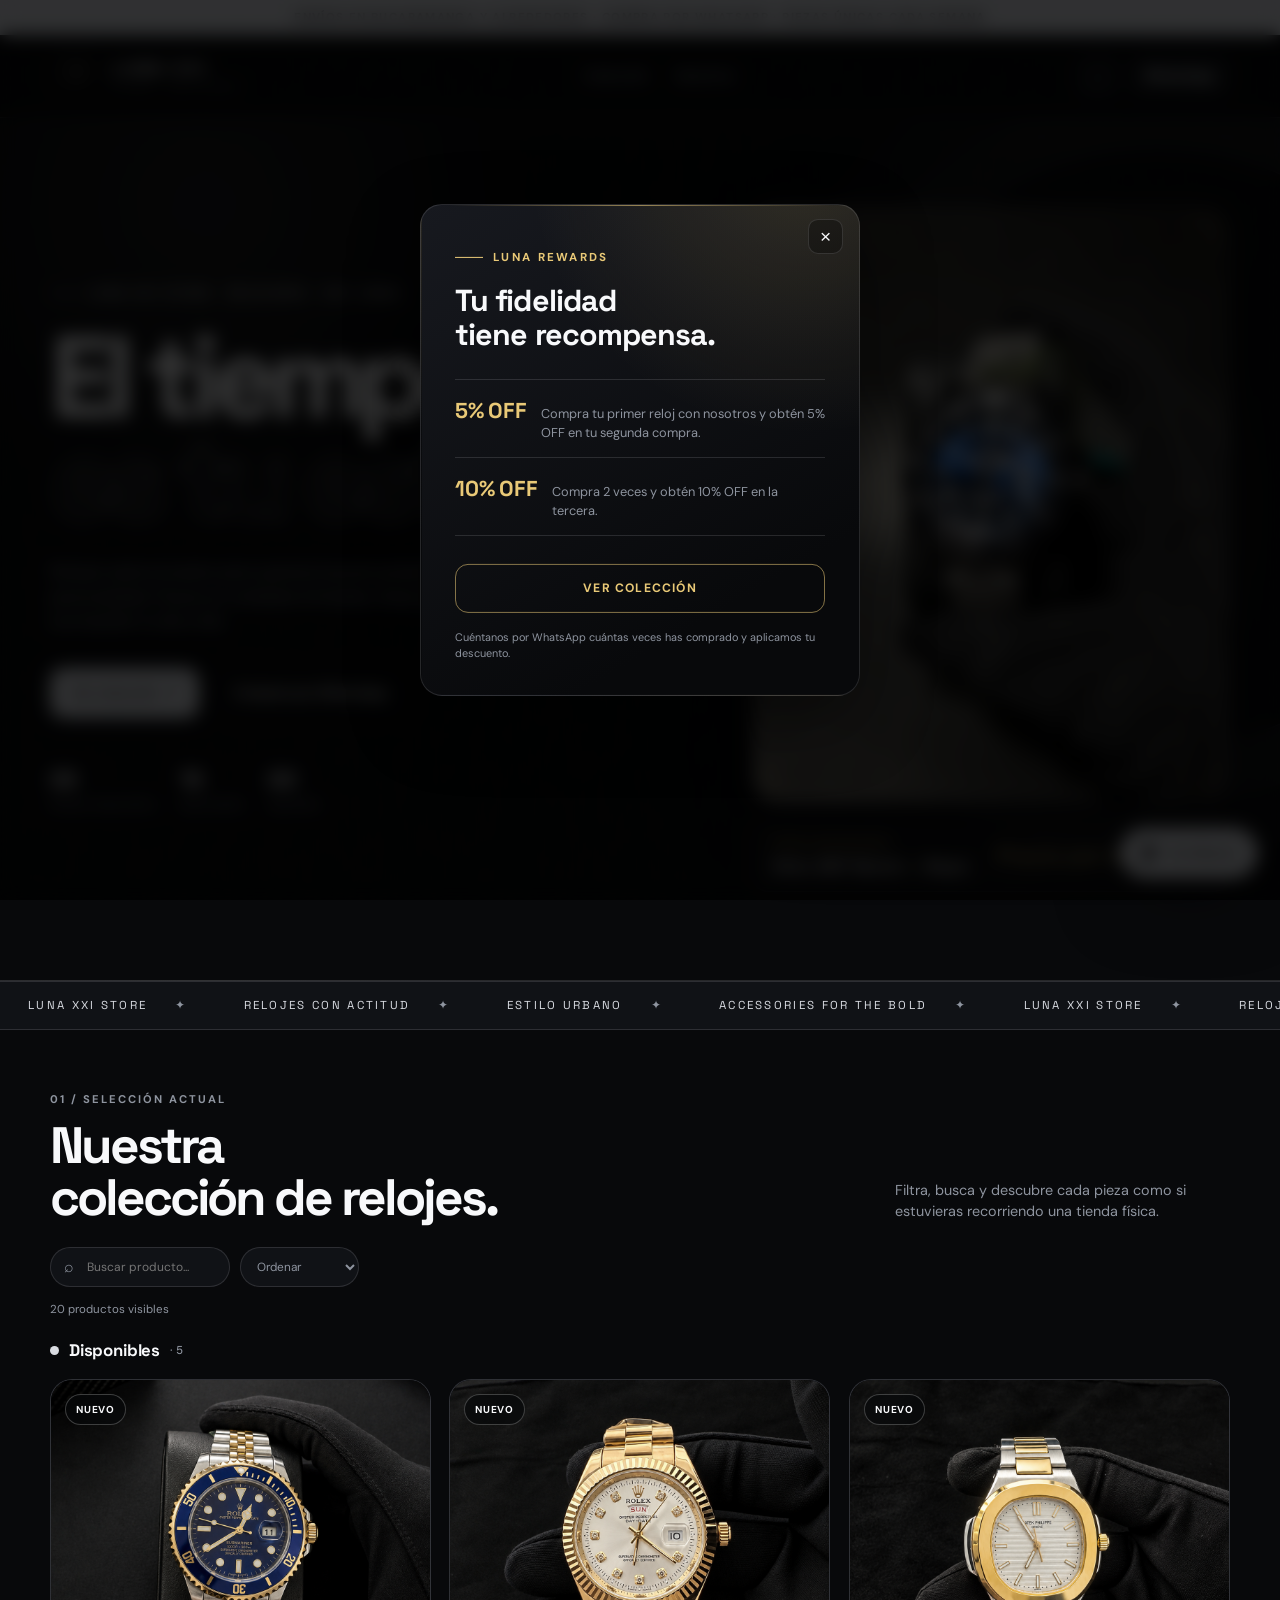
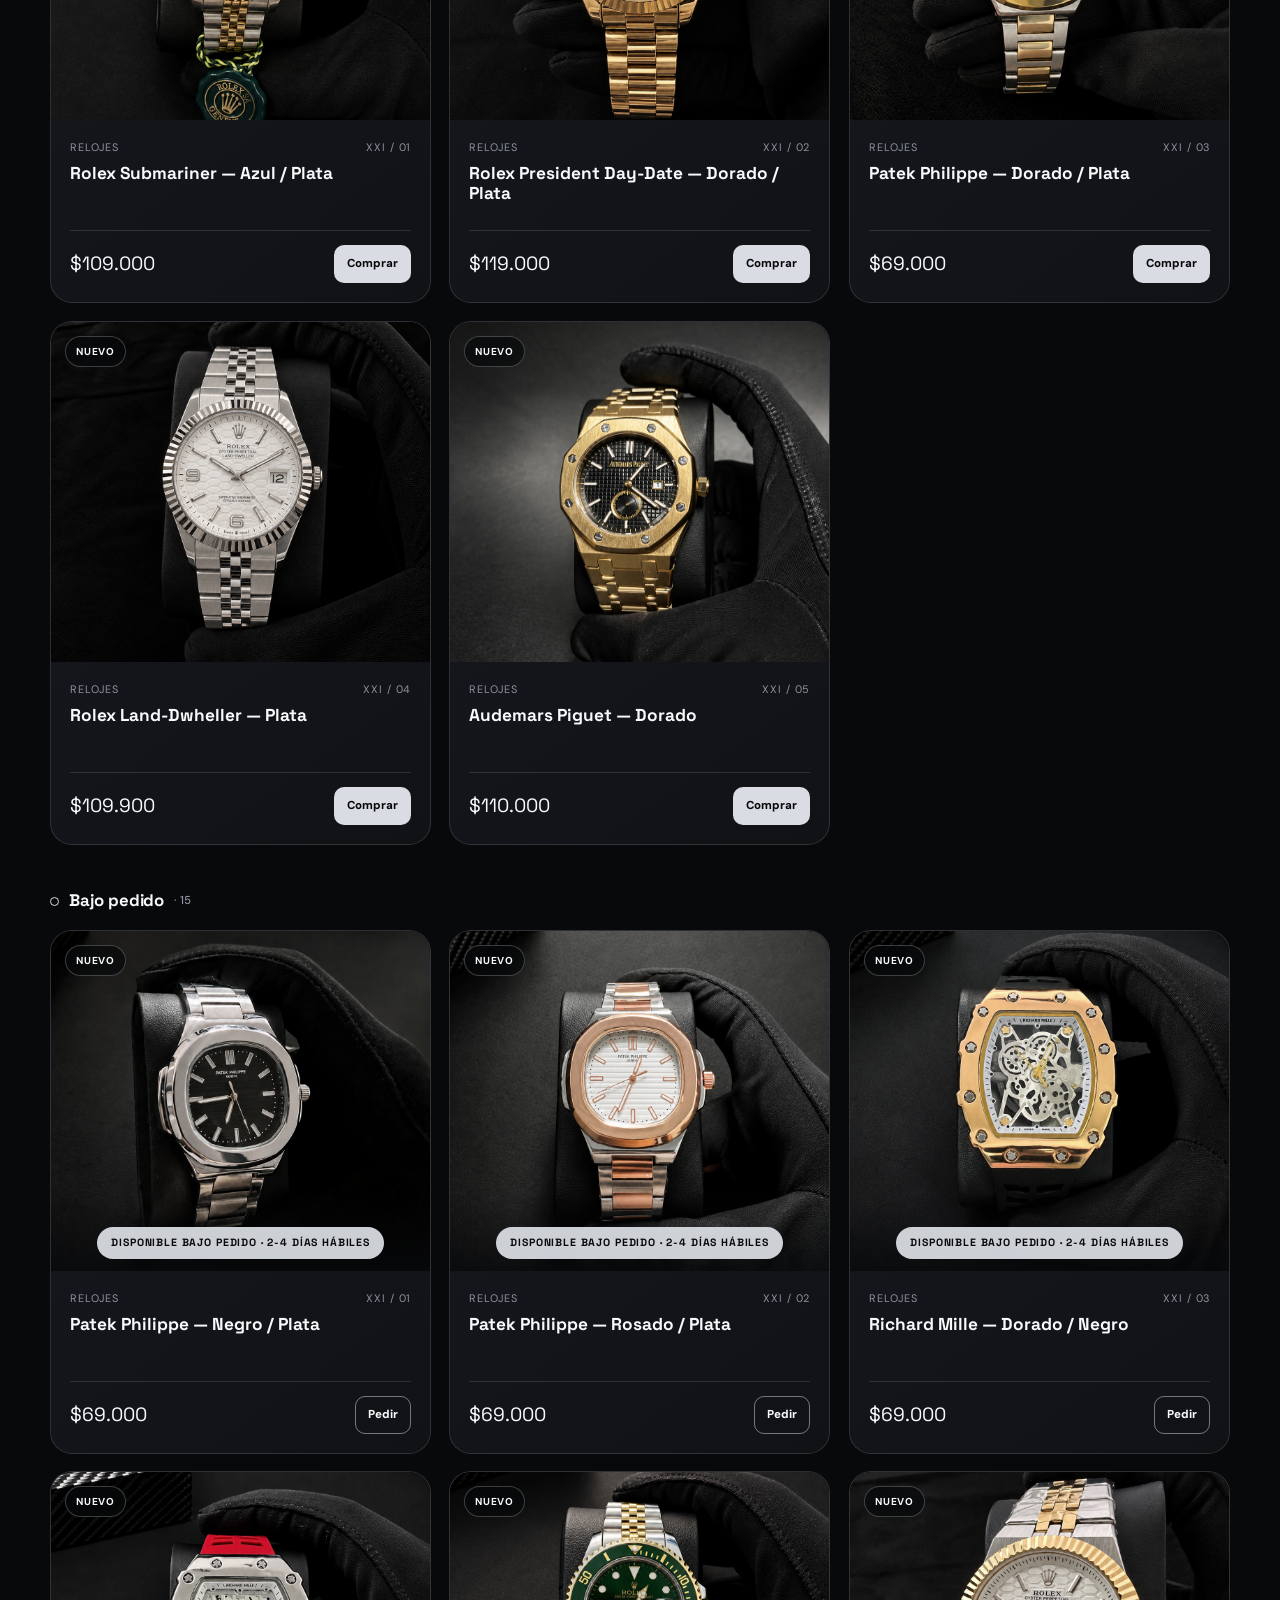
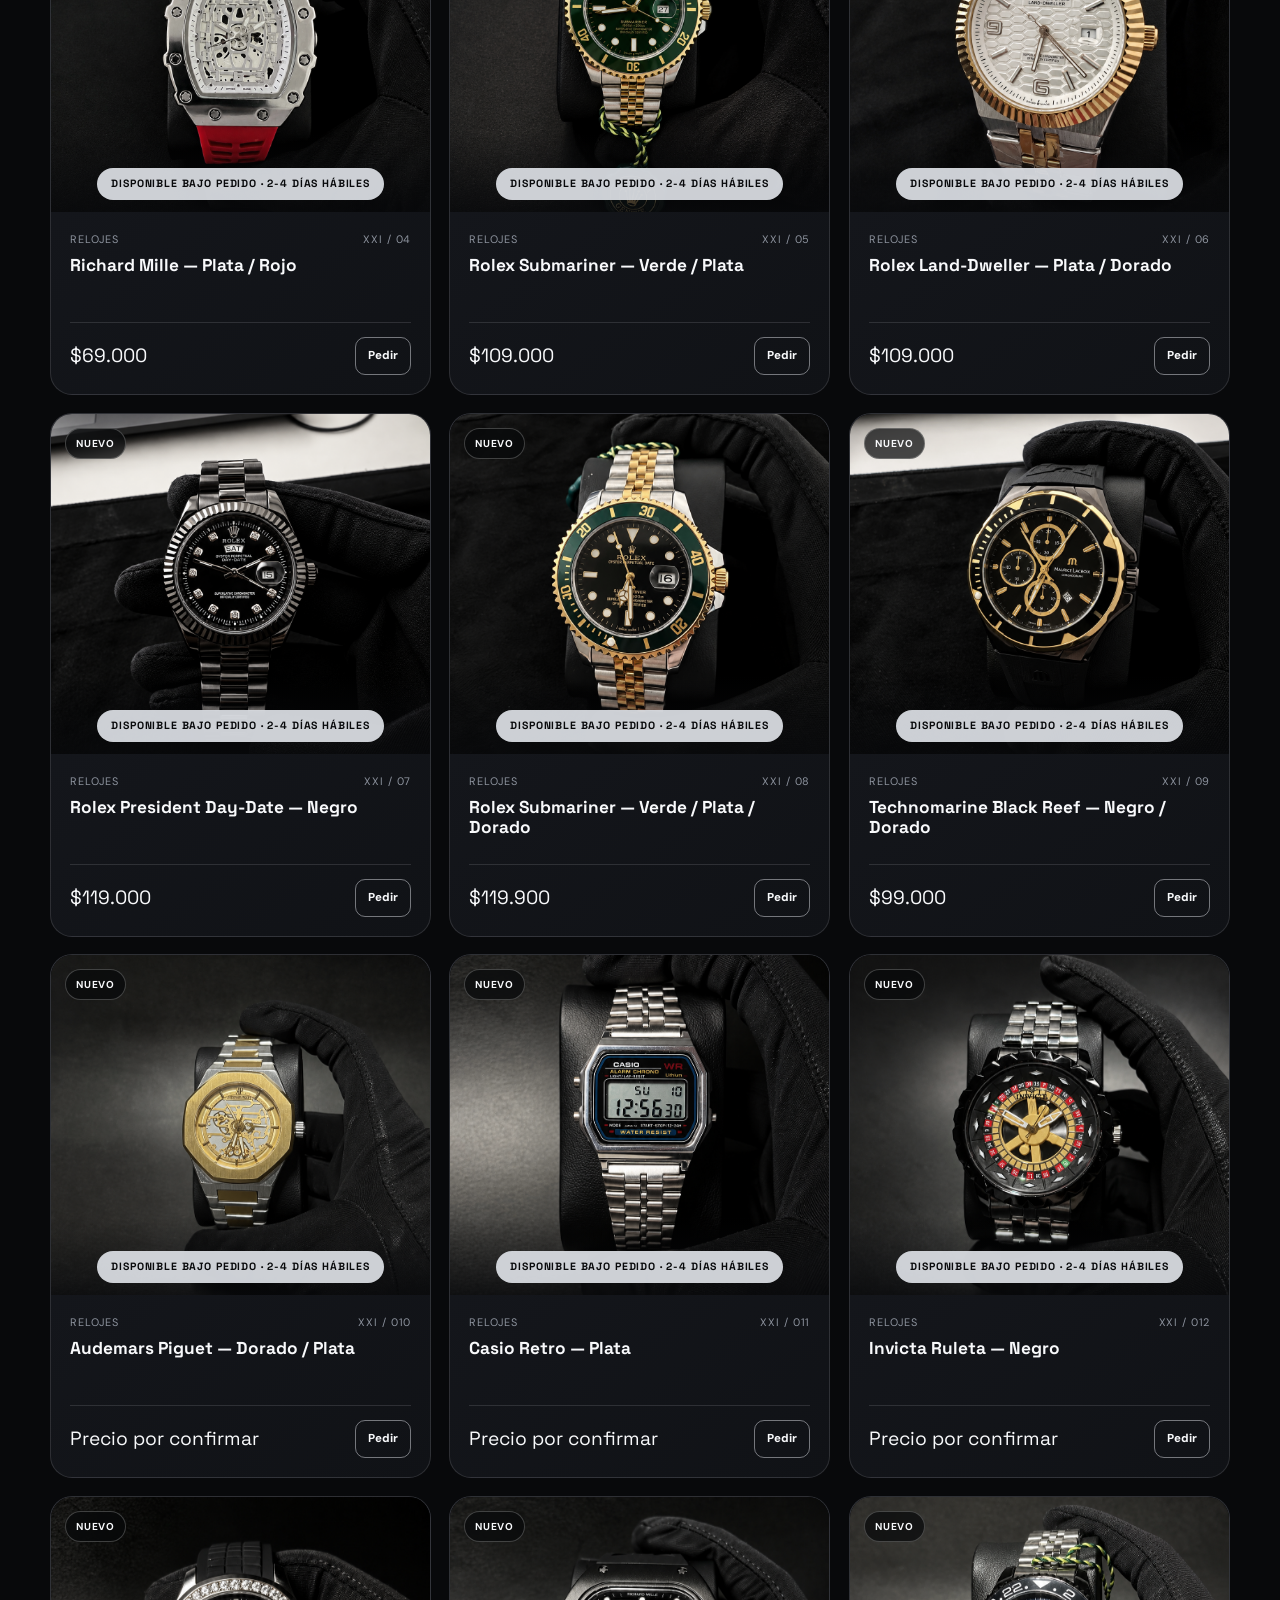
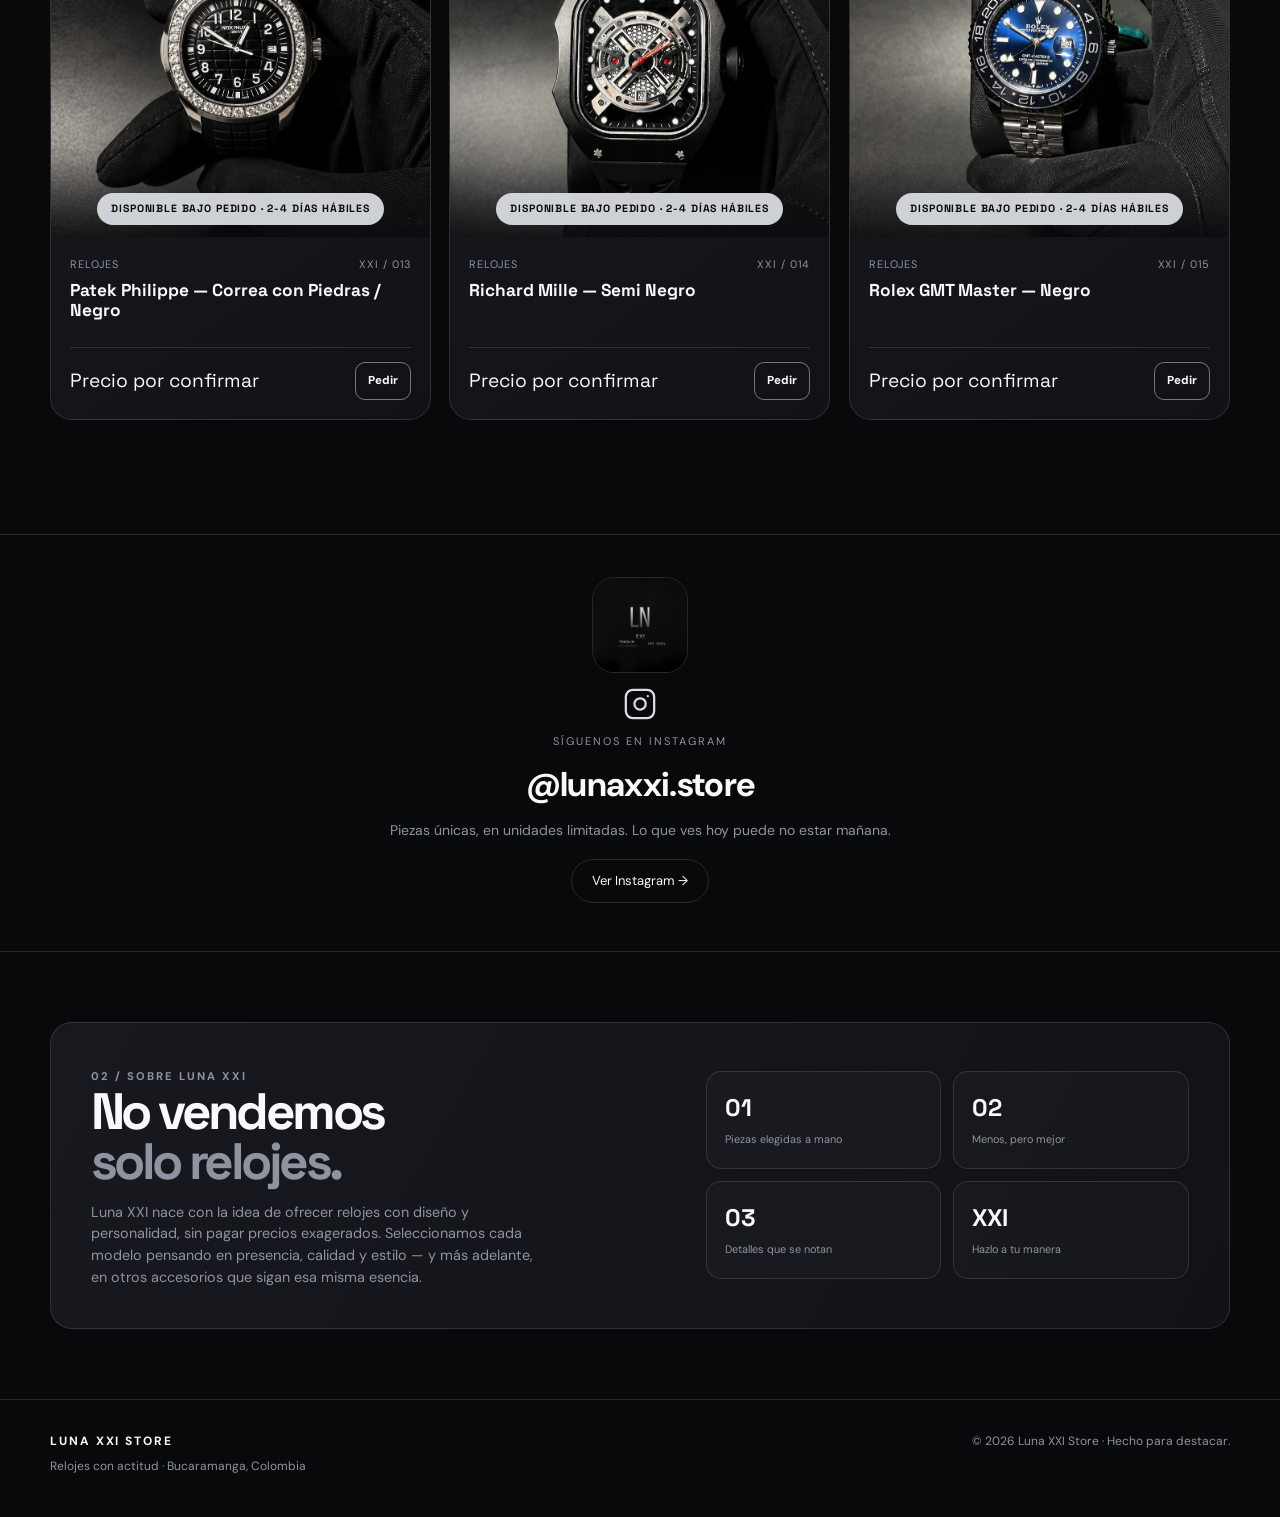
==== index.html @ b3578b9c "Actualizar ficha Audemars Piguet Dorado" ====
<!doctype html>

<html lang="es">
<head>
<!-- Google Tag Manager -->
<script>(function(w,d,s,l,i){w[l]=w[l]||[];w[l].push({'gtm.start':
new Date().getTime(),event:'gtm.js'});var f=d.getElementsByTagName(s)[0],
j=d.createElement(s),dl=l!='dataLayer'?'&l='+l:'';j.async=true;j.src=
'https://www.googletagmanager.com/gtm.js?id='+i+dl;f.parentNode.insertBefore(j,f);
})(window,document,'script','dataLayer','GTM-MZ3N4ZBT');</script>
<!-- End Google Tag Manager -->

<!-- Google Analytics 4 -->
<script async src="https://www.googletagmanager.com/gtag/js?id=G-NTPMEHMZJW"></script>
<script>
window.dataLayer = window.dataLayer || [];
function gtag(){dataLayer.push(arguments);}
gtag('js', new Date());
gtag('config', 'G-NTPMEHMZJW');
</script>
<!-- End Google Analytics 4 -->

<meta charset="UTF-8">
<meta name="viewport" content="width=device-width, initial-scale=1.0">
<meta name="description" content="Luna XXI Store — relojes seleccionados con estilo. Envíos en Bucaramanga y alrededores, compra segura por WhatsApp.">
<title>LUNA XXI STORE | Relojes con actitud</title>

<link rel="canonical" href="https://jomaluna02.github.io/lunastore/">
<link rel="icon" type="image/png" href="assets/luna-xxi-logo.png">
<link rel="apple-touch-icon" href="assets/luna-xxi-logo.png">

<meta property="og:type" content="website">
<meta property="og:site_name" content="Luna XXI Store">
<meta property="og:title" content="LUNA XXI STORE | Relojes con actitud">
<meta property="og:description" content="Relojes seleccionados para quienes buscan presencia, diseño y personalidad. Envíos en Bucaramanga y alrededores · Compra por WhatsApp.">
<meta property="og:image" content="https://jomaluna02.github.io/lunastore/assets/luna-xxi-logo.png">
<meta property="og:url" content="https://jomaluna02.github.io/lunastore/">
<meta property="og:locale" content="es_CO">

<meta name="twitter:card" content="summary_large_image">
<meta name="twitter:title" content="LUNA XXI STORE | Relojes con actitud">
<meta name="twitter:description" content="Relojes seleccionados para quienes buscan presencia, diseño y personalidad.">
<meta name="twitter:image" content="https://jomaluna02.github.io/lunastore/assets/luna-xxi-logo.png">

<style>

@import url('https://fonts.googleapis.com/css2?family=DM+Sans:wght@400;500;600;700&family=Space+Grotesk:wght@400;500;600;700&display=swap');

:root{--ink:#08090b;--surface:#101216;--surface-2:#17191f;--surface-3:#20232a;--silver:#d9dce2;--muted:#8e949f;--line:rgba(217,220,226,.14);--white:#f8f9fb;--accent:#aeb5c2;--accent-strong:#f1f3f6;--shadow:0 24px 70px rgba(0,0,0,.35);--radius:22px}

*{box-sizing:border-box;margin:0;padding:0}

html{scroll-behavior:smooth}

body{background:var(--ink);color:var(--white);font-family:'DM Sans',Arial,sans-serif;line-height:1.5;overflow-x:hidden}

body:before{content:'';position:fixed;inset:0;pointer-events:none;opacity:.035;background-image:url("data:image/svg+xml,%3Csvg viewBox='0 0 180 180' xmlns='http://www.w3.org/2000/svg'%3E%3Cfilter id='n'%3E%3CfeTurbulence type='fractalNoise' baseFrequency='.9' numOctaves='3' stitchTiles='stitch'/%3E%3C/filter%3E%3Crect width='100%25' height='100%25' filter='url(%23n)' opacity='.45'/%3E%3C/svg%3E");z-index:20}

.container{width:min(1180px,calc(100% - 40px));margin:auto}

.announcement{background:var(--silver);color:var(--ink);font-size:.72rem;font-weight:700;letter-spacing:.12em;text-align:center;padding:9px 16px;text-transform:uppercase}

.site-header{position:sticky;top:0;z-index:15;display:flex;align-items:center;justify-content:space-between;gap:20px;padding:15px max(20px,calc((100% - 1180px)/2));background:rgba(8,9,11,.8);border-bottom:1px solid var(--line);backdrop-filter:blur(18px)}

.brand{display:flex;align-items:center;gap:11px;color:var(--white);text-decoration:none;min-width:190px}

.brand img{width:52px;height:52px;object-fit:cover;border:1px solid var(--line);border-radius:14px}

.brand-copy{display:flex;flex-direction:column;line-height:1}

.brand-copy strong{font-family:'Space Grotesk',sans-serif;font-size:1.02rem;letter-spacing:.18em}

.brand-copy span{font-size:.57rem;letter-spacing:.32em;color:var(--muted);margin-top:6px}

.main-nav{display:flex;gap:28px}

.main-nav a{color:var(--muted);font-size:.82rem;font-weight:600;text-decoration:none;transition:.25s}

.main-nav a:hover{color:var(--white)}

.header-actions{display:flex;align-items:center;gap:10px}

.icon-btn,.whatsapp-btn{border:1px solid var(--line);background:var(--surface);color:var(--white);border-radius:12px;width:42px;height:42px;display:grid;place-items:center;cursor:pointer;transition:.25s;text-decoration:none}

.icon-btn:hover,.whatsapp-btn:hover{border-color:var(--silver);transform:translateY(-2px)}

.whatsapp-btn{width:auto;padding:0 14px;font-size:.85rem;font-weight:700}

.menu-btn{display:none}

.hero{position:relative;overflow:hidden;border-bottom:1px solid var(--line);background:radial-gradient(circle at 78% 45%,rgba(174,181,194,.17),transparent 25%),radial-gradient(circle at 16% 10%,rgba(255,255,255,.07),transparent 24%),var(--ink)}

.hero:after{content:'';position:absolute;width:600px;height:600px;right:-180px;top:30px;border:1px solid rgba(217,220,226,.13);border-radius:50%;box-shadow:0 0 0 55px rgba(217,220,226,.025),0 0 0 110px rgba(217,220,226,.018);animation:orbit 18s linear infinite}

.hero-grid{position:relative;z-index:2;width:min(1180px,calc(100% - 40px));margin:auto;padding:88px 0;display:grid;grid-template-columns:1.15fr .85fr;gap:56px;align-items:center}

.hero-content{min-width:0}

.eyebrow{display:flex;align-items:center;gap:10px;color:var(--silver);font-size:.72rem;font-weight:700;letter-spacing:.2em;text-transform:uppercase}

.eyebrow i{display:block;width:28px;height:1px;background:var(--silver)}

h1{font-family:'Space Grotesk',sans-serif;font-size:clamp(3.6rem,9vw,8.3rem);line-height:.88;letter-spacing:-.08em;max-width:790px;margin:25px 0 30px}

h1 em{font-style:normal;color:transparent;-webkit-text-stroke:1px var(--silver)}

.hero-copy{max-width:480px;color:var(--muted);font-size:1.03rem}

.hero-actions{display:flex;align-items:center;gap:14px;margin-top:34px}

.primary-btn,.ghost-btn{display:inline-flex;align-items:center;justify-content:center;gap:10px;padding:14px 20px;border-radius:13px;text-decoration:none;font-size:.82rem;font-weight:700;cursor:pointer;transition:.25s}

.primary-btn{background:var(--silver);color:var(--ink);border:1px solid var(--silver)}

.primary-btn:hover{background:var(--white);transform:translateY(-3px);box-shadow:0 12px 30px rgba(217,220,226,.14)}

.ghost-btn{color:var(--white);border:1px solid var(--line);background:transparent}

.ghost-btn:hover{border-color:var(--silver);transform:translateY(-3px)}

.hero-note{display:flex;flex-wrap:wrap;row-gap:12px;gap:24px;margin-top:46px;color:var(--muted);font-size:.72rem}

.hero-note strong{display:block;color:var(--white);font-size:1.35rem;font-family:'Space Grotesk',sans-serif}

.hero-showcase{position:relative;display:flex;flex-direction:column;gap:16px}

.showcase-frame{position:relative;width:100%;aspect-ratio:4/5;border-radius:26px;overflow:hidden;border:1px solid var(--line);background:linear-gradient(145deg,var(--surface-2),var(--surface));box-shadow:var(--shadow)}

.showcase-frame img{width:100%;height:100%;object-fit:cover;display:block;filter:saturate(.92) contrast(1.04);transition:transform .6s cubic-bezier(.22,1,.36,1)}

.hero-showcase:hover .showcase-frame img{transform:scale(1.045)}

.showcase-corner{position:absolute;width:24px;height:24px;border:1.4px solid rgba(233,201,119,.85);pointer-events:none}

.showcase-corner.tl{top:14px;left:14px;border-right:none;border-bottom:none;border-radius:6px 0 0 0}

.showcase-corner.tr{top:14px;right:14px;border-left:none;border-bottom:none;border-radius:0 6px 0 0}

.showcase-corner.bl{bottom:14px;left:14px;border-right:none;border-top:none;border-radius:0 0 0 6px}

.showcase-corner.br{bottom:14px;right:14px;border-left:none;border-top:none;border-radius:0 0 6px 0}

.showcase-caption{display:flex;align-items:center;justify-content:space-between;gap:14px;padding:16px 20px;border:1px solid var(--line);border-radius:16px;background:rgba(255,255,255,.025)}

.showcase-kicker{display:block;color:#e9c977;font-size:.6rem;font-weight:700;letter-spacing:.2em;text-transform:uppercase;margin-bottom:6px}

.showcase-name{display:block;color:var(--white);font-family:'Space Grotesk',sans-serif;font-size:.92rem;font-weight:600;line-height:1.25}

.showcase-price{flex:0 0 auto;font-family:'Space Grotesk',sans-serif;font-size:1.35rem;color:#e9c977;white-space:nowrap}

.marquee{overflow:hidden;border-bottom:1px solid var(--line);border-top:1px solid var(--line);background:var(--surface)}

.marquee-track{display:flex;width:max-content;animation:marquee 25s linear infinite}

.marquee-track span{display:flex;align-items:center;gap:28px;padding:15px 28px;font-family:'Space Grotesk',sans-serif;font-size:.72rem;letter-spacing:.2em;color:var(--silver);white-space:nowrap}

.marquee-track span:after{content:'✦';color:var(--muted)}

.trust-section{padding:28px 0 8px}

.trust-strip{display:grid;grid-template-columns:repeat(4,1fr);gap:14px}

.trust-item{padding:16px 16px;border:1px solid var(--line);border-radius:16px;background:rgba(255,255,255,.025);display:flex;flex-direction:column;gap:6px}

.trust-item b{font-family:'Space Grotesk',sans-serif;font-size:1.05rem}

.trust-item small{color:var(--muted);font-size:.72rem}

.section{padding:70px 0}

/* Ajuste de separación entre la franja de confianza y la colección */
#coleccion{padding-top:56px}

.section-kicker{color:var(--muted);font-size:.7rem;font-weight:700;letter-spacing:.18em;text-transform:uppercase}

.section-heading{display:flex;align-items:end;justify-content:space-between;gap:25px;margin:10px 0 24px}

.section-title{font-family:'Space Grotesk',sans-serif;font-size:clamp(2rem,4vw,3.8rem);letter-spacing:-.06em;line-height:1}

.section-subtitle{max-width:335px;color:var(--muted);font-size:.9rem}

.filter-row{display:flex;align-items:center;justify-content:space-between;gap:15px;margin-bottom:24px}

.filters{display:flex;gap:8px;overflow:auto;padding-bottom:3px}

.filter-chip{flex:0 0 auto;border:1px solid var(--line);background:transparent;color:var(--muted);border-radius:999px;padding:10px 15px;font-size:.74rem;font-weight:700;cursor:pointer;transition:.2s}

.filter-chip:hover,.filter-chip.active{background:var(--silver);border-color:var(--silver);color:var(--ink)}

.catalog-tools{display:flex;align-items:center;gap:10px}

.search-box{position:relative}

.search-box input{width:180px;border:1px solid var(--line);border-radius:999px;background:var(--surface);color:var(--white);padding:10px 15px 10px 36px;outline:none;font:inherit;font-size:.75rem}

.search-box input:focus{border-color:var(--silver)}

.search-box span{position:absolute;left:14px;top:8px;color:var(--muted)}

select{border:1px solid var(--line);border-radius:999px;background:var(--surface);color:var(--muted);padding:10px 12px;outline:none;font:inherit;font-size:.74rem}

.results-line{color:var(--muted);font-size:.72rem;margin:-10px 0 20px}

.catalog-group{margin-bottom:44px}

.catalog-group:last-child{margin-bottom:0}

.catalog-subheading{display:flex;align-items:center;gap:10px;font-family:'Space Grotesk',sans-serif;font-size:1.05rem;letter-spacing:-.01em;margin-bottom:16px;color:var(--white)}

.status-dot{width:9px;height:9px;border-radius:50%;flex:0 0 auto}

.dot-disponible{background:var(--silver)}

.dot-bajo_pedido{background:transparent;border:1.5px solid var(--silver)}

.dot-agotado{background:var(--muted)}

.catalog-count{color:var(--muted);font-size:.72rem;font-weight:500;font-family:'DM Sans',Arial,sans-serif}

.product-grid{display:grid;grid-template-columns:repeat(3,1fr);gap:18px}

.product-card{position:relative;background:linear-gradient(145deg,var(--surface-2),var(--surface));border:1px solid var(--line);border-radius:var(--radius);overflow:hidden;transition:.35s;animation:rise .55s both}

.product-card:hover{border-color:rgba(217,220,226,.45);transform:translateY(-8px);box-shadow:var(--shadow)}

.product-media{height:340px;position:relative;overflow:hidden;background:#090a0c}

.photo-hint{position:absolute;right:14px;bottom:14px;padding:9px 11px;border:1px solid rgba(255,255,255,.24);border-radius:10px;background:rgba(8,9,11,.78);color:var(--white);font-size:.68rem;font-weight:700;opacity:0;transform:translateY(8px);transition:.25s}

.product-card:hover .photo-hint{opacity:1;transform:translateY(0)}

.product-media img{width:100%;height:100%;object-fit:cover;transition:transform .65s cubic-bezier(.2,.7,.2,1);filter:saturate(.86)}

.product-card:hover .product-media img{transform:scale(1.08)}

.product-badge{position:absolute;top:14px;left:14px;padding:7px 10px;border:1px solid rgba(255,255,255,.22);border-radius:999px;background:rgba(8,9,11,.72);font-size:.63rem;font-weight:700;letter-spacing:.08em;text-transform:uppercase;backdrop-filter:blur(8px)}

.sold-out-overlay{position:absolute;inset:0;z-index:2;display:flex;align-items:center;justify-content:center;background:rgba(8,9,11,.6)}

.sold-out-overlay span{padding:11px 20px;border:1px solid rgba(255,255,255,.35);border-radius:11px;background:rgba(8,9,11,.88);font-family:'Space Grotesk',sans-serif;font-weight:700;font-size:.82rem;letter-spacing:.12em;text-transform:uppercase;color:var(--white)}

.product-card.sold-out .product-media img{filter:grayscale(.5) brightness(.65)}

.preorder-strip{position:absolute;left:0;right:0;bottom:0;z-index:2;padding:34px 12px 12px;display:flex;justify-content:center;background:linear-gradient(0deg,rgba(8,9,11,.85),rgba(8,9,11,0))}

.preorder-strip span{padding:8px 14px;border-radius:999px;background:rgba(217,220,226,.94);color:var(--ink);font-family:'Space Grotesk',sans-serif;font-weight:800;font-size:.66rem;letter-spacing:.08em;text-transform:uppercase;text-align:center}

.buy-btn.is-disabled{background:transparent;color:var(--muted);border-color:var(--line);cursor:not-allowed;pointer-events:none}

.buy-btn.is-preorder{background:transparent;color:var(--white);border-color:rgba(217,220,226,.5)}

.buy-btn.is-preorder:hover{background:rgba(217,220,226,.1)}

.product-info{padding:19px}

.product-meta{display:flex;align-items:center;justify-content:space-between;gap:10px;color:var(--muted);font-size:.68rem;text-transform:uppercase;letter-spacing:.08em}

.product-name{min-height:54px;margin:9px 0 12px;font-family:'Space Grotesk',sans-serif;font-size:1.08rem;line-height:1.12}

.product-bottom{display:flex;align-items:center;justify-content:space-between;gap:10px;border-top:1px solid var(--line);padding-top:14px}

.price{font-family:'Space Grotesk',sans-serif;font-size:1.2rem}

.buy-btn{display:inline-flex;align-items:center;gap:6px;border:1px solid var(--line);border-radius:10px;background:var(--silver);color:var(--ink);padding:9px 12px;font-size:.72rem;font-weight:800;cursor:pointer;transition:.2s;text-decoration:none}

.buy-btn:hover{background:var(--white);transform:scale(1.03)}

.empty-state{grid-column:1/-1;text-align:center;border:1px dashed var(--line);padding:70px 20px;border-radius:var(--radius);color:var(--muted)}

.empty-state strong{display:block;color:var(--white);font-family:'Space Grotesk',sans-serif;font-size:1.5rem;margin-bottom:8px}

.experience{padding:40px;border:1px solid var(--line);border-radius:var(--radius);background:linear-gradient(120deg,var(--surface-2),var(--surface));display:grid;grid-template-columns:1.2fr 1fr;gap:35px;align-items:center}

.experience h2{font-family:'Space Grotesk',sans-serif;font-size:clamp(2rem,4vw,3.4rem);line-height:.98;letter-spacing:-.07em}

.experience h2 span{color:var(--muted)}

.experience p{color:var(--muted);font-size:.9rem;margin-top:15px;max-width:460px}

.experience-points{display:grid;grid-template-columns:repeat(2,1fr);gap:12px}

.experience-point{padding:18px;border:1px solid var(--line);border-radius:15px;background:rgba(255,255,255,.025)}

.experience-point b{display:block;font-family:'Space Grotesk',sans-serif;font-size:1.5rem}

.experience-point small{color:var(--muted);font-size:.68rem}

.footer{border-top:1px solid var(--line);padding:32px 0 42px;color:var(--muted);font-size:.75rem}

.footer-inner{display:flex;justify-content:space-between;gap:20px}

.footer strong{color:var(--white);letter-spacing:.16em}

.modal-backdrop{display:none;position:fixed;inset:0;z-index:30;background:rgba(0,0,0,.72);backdrop-filter:blur(7px)}

.modal-backdrop.open{display:block}

.modal{position:fixed;z-index:31;left:50%;top:50%;width:min(800px,calc(100% - 30px));max-height:90vh;overflow:auto;transform:translate(-50%,-46%) scale(.96);opacity:0;pointer-events:none;border:1px solid var(--line);border-radius:var(--radius);background:var(--surface-2);box-shadow:var(--shadow);transition:.25s}

.modal.open{transform:translate(-50%,-50%) scale(1);opacity:1;pointer-events:auto}

.modal-close{position:absolute;right:16px;top:14px;width:35px;height:35px;border:1px solid var(--line);border-radius:10px;background:rgba(0,0,0,.3);color:var(--white);font-size:1.2rem;cursor:pointer;z-index:2}

.modal-grid{display:grid;grid-template-columns:1fr 1fr}

.modal-image{display:flex;flex-direction:column;background:#090a0c}

.modal-photo-frame{position:relative;flex:1;min-height:380px;overflow:hidden;background:#090a0c}

.modal-photo-frame img{width:100%;height:100%;object-fit:cover;display:block}

.modal-photo-count{position:absolute;top:14px;right:14px;padding:5px 10px;border-radius:999px;background:rgba(8,9,11,.7);border:1px solid rgba(255,255,255,.2);font-size:.68rem;letter-spacing:.06em;backdrop-filter:blur(6px);display:none}

.modal-nav{position:absolute;top:50%;transform:translateY(-50%);width:38px;height:38px;border-radius:50%;background:rgba(8,9,11,.65);border:1px solid rgba(255,255,255,.25);color:var(--white);font-size:1.3rem;line-height:1;display:none;place-items:center;cursor:pointer;backdrop-filter:blur(6px);transition:.2s}

.modal-nav:hover{background:rgba(8,9,11,.88);border-color:var(--silver)}

.modal-nav.prev{left:14px}

.modal-nav.next{right:14px}

.modal-thumbs{display:none;gap:8px;padding:12px;overflow-x:auto;background:var(--surface-2);border-top:1px solid var(--line)}

.modal-thumb{flex:0 0 auto;width:56px;height:56px;border-radius:10px;overflow:hidden;border:1px solid var(--line);cursor:pointer;opacity:.5;transition:.2s;background:#090a0c;padding:0}

.modal-thumb img{width:100%;height:100%;object-fit:cover;display:block}

.modal-thumb.active{opacity:1;border-color:var(--silver)}

.modal-copy{padding:42px 30px}

.modal-copy .product-name{font-size:1.8rem;margin-top:15px}

.modal-copy p{color:var(--muted);font-size:.86rem}

.modal-note{display:none;margin:16px 0 0;padding:12px 14px;border:1px solid rgba(217,220,226,.35);border-radius:12px;background:rgba(217,220,226,.08);font-size:.78rem;color:var(--silver)}

.specs-label{display:block;margin:24px 0 6px;color:var(--muted);font-size:.68rem;font-weight:700;letter-spacing:.14em;text-transform:uppercase}

.specs{list-style:none;margin:0 0 22px}

.specs li{padding:9px 0;border-bottom:1px solid var(--line);color:var(--muted);font-size:.75rem}

.specs li:before{content:'✦';color:var(--silver);margin-right:9px}

.wide-btn{width:100%}

.toast{position:fixed;z-index:50;left:50%;bottom:24px;transform:translate(-50%,20px);padding:12px 17px;border:1px solid var(--line);border-radius:12px;background:var(--surface-3);color:var(--white);font-size:.78rem;opacity:0;pointer-events:none;transition:.3s}

.toast.show{opacity:1;transform:translate(-50%,0)}

.reveal{opacity:1;transform:none;transition:opacity .7s,transform .7s}

.reveal.visible{opacity:1;transform:none}

.whatsapp-float{position:fixed;z-index:40;right:22px;bottom:22px;display:flex;align-items:center;gap:9px;padding:14px 18px;border-radius:999px;background:var(--silver);color:var(--ink);text-decoration:none;font-size:.8rem;font-weight:800;box-shadow:var(--shadow);border:1px solid var(--silver);transition:.25s}

.rewards-backdrop{display:none;position:fixed;inset:0;z-index:60;background:rgba(0,0,0,.78);backdrop-filter:blur(9px)}

.rewards-backdrop.open{display:block}

.rewards-modal{position:fixed;z-index:61;left:50%;top:50%;width:min(440px,calc(100% - 32px));transform:translate(-50%,-46%) scale(.96);opacity:0;pointer-events:none;padding:44px 34px 34px;border-radius:var(--radius);border:1px solid var(--line);background:radial-gradient(circle at 88% -10%,rgba(233,201,119,.15),transparent 42%),linear-gradient(150deg,var(--surface-2),var(--ink) 78%);box-shadow:var(--shadow);text-align:left;transition:.32s cubic-bezier(.22,1,.36,1);overflow:hidden}

.rewards-modal:before{content:'';position:absolute;top:0;left:28px;right:28px;height:1px;background:linear-gradient(90deg,transparent,rgba(233,201,119,.65),transparent)}

.rewards-modal.open{transform:translate(-50%,-50%) scale(1);opacity:1;pointer-events:auto}

.rewards-close{position:absolute;right:16px;top:14px;width:35px;height:35px;border:1px solid var(--line);border-radius:10px;background:rgba(0,0,0,.3);color:var(--white);font-size:1.2rem;line-height:1;cursor:pointer;display:grid;place-items:center;z-index:2;transition:.2s}

.rewards-close:hover{border-color:rgba(233,201,119,.5)}

.rewards-eyebrow{color:#e9c977}

.rewards-eyebrow i{background:#e9c977}

.rewards-title{font-family:'Space Grotesk',sans-serif;font-size:1.9rem;line-height:1.1;letter-spacing:-.03em;color:var(--white);margin:18px 0 28px}

.rewards-tiers{list-style:none;margin:0 0 28px;border-top:1px solid var(--line)}

.rewards-tiers li{display:flex;align-items:baseline;gap:14px;padding:15px 0;border-bottom:1px solid var(--line)}

.rewards-tiers li strong{font-family:'Space Grotesk',sans-serif;font-size:1.35rem;letter-spacing:-.01em;color:#e9c977;flex:0 0 auto;min-width:56px}

.rewards-tiers li span{color:var(--muted);font-size:.8rem;line-height:1.45}

.rewards-cta{display:inline-flex;align-items:center;justify-content:center;gap:8px;width:100%;padding:14px 20px;border-radius:13px;font-size:.76rem;font-weight:700;letter-spacing:.1em;text-transform:uppercase;text-decoration:none;cursor:pointer;transition:.25s;background:transparent;border:1px solid rgba(233,201,119,.55);color:#e9c977}

.rewards-cta:hover{background:rgba(233,201,119,.1);border-color:#e9c977;transform:translateY(-2px)}

.rewards-fine{margin-top:16px;color:var(--muted);font-size:.68rem}

.whatsapp-float:hover{background:var(--white);transform:translateY(-3px)}

.whatsapp-float svg{width:20px;height:20px;flex:0 0 auto}

.whatsapp-float span.wa-label{white-space:nowrap}

.mobile-nav{display:none}

@keyframes orbit{to{transform:rotate(360deg)}}

@keyframes marquee{to{transform:translateX(-50%)}}

@keyframes rise{from{opacity:0;transform:translateY(20px)}to{opacity:1;transform:none}}

@media(max-width:900px){.main-nav{display:none}

.menu-btn{display:grid}

.hero-grid{grid-template-columns:1fr;padding:60px 0 40px;gap:32px}

.hero-showcase{max-width:360px;margin:0 auto;order:2}

.hero-content{order:1;padding-top:0}

.trust-strip{grid-template-columns:1fr 1fr}

.product-grid{grid-template-columns:repeat(2,1fr)}

.experience{grid-template-columns:1fr}

.section-heading{align-items:start;flex-direction:column}

.mobile-nav{display:flex;flex-direction:column;gap:4px;position:fixed;top:0;right:0;height:100%;width:min(280px,78%);z-index:26;background:var(--surface-2);border-left:1px solid var(--line);padding:90px 22px 22px;transform:translateX(100%);transition:.3s}

.mobile-nav.open{transform:translateX(0)}

.mobile-nav a{color:var(--white);text-decoration:none;font-size:1rem;font-weight:600;padding:14px 4px;border-bottom:1px solid var(--line)}

.mobile-nav-backdrop{display:none;position:fixed;inset:0;z-index:25;background:rgba(0,0,0,.6);backdrop-filter:blur(4px)}

.mobile-nav-backdrop.open{display:block}

}

@media(max-width:600px){.container{width:min(100% - 28px,1180px)}

.site-header{padding:12px 14px}

.brand{min-width:auto}

.brand-copy{display:none}

.brand img{width:46px;height:46px}

.hero-grid{width:calc(100% - 28px);padding:44px 0 30px}

h1{font-size:clamp(3.1rem,17vw,5.3rem)}

.hero-copy{font-size:.9rem;max-width:310px}

.hero-actions{flex-wrap:wrap}

.hero-showcase{max-width:270px}

.hero-note{gap:15px}

.hero-note strong{font-size:1.1rem}

.trust-section{padding:22px 0 6px}

.trust-strip{grid-template-columns:1fr 1fr;gap:10px}

.trust-item{padding:12px}

.section{padding:48px 0}

.section-heading{margin-bottom:18px}

.filter-row{align-items:flex-start;flex-direction:column}

.catalog-tools{width:100%}

.search-box{flex:1}

.search-box input{width:100%}

.product-grid{grid-template-columns:1fr;gap:14px}

.product-media{height:330px}

.experience{padding:25px}

.experience-points{grid-template-columns:1fr 1fr}

.footer-inner{flex-direction:column}

.modal-photo-count{left:14px;right:auto}

.modal-grid{grid-template-columns:1fr}

.modal-photo-frame{height:250px;min-height:0}

.modal-copy{padding:25px}

.modal-copy .product-name{font-size:1.45rem}

.whatsapp-float span.wa-label{display:none}

.whatsapp-float{padding:14px;right:16px;bottom:16px}

.rewards-modal{padding:34px 22px 26px}

.rewards-title{font-size:1.4rem}

.rewards-tiers li{padding:12px 0;gap:10px}

.rewards-tiers li strong{font-size:1.1rem;min-width:48px}

}


/* ==================== INSTAGRAM ==================== */
.instagram-section{
  padding:42px 0 48px;
  border-top:1px solid var(--line);
  border-bottom:1px solid var(--line);
  text-align:center;
}
.instagram-content{
  display:flex;
  flex-direction:column;
  align-items:center;
  gap:10px;
}
.instagram-logo{
  width:96px;
  height:96px;
  object-fit:cover;
  border:1px solid var(--line);
  border-radius:22px;
  margin-bottom:4px;
}
.instagram-icon{
  width:34px;
  height:34px;
  color:var(--silver);
  margin-bottom:2px;
}
.instagram-label{
  font-size:11px;
  letter-spacing:.18em;
  color:var(--muted);
}
.instagram-content h2{
  margin:0;
  font-size:clamp(24px,3vw,34px);
  letter-spacing:-.02em;
}
.instagram-content p{
  margin:0 0 8px;
  color:var(--muted);
  font-size:14px;
}
.instagram-button{
  display:inline-flex;
  align-items:center;
  justify-content:center;
  padding:11px 20px;
  border:1px solid var(--line);
  border-radius:999px;
  text-decoration:none;
  color:inherit;
  font-size:13px;
  transition:transform .2s ease, background .2s ease;
}
.instagram-button:hover{
  transform:translateY(-2px);
  background:var(--surface);
}



/* =========================================================
   LUNA XXI — MEJORAS VISUALES / UX
   Integradas directamente en este index.html.
   No modifica productos, rutas de imágenes, Analytics,
   GTM, búsqueda, filtros ni WhatsApp.
   ========================================================= */

/* 2. Entrada del Hero */
.hero-content .eyebrow,
.hero-content h1,
.hero-content .hero-copy,
.hero-content .hero-actions,
.hero-content .hero-note{
  animation:lunaHeroIn .8s cubic-bezier(.22,1,.36,1) both;
}
.hero-content .eyebrow{animation-delay:.04s}
.hero-content h1{animation-delay:.10s}
.hero-content .hero-copy{animation-delay:.18s}
.hero-content .hero-actions{animation-delay:.26s}
.hero-content .hero-note{animation-delay:.34s}

@keyframes lunaHeroIn{
  from{opacity:0;transform:translateY(18px)}
  to{opacity:1;transform:none}
}

/* 3. Hero más dinámico, sin 3D */
.showcase-frame{
  will-change:transform;
  transition:
    transform .45s cubic-bezier(.22,1,.36,1),
    box-shadow .45s ease;
}
.hero-showcase:hover .showcase-frame{
  transform:translateY(-6px);
  box-shadow:0 32px 85px rgba(0,0,0,.48);
}

/* 4. Hover premium de productos */
.product-card{
  will-change:transform;
  transition:
    transform .38s cubic-bezier(.22,1,.36,1),
    border-color .3s ease,
    box-shadow .38s ease;
}
.product-card:hover{
  transform:translateY(-8px);
  border-color:rgba(217,220,226,.42);
  box-shadow:0 28px 70px rgba(0,0,0,.40);
}
.product-media img{
  transition:
    transform .6s cubic-bezier(.22,1,.36,1),
    filter .35s ease;
}
.product-card:hover .product-media img{
  transform:scale(1.055);
  filter:saturate(.94) contrast(1.05);
}
.product-info{
  transition:transform .35s ease;
}
.product-card:hover .product-info{
  transform:translateY(-2px);
}

/* 5. Microinteracciones */
.primary-btn,
.ghost-btn,
.buy-btn,
.whatsapp-float,
.instagram-button,
.icon-btn,
.whatsapp-btn,
.filter-chip,
.quick-btn,
.remove-item{
  transition:
    transform .22s cubic-bezier(.22,1,.36,1),
    background-color .22s ease,
    border-color .22s ease,
    box-shadow .22s ease,
    color .22s ease;
}
.primary-btn:hover,
.buy-btn:hover,
.whatsapp-float:hover,
.instagram-button:hover,
.whatsapp-btn:hover{
  transform:translateY(-2px);
}
.primary-btn:active,
.ghost-btn:active,
.buy-btn:active,
.whatsapp-float:active,
.instagram-button:active,
.icon-btn:active,
.whatsapp-btn:active,
.filter-chip:active{
  transform:scale(.97);
}

/* 6. Búsqueda */
.search-box input{
  transition:
    border-color .25s ease,
    box-shadow .25s ease,
    background-color .25s ease;
}
.search-box input:focus{
  border-color:rgba(217,220,226,.55);
  box-shadow:0 0 0 4px rgba(217,220,226,.055);
}

/* 7. Filtros */
.filter-chip:hover{
  transform:translateY(-1px);
}

/* 8. Menú móvil */
.mobile-nav{
  transition:transform .38s cubic-bezier(.22,1,.36,1);
}
.mobile-nav-backdrop{
  transition:opacity .3s ease;
}

/* 9. Accesibilidad */
@media (prefers-reduced-motion:reduce){
  html{scroll-behavior:auto}

  .reveal,
  .reveal.visible,
  .hero-content .eyebrow,
  .hero-content h1,
  .hero-content .hero-copy,
  .hero-content .hero-actions,
  .hero-content .hero-note,
  .showcase-frame,
  .product-card,
  .product-media img,
  .product-info,
  .primary-btn,
  .ghost-btn,
  .buy-btn,
  .whatsapp-float,
  .instagram-button,
  .icon-btn,
  .whatsapp-btn,
  .filter-chip,
  .quick-btn,
  .remove-item,
  .search-box input,
  .mobile-nav,
  .mobile-nav-backdrop{
    animation:none !important;
    transition:none !important;
    transform:none !important;
    opacity:1 !important;
  }
}

@media (hover:none){
  .product-card:hover{
    transform:none;
    box-shadow:none;
  }
  .product-card:hover .product-media img,
  .product-card:hover .product-info{
    transform:none;
  }
}

</style>
</head>
<body>
<!-- Google Tag Manager (noscript) -->
<noscript><iframe src="https://www.googletagmanager.com/ns.html?id=GTM-MZ3N4ZBT"
height="0" width="0" style="display:none;visibility:hidden"></iframe></noscript>
<!-- End Google Tag Manager (noscript) -->


<!-- =====================================================
     1. BARRA SUPERIOR
     ===================================================== -->
<div class="announcement">Envíos en Bucaramanga y alrededores · Compra por WhatsApp · Piezas únicas cada semana</div>

<!-- =====================================================
     2. ENCABEZADO / MENÚ
     ===================================================== -->
<header class="site-header">
<a class="brand" href="#inicio">
<img src="assets/luna-xxi-logo.png" alt="Logo Luna XXI Store">
<span class="brand-copy">
<strong>LUNA XXI</strong>
<span>STORE · RELOJERÍA</span>
</span>
</a>
<nav class="main-nav">
<a href="#coleccion">Colección</a>
<a href="#nosotros">Nosotros</a>
</nav>
<div class="header-actions">
<button class="icon-btn" id="focus-search" aria-label="Buscar">⌕</button>
<a class="whatsapp-btn" id="header-whatsapp" href="#" target="_blank" rel="noopener">WhatsApp</a>
<button class="icon-btn menu-btn" id="open-menu" aria-label="Abrir menú">☰</button>
</div>
</header>

<!-- Menú móvil (se activa solo en pantallas pequeñas) -->
<div class="mobile-nav-backdrop" id="mobile-nav-backdrop"></div>
<nav class="mobile-nav" id="mobile-nav">
<a href="#coleccion" data-close-menu>Colección</a>
<a href="#nosotros" data-close-menu>Nosotros</a>
</nav>

<!-- =====================================================
     3. INICIO
     ===================================================== -->
<main id="inicio">
<section class="hero">
<div class="hero-grid">
<div class="hero-content">
<p class="eyebrow"><i></i> Luna XXI Store · Relojería · Est. 2024</p>
<h1>El tiempo<br><em>es tu estilo.</em></h1>
<p class="hero-copy">Relojes seleccionados para quienes buscan presencia, diseño y personalidad. Piezas en unidades limitadas, listas para acompañar tu día a día.</p>
<div class="hero-actions">
<a class="primary-btn" href="#coleccion">Ver colección <span>↗</span></a>
<a class="ghost-btn" id="hero-whatsapp" href="#" target="_blank" rel="noopener">Comprar por WhatsApp</a>
</div>
<div class="hero-note">
<div><strong id="hero-count">03</strong>Relojes disponibles</div>
<div><strong id="hero-preorder-count">00</strong>Bajo pedido</div>
<div><strong id="hero-soldout-count">00</strong>Agotados</div>
</div>
</div>
<div class="hero-showcase" id="hero-product">
<div class="showcase-frame">
<img id="hero-product-img" src="" alt="">
<span class="showcase-corner tl"></span>
<span class="showcase-corner tr"></span>
<span class="showcase-corner bl"></span>
<span class="showcase-corner br"></span>
</div>
<div class="showcase-caption">
<div>
<span class="showcase-kicker">Pieza destacada</span>
<span class="showcase-name" id="hero-product-name"></span>
</div>
<span class="showcase-price" id="hero-product-price"></span>
</div>
</div>
</div>
</section>
<div class="marquee">
<div class="marquee-track">
<span>LUNA XXI STORE</span>
<span>RELOJES CON ACTITUD</span>
<span>ESTILO URBANO</span>
<span>ACCESSORIES FOR THE BOLD</span>
<span>LUNA XXI STORE</span>
<span>RELOJES CON ACTITUD</span>
<span>ESTILO URBANO</span>
<span>ACCESSORIES FOR THE BOLD</span>
</div>
</div>

<!-- =====================================================
     4. CATÁLOGO
     ===================================================== -->
<section class="section container reveal" id="coleccion">
<span class="section-kicker">01 / Selección actual</span>
<div class="section-heading">
<h2 class="section-title">Nuestra<br>colección de relojes.</h2>
<p class="section-subtitle">Filtra, busca y descubre cada pieza como si estuvieras recorriendo una tienda física.</p>
</div>
<div class="filter-row">
<div class="filters" id="filters"></div>
<div class="catalog-tools">
<label class="search-box">
<span>⌕</span>
<input id="search" type="search" placeholder="Buscar producto..." aria-label="Buscar producto">
</label>
<select id="sort" aria-label="Ordenar productos">
<option value="">Ordenar</option>
<option value="low">Menor precio</option>
<option value="high">Mayor precio</option>
</select>
</div>
</div>
<p class="results-line" id="results-line"></p>
<div id="catalog-sections">
<div class="catalog-group" id="group-disponible">
<h3 class="catalog-subheading"><span class="status-dot dot-disponible"></span>Disponibles<span class="catalog-count" id="count-disponible"></span></h3>
<div class="product-grid" id="grid-disponible"></div>
</div>
<div class="catalog-group" id="group-bajo_pedido">
<h3 class="catalog-subheading"><span class="status-dot dot-bajo_pedido"></span>Bajo pedido<span class="catalog-count" id="count-bajo_pedido"></span></h3>
<div class="product-grid" id="grid-bajo_pedido"></div>
</div>
<div class="catalog-group" id="group-agotado">
<h3 class="catalog-subheading"><span class="status-dot dot-agotado"></span>Agotados<span class="catalog-count" id="count-agotado"></span></h3>
<div class="product-grid" id="grid-agotado"></div>
</div>
</div>
<div class="empty-state" id="empty-state" style="display:none"><strong>No encontramos esa pieza.</strong>Prueba con otro nombre o vuelve a ver toda la colección.</div>
</section>

<!-- =====================================================
     5. LA MARCA
     ===================================================== -->

<!-- ==================== INSTAGRAM ==================== -->
<section class="instagram-section" aria-label="Instagram Luna XXI">
  <div class="container instagram-content">
    <img class="instagram-logo" src="assets/luna-xxi-logo.png" alt="Logo Luna XXI Store">
    <svg class="instagram-icon" viewBox="0 0 24 24" fill="none" stroke="currentColor" stroke-width="1.6" stroke-linecap="round" stroke-linejoin="round" aria-hidden="true"><rect x="2" y="2" width="20" height="20" rx="5" ry="5"></rect><path d="M16 11.37A4 4 0 1 1 12.63 8 4 4 0 0 1 16 11.37z"></path><line x1="17.5" y1="6.5" x2="17.51" y2="6.5"></line></svg>
    <span class="instagram-label">SÍGUENOS EN INSTAGRAM</span>
    <h2>@lunaxxi.store</h2>
    <p>Piezas únicas, en unidades limitadas. Lo que ves hoy puede no estar mañana.</p>
    <a class="instagram-button" href="https://www.instagram.com/lunaxxi.store/" target="_blank" rel="noopener noreferrer">
      Ver Instagram →
    </a>
  </div>
</section>

<section class="section container reveal" id="nosotros">
<div class="experience">
<div>
<span class="section-kicker">02 / Sobre Luna XXI</span>
<h2>No vendemos<br><span>solo relojes.</span></h2>
<p>Luna XXI nace con la idea de ofrecer relojes con diseño y personalidad, sin pagar precios exagerados. Seleccionamos cada modelo pensando en presencia, calidad y estilo — y más adelante, en otros accesorios que sigan esa misma esencia.</p>
</div>
<div class="experience-points">
<div class="experience-point"><b>01</b><small>Piezas elegidas a mano</small></div>
<div class="experience-point"><b>02</b><small>Menos, pero mejor</small></div>
<div class="experience-point"><b>03</b><small>Detalles que se notan</small></div>
<div class="experience-point"><b>XXI</b><small>Hazlo a tu manera</small></div>
</div>
</div>
</section>
</main>

<!-- =====================================================
     6. PIE DE PÁGINA
     ===================================================== -->
<footer class="footer">
<div class="container footer-inner">
<div>
<strong>LUNA XXI STORE</strong>
<p style="margin-top:7px">Relojes con actitud · Bucaramanga, Colombia</p>
</div>
<p>© 2026 Luna XXI Store · Hecho para destacar.</p>
</div>
</footer>

<!-- =====================================================
     7. DETALLE DEL PRODUCTO
     ===================================================== -->
<div class="modal-backdrop" id="modal-backdrop"></div>
<section class="modal" id="product-modal" role="dialog" aria-modal="true" aria-label="Detalle del producto">
<button class="modal-close" id="close-modal">×</button>
<div class="modal-grid">
<div class="modal-image" id="modal-image">
<div class="modal-photo-frame">
<img id="modal-img" src="" alt="Foto del reloj seleccionado">
<span class="modal-photo-count" id="modal-photo-count"></span>
<button class="modal-nav prev" id="modal-prev" aria-label="Foto anterior">‹</button>
<button class="modal-nav next" id="modal-next" aria-label="Foto siguiente">›</button>
</div>
<div class="modal-thumbs" id="modal-thumbs"></div>
</div>
<div class="modal-copy">
<span class="section-kicker" id="modal-category"></span>
<h2 class="product-name" id="modal-name"></h2>
<div class="price" id="modal-price"></div>
<p style="margin-top:15px">Una pieza seleccionada para darle personalidad a tu día. Escríbenos y confirma disponibilidad.</p>
<div class="modal-note" id="modal-note"></div>
<span class="specs-label">Ficha técnica</span>
<ul class="specs" id="modal-specs"></ul>
<a class="primary-btn wide-btn" id="modal-buy" href="#" target="_blank" rel="noopener">Comprar por WhatsApp · <span id="modal-buy-price"></span></a>
</div>
</div>
</section>
<div class="toast" id="toast"></div>

<!-- =====================================================
     8. BOTÓN FLOTANTE DE WHATSAPP
     ===================================================== -->
<a class="whatsapp-float" id="whatsapp-float" href="https://wa.me/573106552315?text=Hola%20Luna%20XXI%20Store%2C%20quiero%20m%C3%A1s%20informaci%C3%B3n" target="_blank" rel="noopener" aria-label="Escríbenos por WhatsApp">
<svg viewBox="0 0 32 32" fill="currentColor" xmlns="http://www.w3.org/2000/svg"><path d="M16.02 3C9.4 3 4.02 8.38 4.02 15c0 2.23.6 4.32 1.65 6.12L4 29l8.06-1.62A11.9 11.9 0 0 0 16.02 27C22.64 27 28 21.62 28 15S22.64 3 16.02 3zm6.98 16.53c-.3.85-1.5 1.57-2.46 1.77-.65.14-1.5.25-4.35-.94-3.65-1.51-6-5.2-6.18-5.44-.18-.24-1.48-1.97-1.48-3.76 0-1.79.94-2.67 1.27-3.03.33-.36.72-.45.96-.45.24 0 .48 0 .69.01.22.01.52-.08.81.62.3.72 1.02 2.5 1.11 2.68.09.18.15.39.03.63-.12.24-.18.39-.36.6-.18.21-.38.47-.54.63-.18.18-.37.37-.16.73.21.36.93 1.53 2 2.48 1.37 1.22 2.53 1.6 2.89 1.78.36.18.57.15.78-.09.21-.24.9-1.05 1.14-1.41.24-.36.48-.3.81-.18.33.12 2.1.99 2.46 1.17.36.18.6.27.69.42.09.15.09.85-.21 1.7z"/></svg>
<span class="wa-label">Escríbenos</span>
</a>

<!-- =====================================================
     8B. AVISO LUNA REWARDS
     ===================================================== -->
<div class="rewards-backdrop" id="rewards-backdrop"></div>
<section class="rewards-modal" id="rewards-modal" role="dialog" aria-modal="true" aria-label="Luna Rewards">
<button class="rewards-close" id="rewards-close" aria-label="Cerrar aviso">×</button>
<p class="eyebrow rewards-eyebrow"><i></i>Luna Rewards</p>
<h2 class="rewards-title">Tu fidelidad<br>tiene recompensa.</h2>
<ul class="rewards-tiers">
<li><strong>5% OFF</strong><span>Compra tu primer reloj con nosotros y obtén 5% OFF en tu segunda compra.</span></li>
<li><strong>10% OFF</strong><span>Compra 2 veces y obtén 10% OFF en la tercera.</span></li>
</ul>
<a class="rewards-cta" id="rewards-cta" href="#coleccion">Ver colección</a>
<p class="rewards-fine">Cuéntanos por WhatsApp cuántas veces has comprado y aplicamos tu descuento.</p>
</section>

<!-- =====================================================
     9. FUNCIONES
     ===================================================== -->
<script>
const WHATSAPP_NUMBER='573106552315';
function waLink(text){return 'https://wa.me/'+WHATSAPP_NUMBER+'?text='+encodeURIComponent(text)}

/* =========================================================
   10. PRODUCTOS
   ---------------------------------------------------------
   Para modificar un producto busca su bloque y cambia SOLO:
   - name       = nombre
   - price      = precio numérico
   - priceLabel = precio mostrado
   - images     = lista de fotos (puedes poner varias, ej:
                  images:['foto1.png','foto2.png','foto3.png']
                  La primera foto es la que se ve en la tarjeta.
                  Si agregas más de una, en el detalle del
                  producto aparecen miniaturas para cambiar de foto.)
   - specs      = características
   - status     = 'disponible' | 'bajo_pedido' | 'agotado'
                  'disponible' -> se compra normal.
                  'bajo_pedido' -> se puede comprar, pero se
                  muestra un aviso de que llega en 2 a 4 días
                  hábiles y el mensaje de WhatsApp lo aclara.
                  'agotado' -> no se puede comprar, se le pone
                  una etiqueta grande y no aparece como pieza
                  destacada en el inicio. No borres el producto,
                  solo cambia este valor.
   Para agregar una nueva categoría (ej. 'gafas' o 'gorras'),
   solo agrega productos con ese "category" — el filtro de
   arriba los detecta solo, no hay que tocar nada más.
   ========================================================= */
const products = [
  {
    "id": 201,
    "category": "relojes",
    "label": "Nuevo",
    "name": "Patek Philippe — Negro / Plata",
    "price": 69000,
    "status": "bajo_pedido",
    "images": [
      "relojes/Reloj%20Patek%20Philippe%20en%20negro%20y%20plata%201.png",
      "relojes/Reloj%20Patek%20Philippe%20en%20negro%20y%20plata%202.png",
      "relojes/Reloj%20Patek%20Philippe%20en%20negro%20y%20plata%203.png"
    ],
    "specs": [
      "Ideal para momentos casuales",
      "Paleta de colores negro y plata",
      "Brazalete metálico de acabado plateado",
      "Esfera de alta legibilidad",
      "Movimiento de cuarzo"
    ],
    "priceLabel": "$69.000"
  },
  {
    "id": 202,
    "category": "relojes",
    "label": "Nuevo",
    "name": "Patek Philippe — Rosado / Plata",
    "price": 69000,
    "status": "bajo_pedido",
    "images": [
      "relojes/Reloj%20Patek%20Philippe%20en%20rosado%20y%20plata%202.png",
      "relojes/Reloj%20Patek%20Philippe%20en%20rosado%20y%20plata%201.png",
      "relojes/Reloj%20Patek%20Philippe%20en%20rosado%20y%20plata%203.png"
    ],
    "specs": [
      "Ideal para momentos casuales",
      "Paleta de colores rosado y plata",
      "Brazalete metálico de acabado plateado",
      "Esfera de alta legibilidad",
      "Movimiento de cuarzo"
    ],
    "priceLabel": "$69.000"
  },
  {
    "id": 203,
    "category": "relojes",
    "label": "Nuevo",
    "name": "Richard Mille — Dorado / Negro",
    "price": 69000,
    "status": "bajo_pedido",
    "images": [
      "relojes/Reloj%20Richard%20Millie%20en%20dorado%20y%20negro%201.png",
      "relojes/Reloj%20Richard%20Millie%20en%20dorado%20y%20negro%202.png",
      "relojes/Reloj%20Richard%20Millie%20en%20dorado%20y%20negro%203.png"
    ],
    "specs": [
      "Ideal para uso diario",
      "Paleta de colores dorado y negro",
      "Correas de caucho de alta durabilidad",
      "Esfera de alta legibilidad",
      "Movimiento de cuarzo"
    ],
    "priceLabel": "$69.000"
  },
  {
    "id": 204,
    "category": "relojes",
    "label": "Nuevo",
    "name": "Richard Mille — Plata / Rojo",
    "price": 69000,
    "status": "bajo_pedido",
    "images": [
      "relojes/Reloj%20Richard%20Millie%20en%20plata%20y%20rojo%201.png",
      "relojes/Reloj%20Richard%20Millie%20en%20plata%20y%20rojo%202.png",
      "relojes/Reloj%20Richard%20Millie%20en%20plata%20y%20rojo%203.png"
    ],
    "specs": [
      "Ideal para uso diario",
      "Paleta de colores plata y rojo",
      "Correas de caucho de alta durabilidad",
      "Esfera de alta legibilidad",
      "Movimiento de cuarzo"
    ],
    "priceLabel": "$69.000"
  },
  {
    "id": 205,
    "category": "relojes",
    "label": "Nuevo",
    "name": "Rolex Submariner — Azul / Plata",
    "price": 109000,
    "status": "disponible",
    "images": [
      "relojes/Reloj%20Rolex%20Submariner%20en%20azul%20y%20plata%201.png",
      "relojes/Reloj%20Rolex%20Submariner%20en%20azul%20y%20plata%202.png",
      "relojes/Reloj%20Rolex%20Submariner%20en%20azul%20y%20plata%203.png"
    ],
    "specs": [
      "Ideal para ocasiones especiales",
      "Paleta de colores azul y plata",
      "Broche desplegable tipo Jubilee",
      "Bisel giratorio",
      "Movimiento semiautomático"
    ],
    "priceLabel": "$109.000"
  },
  {
    "id": 206,
    "category": "relojes",
    "label": "Nuevo",
    "name": "Rolex Submariner — Verde / Plata",
    "price": 109000,
    "status": "bajo_pedido",
    "images": [
      "relojes/Reloj%20Rolex%20Submariner%20verde%20y%20plata%201.png",
      "relojes/Reloj%20Rolex%20Submariner%20verde%20y%20plata%202.png"
    ],
    "specs": [
      "Ideal para ocasiones especiales",
      "Paleta de colores verde y plata",
      "Broche desplegable tipo Jubilee",
      "Bisel giratorio",
      "Movimiento semiautomático"
    ],
    "priceLabel": "$109.000"
  },
  {
    "id": 207,
    "category": "relojes",
    "label": "Nuevo",
    "name": "Rolex Land-Dweller — Plata / Dorado",
    "price": 109000,
    "status": "bajo_pedido",
    "images": [
      "relojes/Rolex%20Land-Dweller%20Plata-Dorado%201.png",
      "relojes/Rolex%20Land-Dweller%20Plata-Dorado%202.png",
      "relojes/Rolex%20Land-Dweller%20Plata-Dorado%203.png"
    ],
    "specs": [
      "Diseño inspirado en la línea Land-Dweller",
      "Caja de referencia de 40 mm",
      "Bisel estriado",
      "Indicador de fecha con lente tipo Cyclops",
      "Brazalete de estilo Mariposa"
    ],
    "priceLabel": "$109.000"
  },
  {
    "id": 208,
    "category": "relojes",
    "label": "Nuevo",
    "name": "Rolex President Day-Date — Dorado / Plata",
    "price": 119000,
    "status": "disponible",
    "images": [
      "relojes/Rolex%20President%20Day%20Date%20Dorado-Plata%201.png",
      "relojes/Rolex%20President%20Day%20Date%20Dorado-Plata%202.png",
      "relojes/Rolex%20President%20Day%20Date%20Dorado%20Plata%203.png"
    ],
    "specs": [
      "Diseño clásico Day-Date",
      "Brazalete de estilo President",
      "Bisel estriado",
      "Visualización de día y fecha",
      "Cristal de referencia tipo zafiro con lente Cyclops"
    ],
    "priceLabel": "$119.000"
  },
  {
    "id": 209,
    "category": "relojes",
    "label": "Nuevo",
    "name": "Rolex President Day-Date — Negro",
    "price": 119000,
    "status": "bajo_pedido",
    "images": [
      "relojes/Rolex%20President%20Day%20Date%20Negro%201.png",
      "relojes/Rolex%20President%20Day%20Date%20Negro%202.png",
      "relojes/Rolex%20President%20Day%20Date%20Negro%203.png"
    ],
    "specs": [
      "Esfera negra de estilo clásico",
      "Diseño Day-Date",
      "Brazalete de estilo President",
      "Bisel estriado",
      "Visualización de día y fecha"
    ],
    "priceLabel": "$119.000"
  },
  {
    "id": 210,
    "category": "relojes",
    "label": "Nuevo",
    "name": "Rolex Submariner — Verde / Plata / Dorado",
    "price": 119900,
    "status": "bajo_pedido",
    "images": [
      "relojes/Rolex%20Submariner%20Verde-Plata-Dorado%201.png",
      "relojes/Rolex%20Submariner%20Verde-Plata-Dorado%202.png",
      "relojes/Rolex%20Submariner%20Verde-Plata-Dorado%203.png"
    ],
    "specs": [
      "Diseño inspirado en la línea Submariner",
      "Caja de referencia de 41 mm",
      "Bisel giratorio unidireccional",
      "Bisel verde de estilo Cerachrom",
      "Corazon abierto",
      "Reloj Semiautomatico"
    ],
    "priceLabel": "$119.900"
  },
  {
    "id": 211,
    "category": "relojes",
    "label": "Nuevo",
    "name": "Technomarine Black Reef — Negro / Dorado",
    "price": 99000,
    "status": "bajo_pedido",
    "images": [
      "relojes/Technomarine%20Black%20Reef%20Negro-Dorado%201.png",
      "relojes/Technomarine%20Black%20Reef%20Negro-Dorado%202.png",
      "relojes/Technomarine%20Black%20Reef%20Negro-Dorado%203.png"
    ],
    "specs": [
      "Diseño Black Reef",
      "Combinación de acabados negro y dorado",
      "Estética deportiva y robusta",
      "Diseño pensado para uso diario",
      "Bisel Giratorio",
      "Esfera de alta presencia visual"
    ],
    "priceLabel": "$99.000"
  },
  {
    "id": 212,
    "category": "relojes",
    "label": "Nuevo",
    "name": "Patek Philippe — Dorado / Plata",
    "price": 69000,
    "status": "disponible",
    "images": [
      "relojes/Patek%20Phillipe%20Dorado-Plata%201.png",
      "relojes/Patek%20Phillipe%20Dorado-Plata%202.png",
      "relojes/Patek%20Phillipe%20Dorado-Plata%203.png"
    ],
    "specs": [
      "Diseño clásico en tonos dorado y plata",
      "Acabado metálico de estilo elegante",
      "Esfera de diseño clásico",
      "Brazalete metálico",
      "Versátil para ocasiones casuales y formales"
    ],
    "priceLabel": "$69.000"
  },
  {
    "id": 213,
    "category": "relojes",
    "label": "Nuevo",
    "name": "Rolex Land-Dwheller — Plata",
    "price": 109900,
    "status": "disponible",
    "images": [
      "relojes/Rolex%20Land-Dwheller%20plata%201.png",
      "relojes/Rolex%20Land-Dwheller%20plata%202.png"
    ],
    "specs": [
      "Diseño inspirado en la línea Land-Dweller",
      "Caja de referencia de 40 mm",
      "Bisel estriado",
      "Indicador de fecha con lente tipo Cyclops",
      "Brazalete de estilo Mariposa"
    ],
    "priceLabel": "$109.900"
  },
  {
    "id": 214,
    "category": "relojes",
    "label": "Nuevo",
    "name": "Audemars Piguet — Dorado",
    "price": 110000,
    "status": "disponible",
    "images": [
      "relojes/AP%20Dorado%201.png",
      "relojes/AP%20Dorado%202.png"
    ],
    "specs": [
      "Diseño llamativo con acabado dorado",
      "Estilo sofisticado para destacar tu outfit",
      "Diseño versátil para distintas ocasiones"
    ],
    "priceLabel": "$110.000"
  },
  {
    "id": 215,
    "category": "relojes",
    "label": "Nuevo",
    "name": "Audemars Piguet — Dorado / Plata",
    "price": 0,
    "status": "bajo_pedido",
    "images": [
      "relojes/AP%20Dorado%20Plata%201.png",
      "relojes/AP%20Dorado%20Plata%202.png"
    ],
    "specs": [
      "Diseño y acabado según el modelo",
      "Brazalete de estilo metálico",
      "Esfera con detalles distintivos",
      "Diseño para uso diario y ocasiones especiales"
    ],
    "priceLabel": "Precio por confirmar"
  },
  {
    "id": 216,
    "category": "relojes",
    "label": "Nuevo",
    "name": "Casio Retro — Plata",
    "price": 0,
    "status": "bajo_pedido",
    "images": [
      "relojes/Casio%20Retro%20Plata%201.png",
      "relojes/Casio%20Retro%20Plata%202.png"
    ],
    "specs": [
      "Diseño y acabado según el modelo",
      "Brazalete de estilo metálico",
      "Esfera con detalles distintivos",
      "Diseño para uso diario y ocasiones especiales"
    ],
    "priceLabel": "Precio por confirmar"
  },
  {
    "id": 217,
    "category": "relojes",
    "label": "Nuevo",
    "name": "Invicta Ruleta — Negro",
    "price": 0,
    "status": "bajo_pedido",
    "images": [
      "relojes/Invicta%20Ruleta%20Negro%201.png",
      "relojes/Invicta%20Ruleta%20Negro%202.png"
    ],
    "specs": [
      "Diseño y acabado según el modelo",
      "Brazalete de estilo metálico",
      "Esfera con detalles distintivos",
      "Diseño para uso diario y ocasiones especiales"
    ],
    "priceLabel": "Precio por confirmar"
  },
  {
    "id": 218,
    "category": "relojes",
    "label": "Nuevo",
    "name": "Patek Philippe — Correa con Piedras / Negro",
    "price": 0,
    "status": "bajo_pedido",
    "images": [
      "relojes/Patek%20Phillipe%20Correa%20Piedras%20Negro%201.png",
      "relojes/Patek%20Phillipe%20Correa%20Piedras%20Negro%202.png"
    ],
    "specs": [
      "Diseño y acabado según el modelo",
      "Brazalete de estilo metálico",
      "Esfera con detalles distintivos",
      "Diseño para uso diario y ocasiones especiales"
    ],
    "priceLabel": "Precio por confirmar"
  },
  {
    "id": 219,
    "category": "relojes",
    "label": "Nuevo",
    "name": "Richard Mille — Semi Negro",
    "price": 0,
    "status": "bajo_pedido",
    "images": [
      "relojes/Richard%20Millie%20Semi%20Negro%201.png",
      "relojes/Richard%20Millie%20Semi%20Negro%202.png"
    ],
    "specs": [
      "Diseño y acabado según el modelo",
      "Brazalete de estilo metálico",
      "Esfera con detalles distintivos",
      "Diseño para uso diario y ocasiones especiales"
    ],
    "priceLabel": "Precio por confirmar"
  },
  {
    "id": 220,
    "category": "relojes",
    "label": "Nuevo",
    "name": "Rolex GMT Master — Negro",
    "price": 0,
    "status": "bajo_pedido",
    "images": [
      "relojes/Rolex%20GMT%20Master%20Negro%201.png",
      "relojes/Rolex%20GMT%20Master%20Negro%202.png"
    ],
    "specs": [
      "Diseño y acabado según el modelo",
      "Brazalete de estilo metálico",
      "Esfera con detalles distintivos",
      "Diseño para uso diario y ocasiones especiales"
    ],
    "priceLabel": "Precio por confirmar"
  }
];

/* =========================================================
   11. CATEGORÍAS FUTURAS (no activo por ahora)
   ---------------------------------------------------------
   Por ahora la tienda solo vende relojes, así que la sección
   de categorías está desactivada. El día que agregues productos
   con category:'gafas' o category:'gorras', esta info y la
   función de abajo sirven para reactivar esa sección si quieres.
   ========================================================= */
// const categoryInfo=[
//   {key:'gorras',name:'Gorras',emptyLabel:'Próximamente...'},
//   {key:'gafas',name:'Gafas',emptyLabel:'Próximamente...'},
//   {key:'relojes',name:'Relojes',emptyLabel:'Próximamente...'}
// ];

/* =========================================================
   12. ESTADO DE LA PÁGINA
   ========================================================= */
const state={category:'all',query:'',sort:'',modalProduct:null,modalIndex:0};

const el=id=>document.getElementById(id);

function getVisible(){let list=products.filter(p=>(state.category==='all'||p.category===state.category)&&p.name.toLowerCase().includes(state.query.toLowerCase()));if(state.sort==='low')list.sort((a,b)=>a.price-b.price);if(state.sort==='high')list.sort((a,b)=>b.price-a.price);return list}

function renderFilters(){const categories=[...new Set(products.map(p=>p.category))];const container=el('filters');if(categories.length<=1){container.style.display='none';state.category='all';return}container.style.display='flex';const labels={relojes:'Relojes',gafas:'Gafas',gorras:'Gorras'};container.innerHTML='<button class="filter-chip active" data-filter="all">Todo</button>'+categories.map(c=>'<button class="filter-chip" data-filter="'+c+'">'+(labels[c]||c)+'</button>').join('')}

function buyBlock(p){
  if(p.status==='agotado'){
    return '<span class="buy-btn is-disabled">Agotado</span>';
  }
  if(p.status==='bajo_pedido'){
    const msg='Hola Luna XXI Store, quiero pedir bajo pedido: '+p.name+' ('+p.priceLabel+'). ¿Me confirmas el tiempo de entrega?';
    return '<a class="buy-btn is-preorder" href="'+waLink(msg)+'" target="_blank" rel="noopener">Pedir</a>';
  }
  const msg='Hola Luna XXI Store, quiero comprar: '+p.name+' ('+p.priceLabel+')';
  return '<a class="buy-btn" href="'+waLink(msg)+'" target="_blank" rel="noopener">Comprar</a>';
}

function statusOverlay(p){
  if(p.status==='agotado')return '<div class="sold-out-overlay"><span>Producto agotado</span></div>';
  if(p.status==='bajo_pedido')return '<div class="preorder-strip"><span>Disponible bajo pedido · 2-4 días hábiles</span></div>';
  return '<span class="photo-hint">Ver detalle ↗</span>';
}

function cardHtml(p,i){return '<article class="product-card'+(p.status==='agotado'?' sold-out':'')+'" style="animation-delay:'+i*.08+'s"><div class="product-media" data-quick="'+p.id+'" role="button" tabindex="0" aria-label="Ver detalles de '+p.name+'"><img src="'+p.images[0]+'" alt="'+p.name+'" loading="lazy"><span class="product-badge">'+p.label+'</span>'+statusOverlay(p)+'</div><div class="product-info"><div class="product-meta"><span>'+p.category+'</span><span>XXI / 0'+(i+1)+'</span></div><h3 class="product-name">'+p.name+'</h3><div class="product-bottom"><span class="price">'+p.priceLabel+'</span>'+buyBlock(p)+'</div></div></article>'}

function renderProducts(){
  const list=getVisible();
  el('results-line').textContent=list.length+' '+(list.length===1?'producto visible':'productos visibles');
  const groups={disponible:[],bajo_pedido:[],agotado:[]};
  list.forEach(p=>{if(groups[p.status])groups[p.status].push(p)});
  const order=['disponible','bajo_pedido','agotado'];
  let anyVisible=false;
  order.forEach(key=>{
    const arr=groups[key];
    const groupEl=el('group-'+key);
    if(!arr.length){groupEl.style.display='none';return}
    anyVisible=true;
    groupEl.style.display='block';
    el('count-'+key).textContent=' · '+arr.length;
    el('grid-'+key).innerHTML=arr.map((p,i)=>cardHtml(p,i)).join('');
  });
  el('catalog-sections').style.display=anyVisible?'block':'none';
  el('empty-state').style.display=anyVisible?'none':'block';
}

function updateHeroProduct(){const active=products.filter(p=>p.status!=='agotado');const pool=active.length?active:products;if(!pool.length)return;const featured=pool[Math.floor(Math.random()*pool.length)];el('hero-product-img').src=featured.images[0];el('hero-product-img').alt=featured.name;el('hero-product-name').textContent=featured.name;el('hero-product-price').textContent=featured.priceLabel}
function pad2(n){return n<10?'0'+n:String(n)}
function updateHeroCount(){const heroCount=el('hero-count');if(!heroCount)return;const available=products.filter(p=>p.status==='disponible').length;const preorder=products.filter(p=>p.status==='bajo_pedido').length;const soldOut=products.filter(p=>p.status==='agotado').length;heroCount.textContent=pad2(available);el('hero-preorder-count').textContent=pad2(preorder);el('hero-soldout-count').textContent=pad2(soldOut)}
function setCategory(category){state.category=category;document.querySelectorAll('.filter-chip').forEach(btn=>btn.classList.toggle('active',btn.dataset.filter===category));renderProducts();el('coleccion').scrollIntoView({behavior:'smooth',block:'start'})}
function renderModalImage(){const p=state.modalProduct;if(!p)return;const imgs=p.images;const idx=state.modalIndex;el('modal-img').src=imgs[idx];el('modal-img').alt=p.name+' - foto '+(idx+1);const multi=imgs.length>1;el('modal-prev').style.display=multi?'grid':'none';el('modal-next').style.display=multi?'grid':'none';el('modal-photo-count').style.display=multi?'block':'none';el('modal-photo-count').textContent=(idx+1)+' / '+imgs.length;document.querySelectorAll('.modal-thumb').forEach((t,i)=>t.classList.toggle('active',i===idx))}
function renderModalThumbs(){const p=state.modalProduct;if(!p)return;const imgs=p.images;const container=el('modal-thumbs');if(imgs.length<=1){container.innerHTML='';container.style.display='none';return}container.style.display='flex';container.innerHTML=imgs.map((src,i)=>'<button class="modal-thumb'+(i===state.modalIndex?' active':'')+'" data-thumb="'+i+'" aria-label="Ver foto '+(i+1)+'"><img src="'+src+'" alt=""></button>').join('')}
function goModalImage(step){const p=state.modalProduct;if(!p)return;const total=p.images.length;state.modalIndex=(state.modalIndex+step+total)%total;renderModalImage()}
function openModal(id){
  const p=products.find(item=>item.id===Number(id));if(!p)return;
  state.modalProduct=p;state.modalIndex=0;renderModalImage();renderModalThumbs();
  const statusSuffix=p.status==='agotado'?' · Agotado':(p.status==='bajo_pedido'?' · Bajo pedido':'');
  el('modal-category').textContent=p.category+' · '+p.label+statusSuffix;
  el('modal-name').textContent=p.name;
  el('modal-price').textContent=p.priceLabel;
  el('modal-specs').innerHTML=p.specs.map(s=>'<li>'+s+'</li>').join('');
  const note=el('modal-note');
  const buy=el('modal-buy');
  if(p.status==='agotado'){
    note.style.display='none';
    buy.classList.add('is-disabled');
    buy.classList.remove('is-preorder');
    buy.removeAttribute('href');
    el('modal-buy-price').textContent='Producto agotado';
  }else if(p.status==='bajo_pedido'){
    note.style.display='block';
    note.textContent='Este producto está disponible bajo pedido: llega en 2 a 4 días hábiles después de confirmar tu compra.';
    buy.classList.remove('is-disabled');
    buy.classList.add('is-preorder');
    buy.href=waLink('Hola Luna XXI Store, quiero pedir bajo pedido: '+p.name+' ('+p.priceLabel+'). ¿Me confirmas el tiempo de entrega?');
    el('modal-buy-price').textContent=p.priceLabel;
  }else{
    note.style.display='none';
    buy.classList.remove('is-disabled');
    buy.classList.remove('is-preorder');
    buy.href=waLink('Hola Luna XXI Store, quiero comprar: '+p.name+' ('+p.priceLabel+')');
    el('modal-buy-price').textContent=p.priceLabel;
  }
  el('product-modal').classList.add('open');el('modal-backdrop').classList.add('open')
}

function closeModal(){el('product-modal').classList.remove('open');el('modal-backdrop').classList.remove('open')}
function showToast(message){const toast=el('toast');toast.textContent=message;toast.classList.add('show');clearTimeout(window.toastTimer);window.toastTimer=setTimeout(()=>toast.classList.remove('show'),2500)}
function openMobileMenu(){el('mobile-nav').classList.add('open');el('mobile-nav-backdrop').classList.add('open')}
function closeMobileMenu(){el('mobile-nav').classList.remove('open');el('mobile-nav-backdrop').classList.remove('open')}

document.addEventListener('click',event=>{const filter=event.target.closest('[data-filter]');if(filter){setCategory(filter.dataset.filter);return}const quick=event.target.closest('[data-quick]');if(quick){openModal(quick.dataset.quick);return}const thumb=event.target.closest('[data-thumb]');if(thumb){state.modalIndex=Number(thumb.dataset.thumb);renderModalImage();renderModalThumbs();return}});
el('search').addEventListener('input',event=>{state.query=event.target.value;renderProducts()});
el('sort').addEventListener('change',event=>{state.sort=event.target.value;renderProducts()});
el('focus-search').addEventListener('click',()=>{el('coleccion').scrollIntoView({behavior:'smooth'});setTimeout(()=>el('search').focus(),500)});
el('close-modal').addEventListener('click',closeModal);
el('modal-prev').addEventListener('click',()=>goModalImage(-1));
el('modal-next').addEventListener('click',()=>goModalImage(1));
el('modal-backdrop').addEventListener('click',closeModal);
el('open-menu').addEventListener('click',openMobileMenu);
el('mobile-nav-backdrop').addEventListener('click',closeMobileMenu);
document.querySelectorAll('[data-close-menu]').forEach(link=>link.addEventListener('click',closeMobileMenu));

const generalWaLink=waLink('Hola Luna XXI Store, quiero más información');
el('header-whatsapp').href=generalWaLink;
el('hero-whatsapp').href=generalWaLink;

function openRewards(){el('rewards-backdrop').classList.add('open');el('rewards-modal').classList.add('open')}
function closeRewards(){el('rewards-backdrop').classList.remove('open');el('rewards-modal').classList.remove('open');try{sessionStorage.setItem('lunaRewardsSeen','1')}catch(e){}}
el('rewards-close').addEventListener('click',closeRewards);
el('rewards-backdrop').addEventListener('click',closeRewards);
el('rewards-cta').addEventListener('click',closeRewards);
(function(){let seen=false;try{seen=sessionStorage.getItem('lunaRewardsSeen')==='1'}catch(e){}if(!seen)setTimeout(openRewards,900)})();

document.addEventListener('keydown',event=>{if(event.key==='Escape'){closeModal();closeMobileMenu();closeRewards()}if(state.modalProduct&&el('product-modal').classList.contains('open')){if(event.key==='ArrowLeft')goModalImage(-1);if(event.key==='ArrowRight')goModalImage(1)}});
const observer=new IntersectionObserver(entries=>entries.forEach(entry=>{if(entry.isIntersecting)entry.target.classList.add('visible')}),{threshold:.12});
document.querySelectorAll('.reveal').forEach(node=>observer.observe(node));

renderFilters();updateHeroProduct();updateHeroCount();renderProducts();

</script>
</body>
</html>
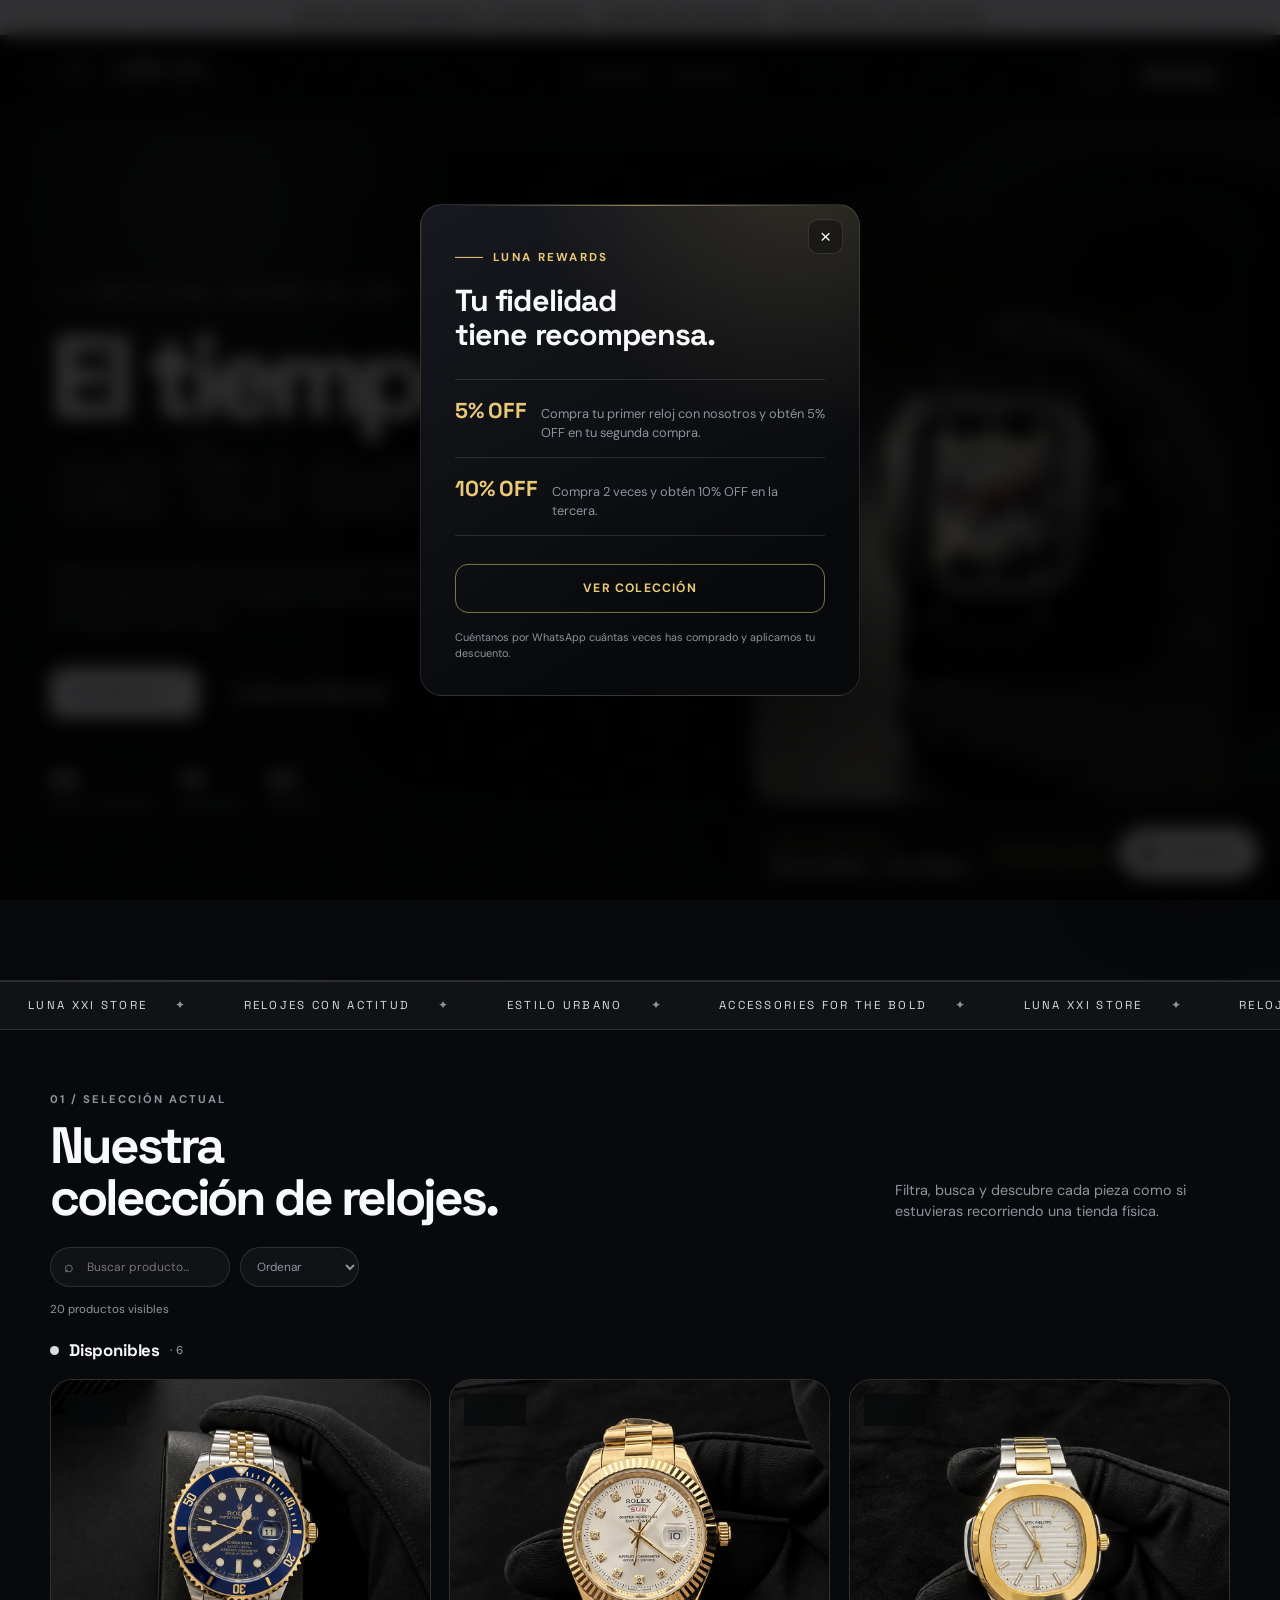
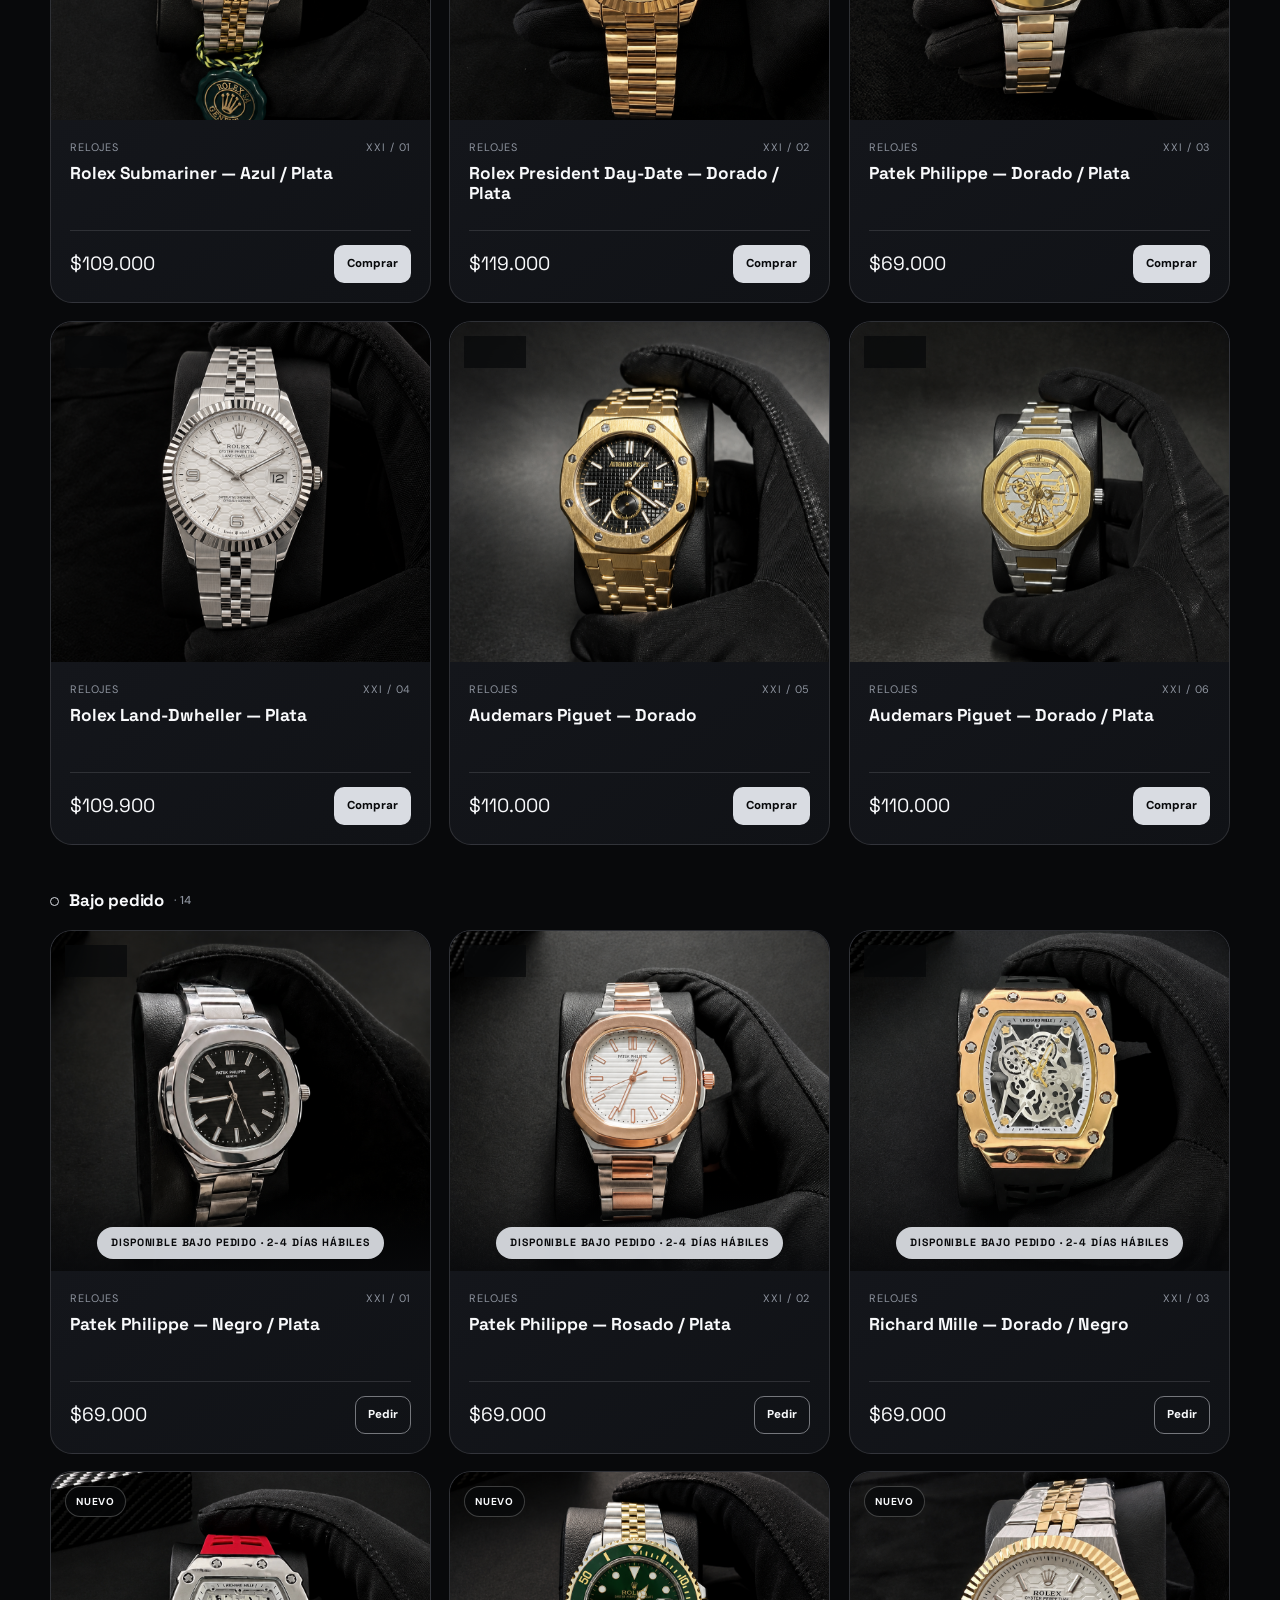
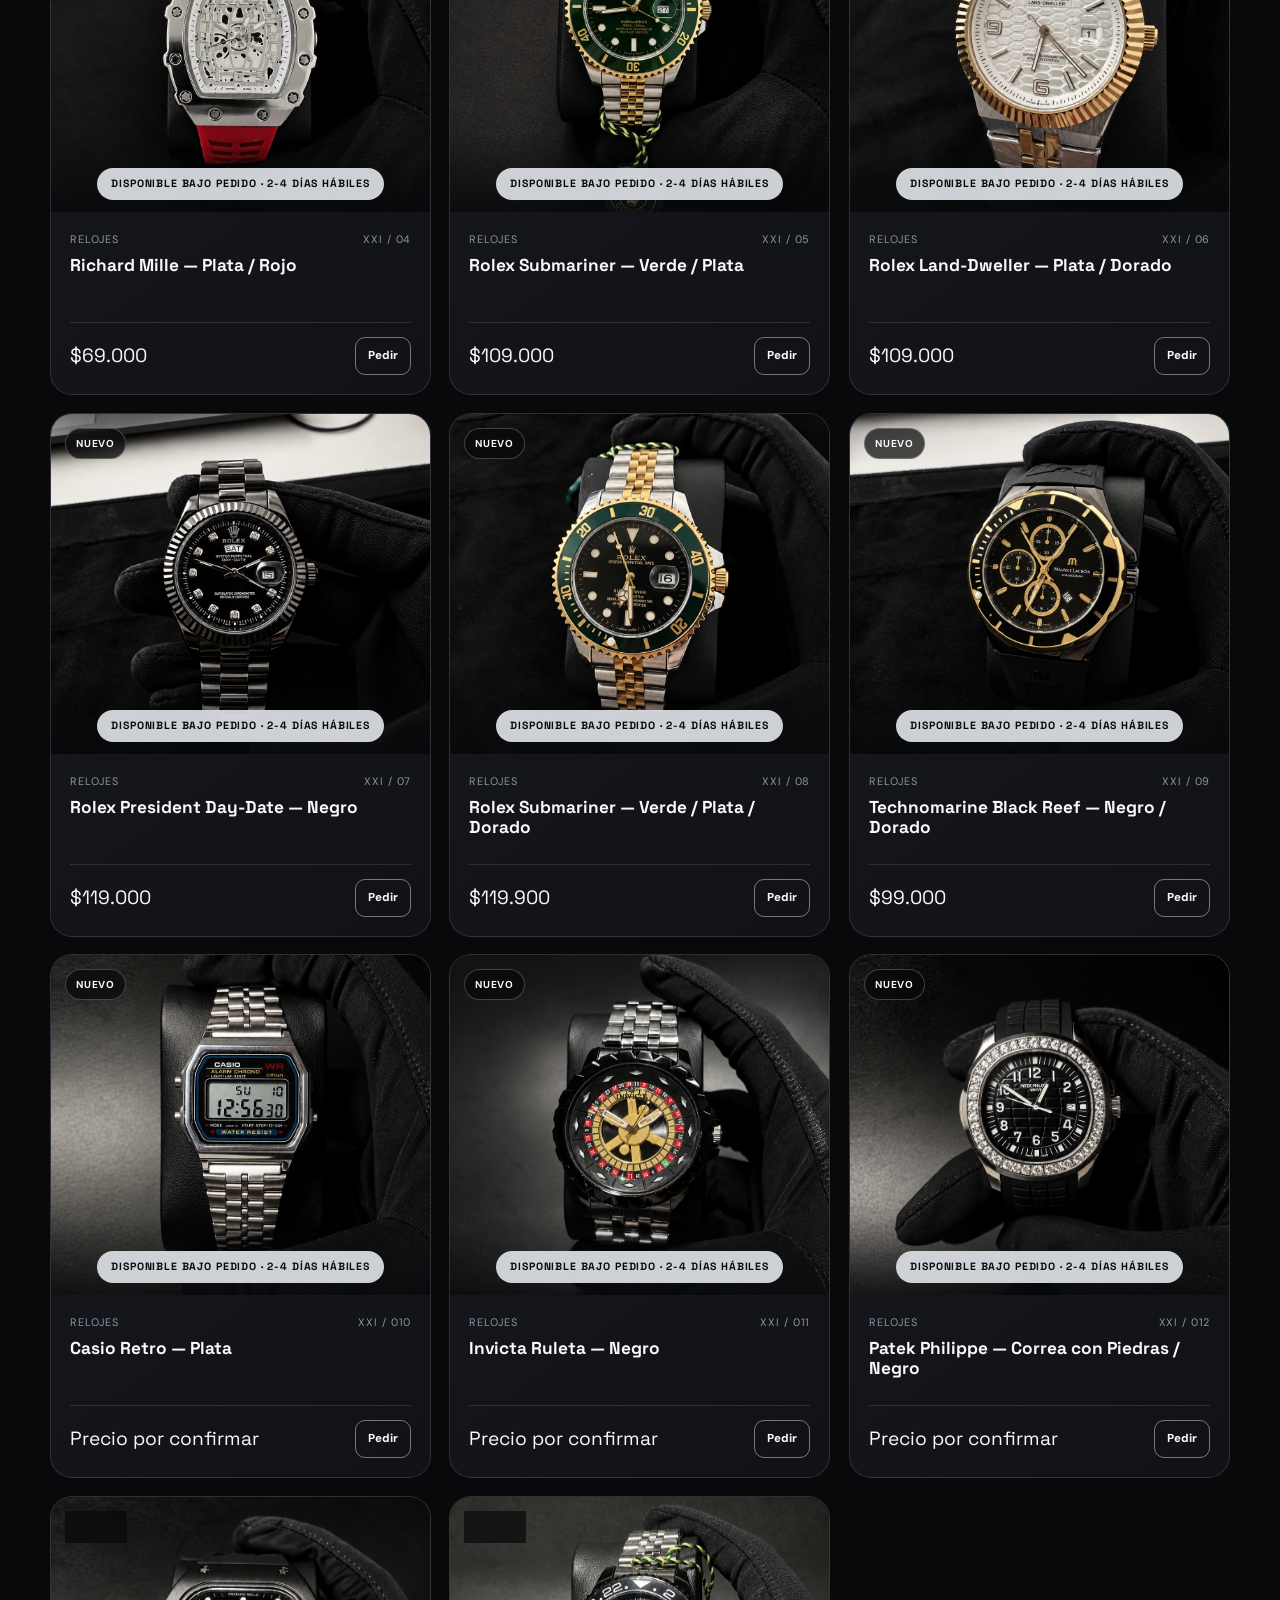
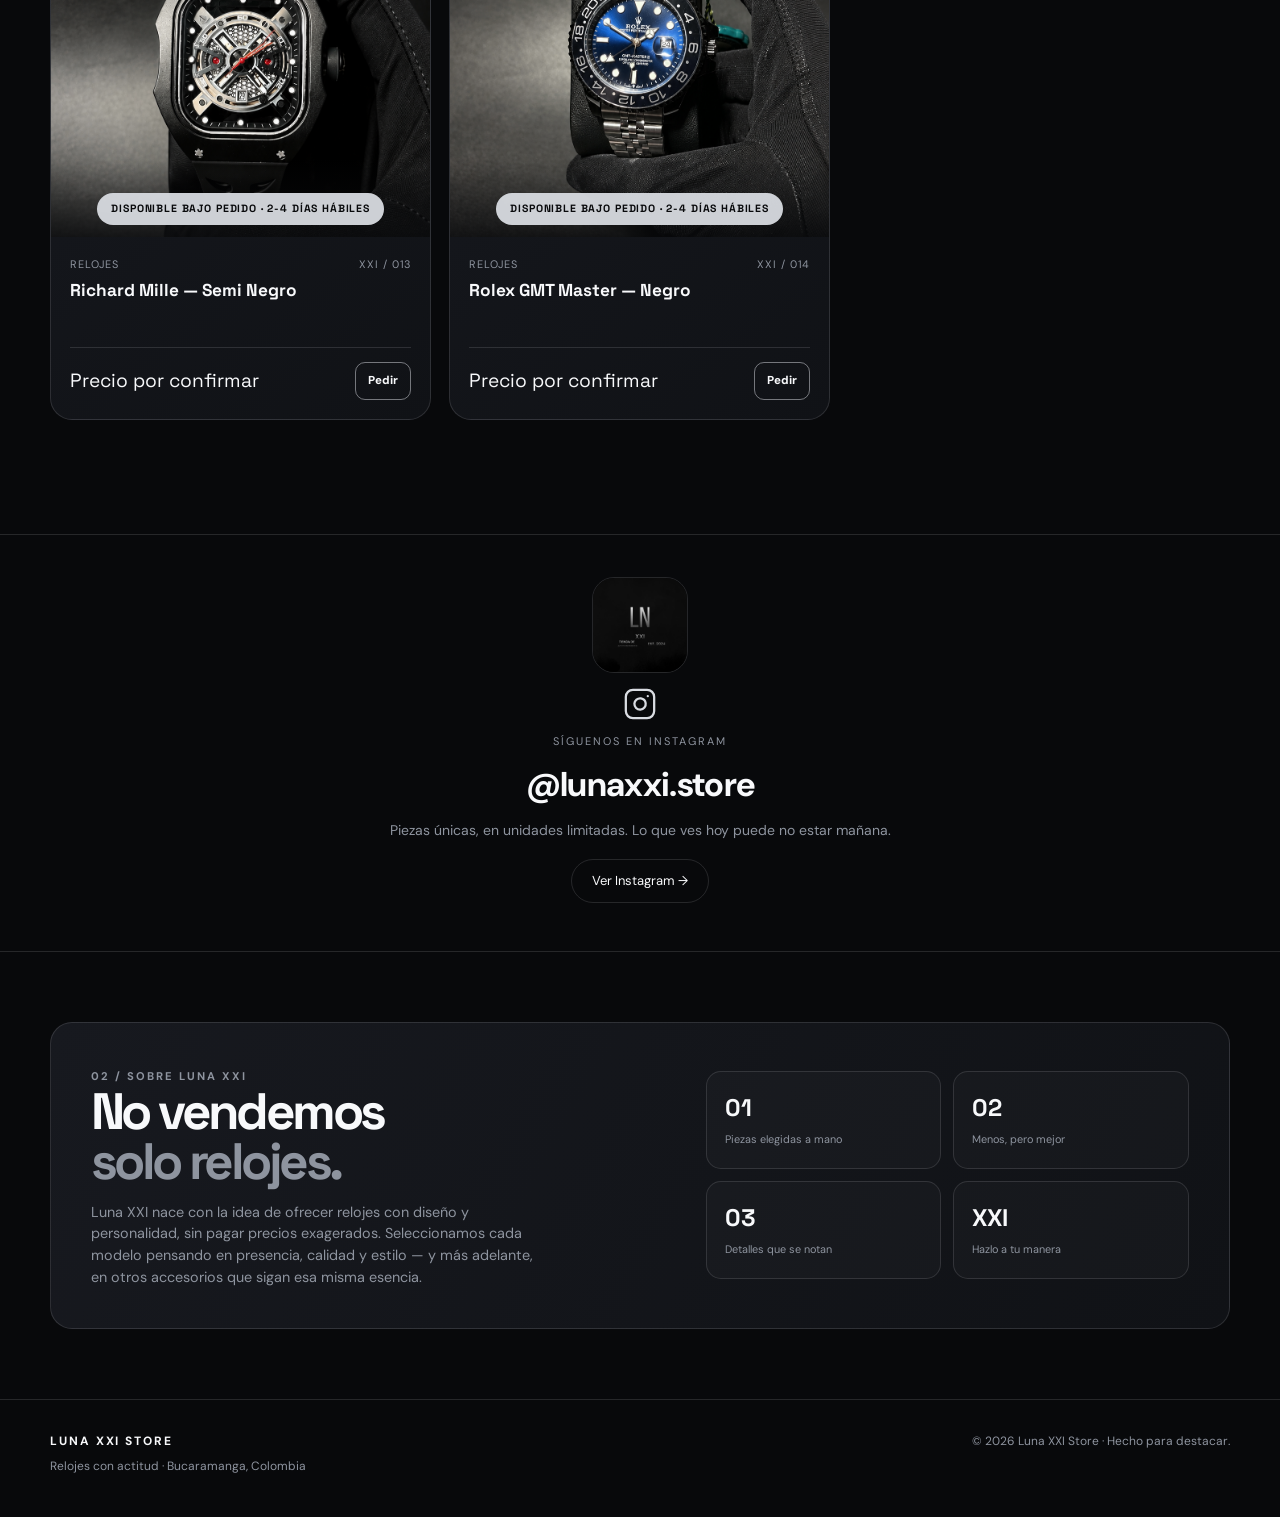
==== commit c6a74e83: "Actualizar ficha Audemars Piguet Dorado Plata" ====
--- a/index.html
+++ b/index.html
@@ -1312,19 +1312,18 @@
     "category": "relojes",
     "label": "Nuevo",
     "name": "Audemars Piguet — Dorado / Plata",
-    "price": 0,
-    "status": "bajo_pedido",
+    "price": 110000,
+    "status": "disponible",
     "images": [
       "relojes/AP%20Dorado%20Plata%201.png",
       "relojes/AP%20Dorado%20Plata%202.png"
     ],
     "specs": [
-      "Diseño y acabado según el modelo",
-      "Brazalete de estilo metálico",
-      "Esfera con detalles distintivos",
-      "Diseño para uso diario y ocasiones especiales"
-    ],
-    "priceLabel": "Precio por confirmar"
+      "Diseño llamativo en tonos dorado y plata",
+      "Estilo sofisticado para destacar tu outfit",
+      "Diseño versátil para distintas ocasiones"
+    ],
+    "priceLabel": "$110.000"
   },
   {
     "id": 216,
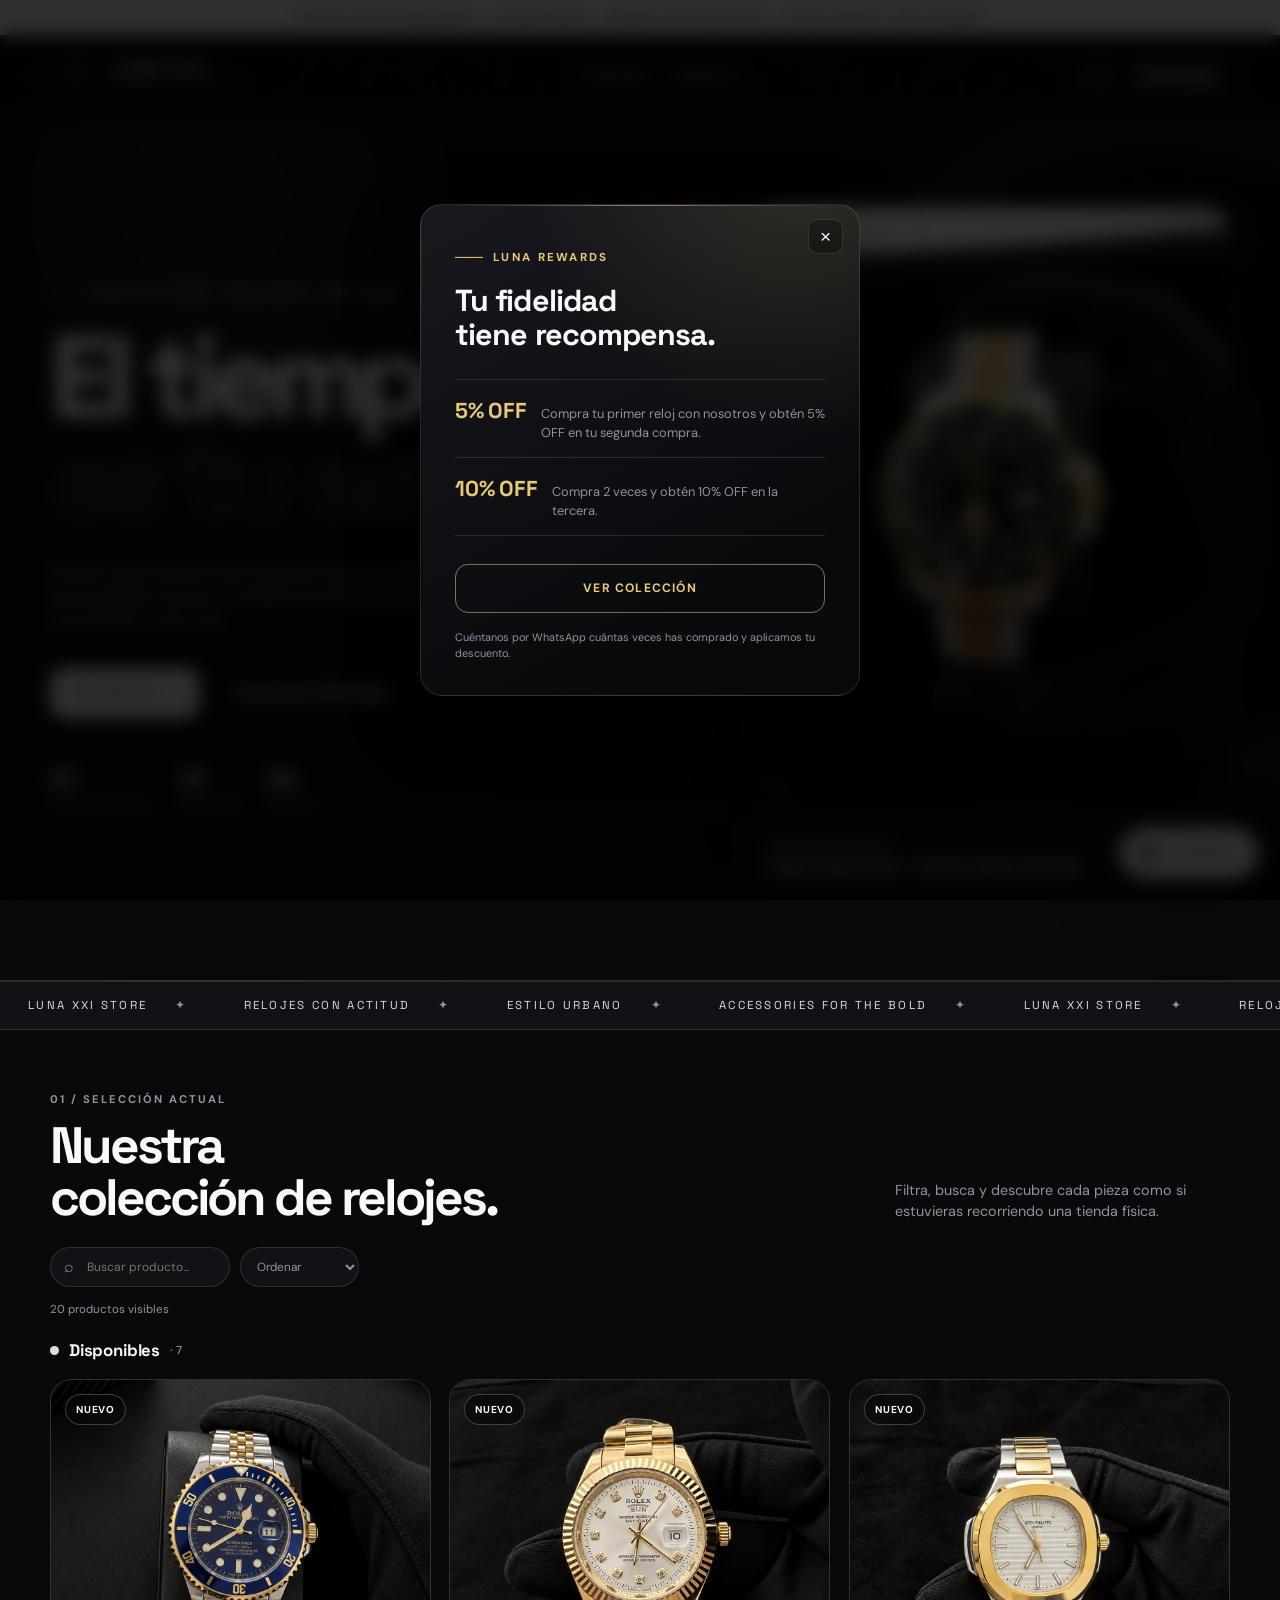
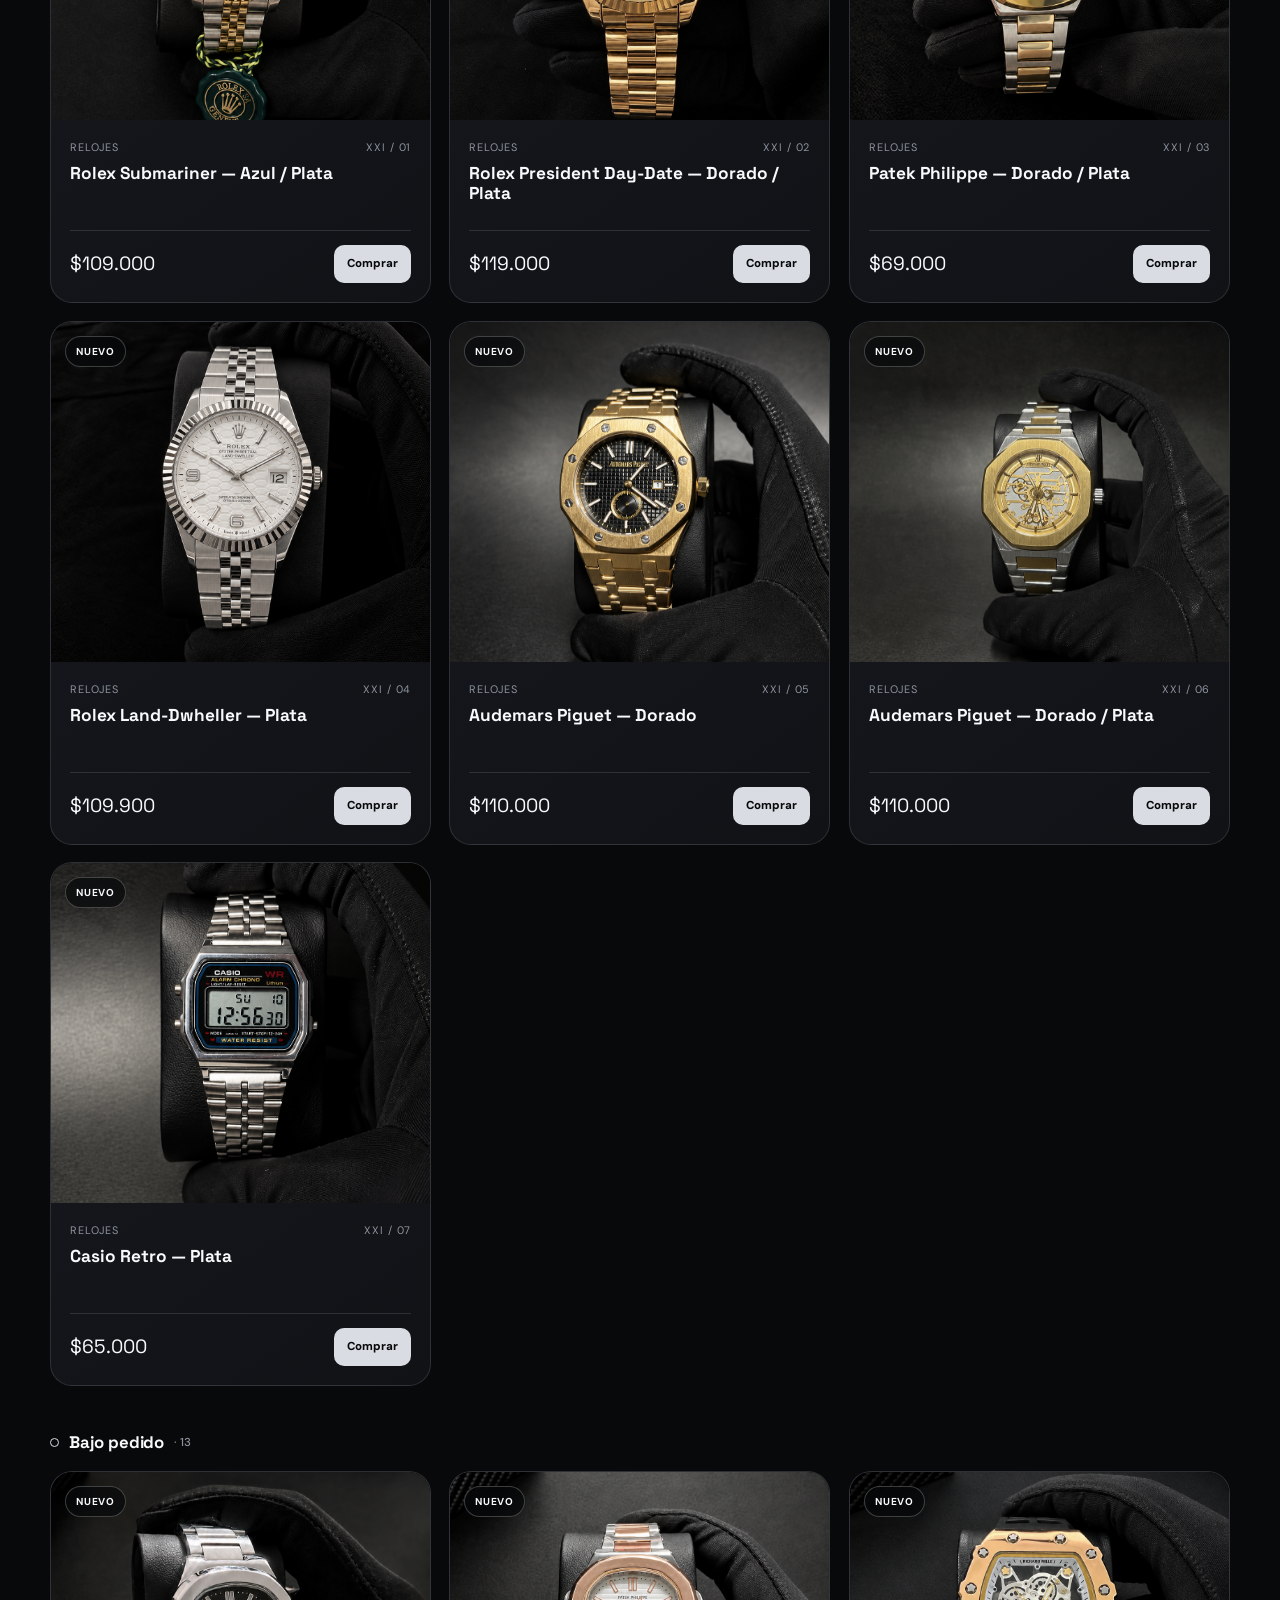
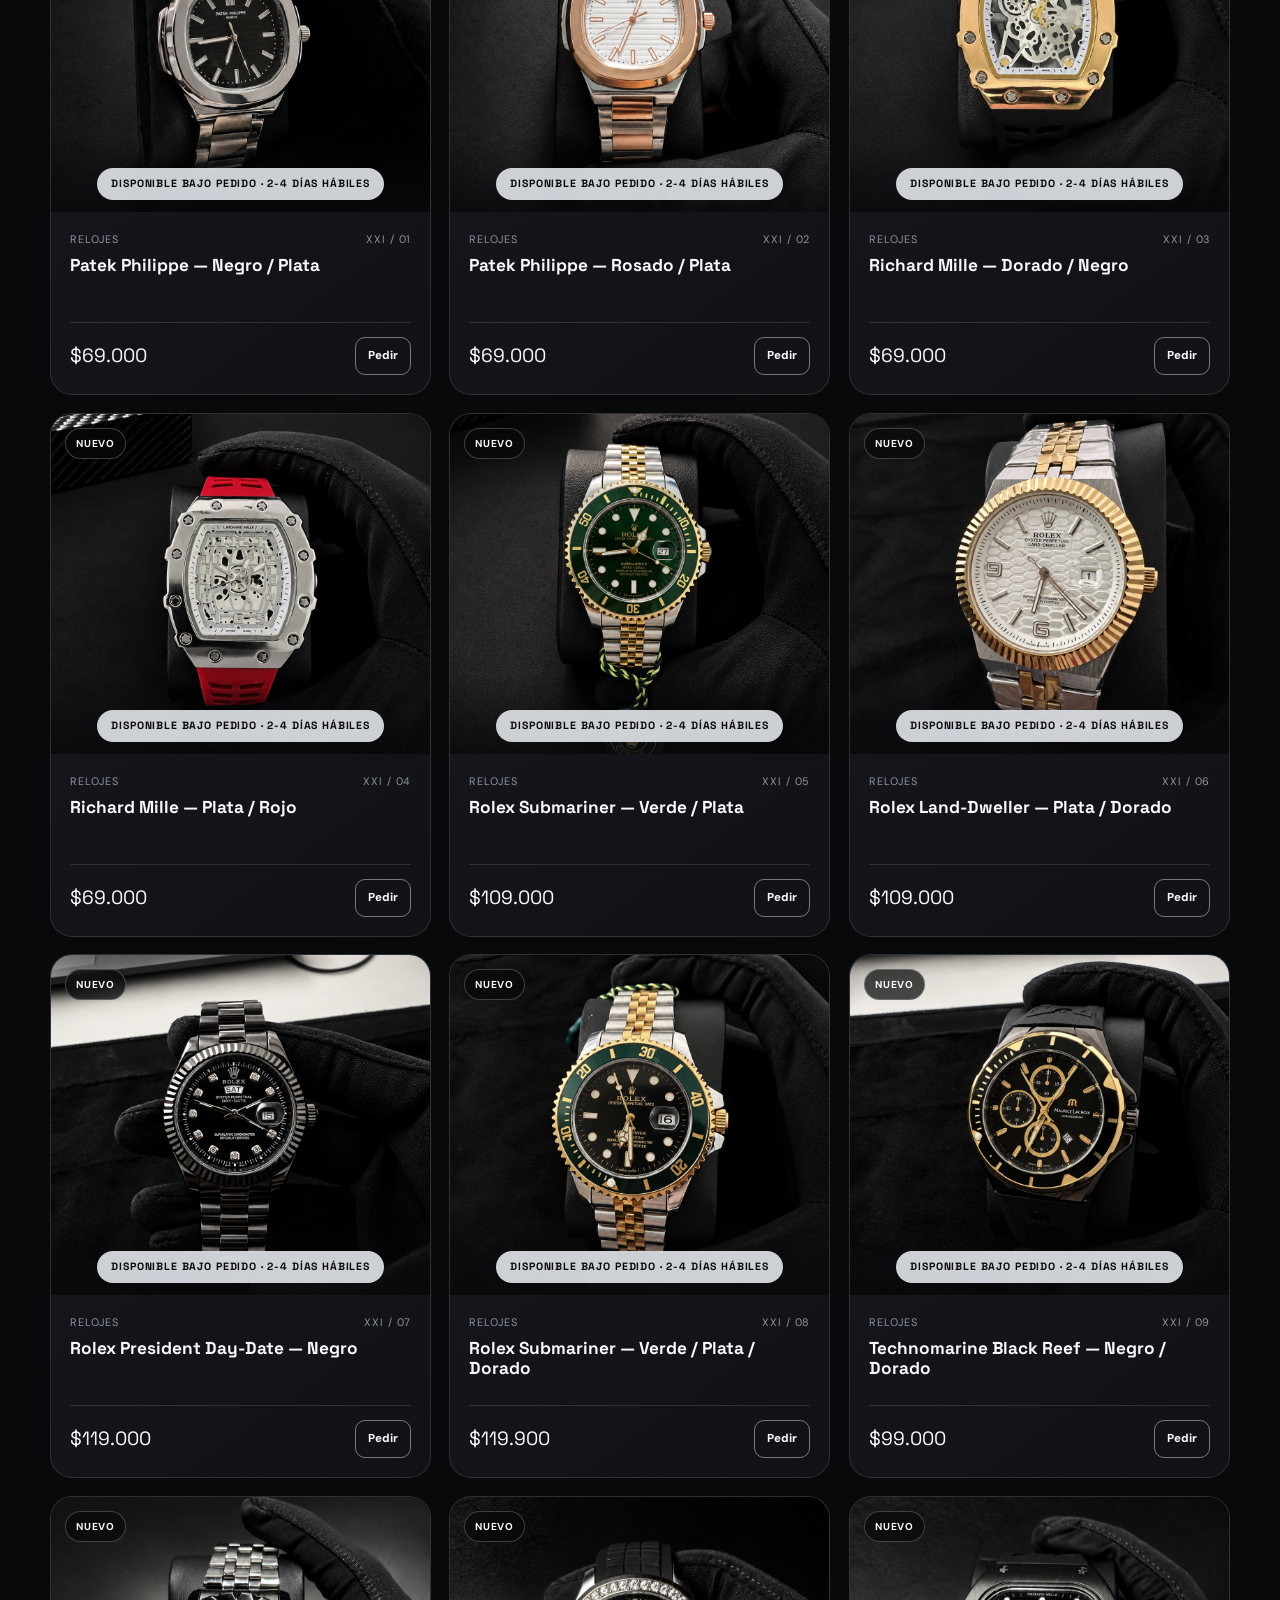
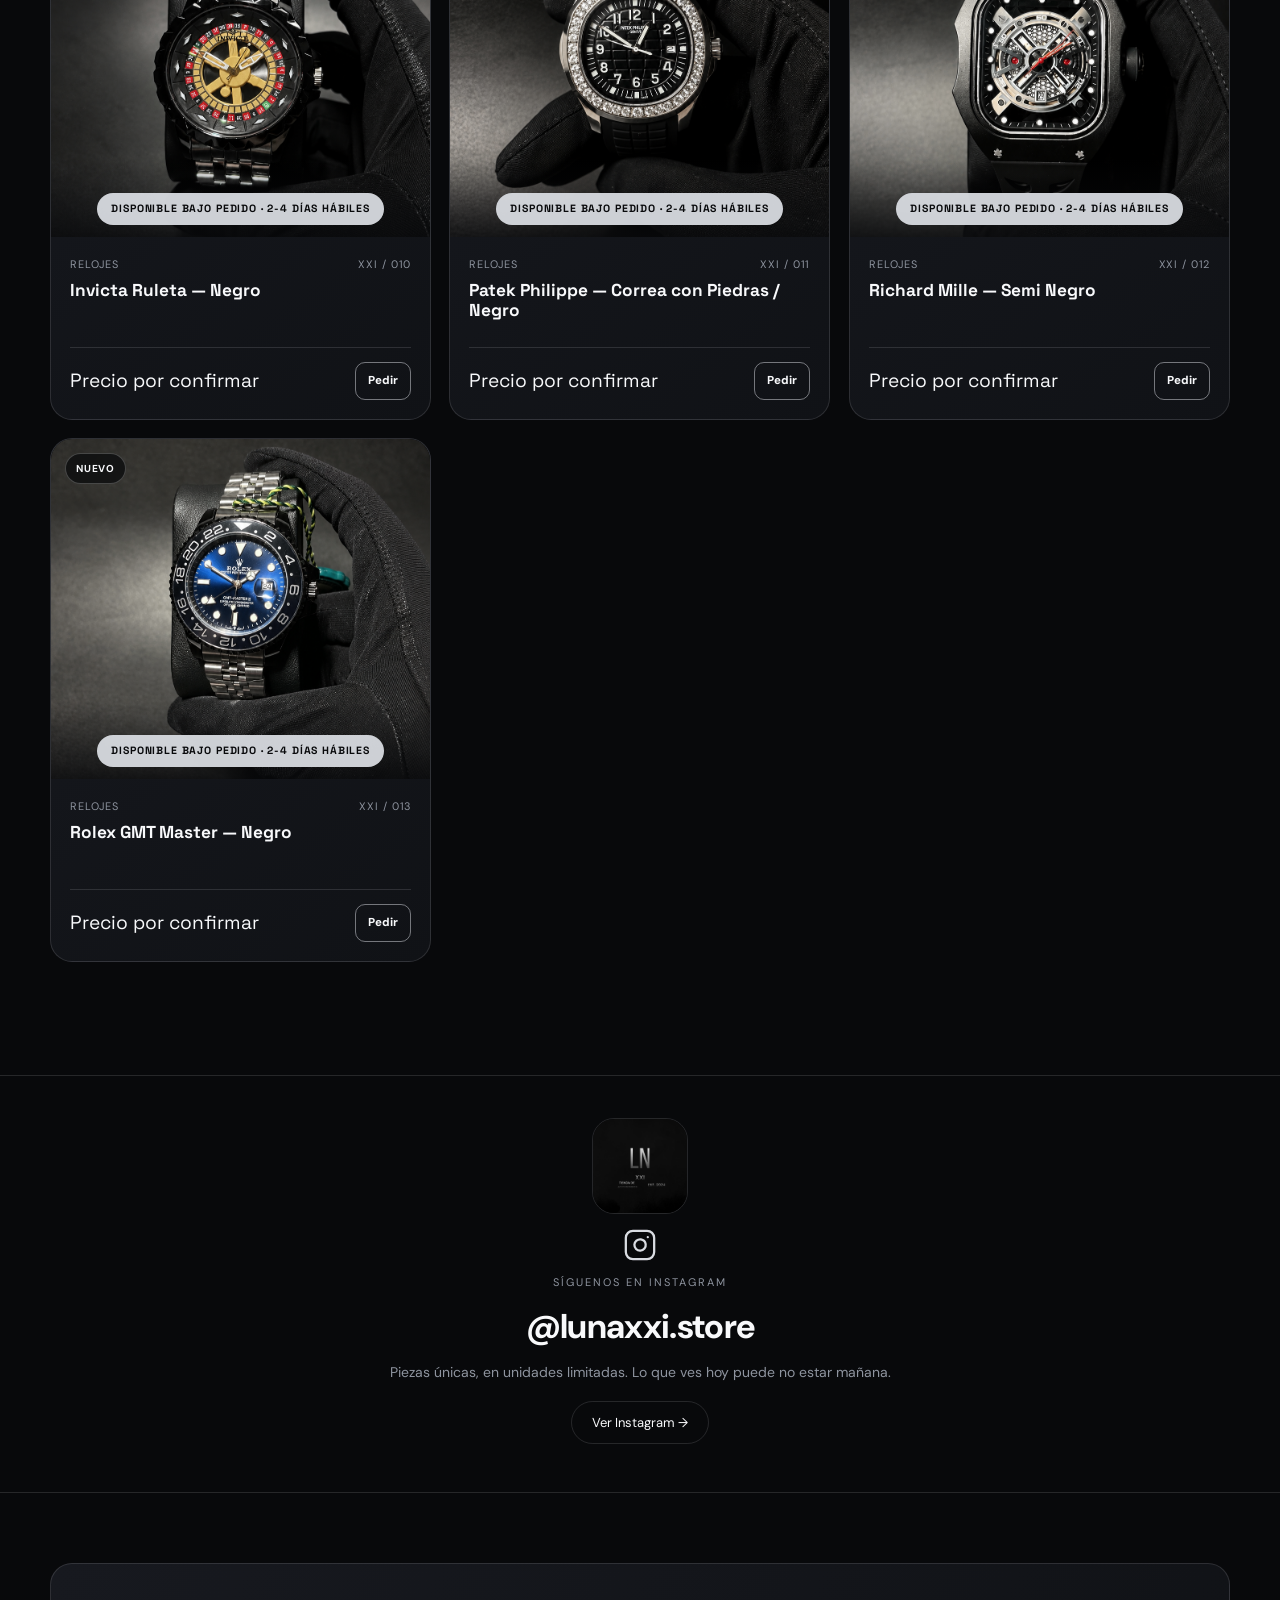
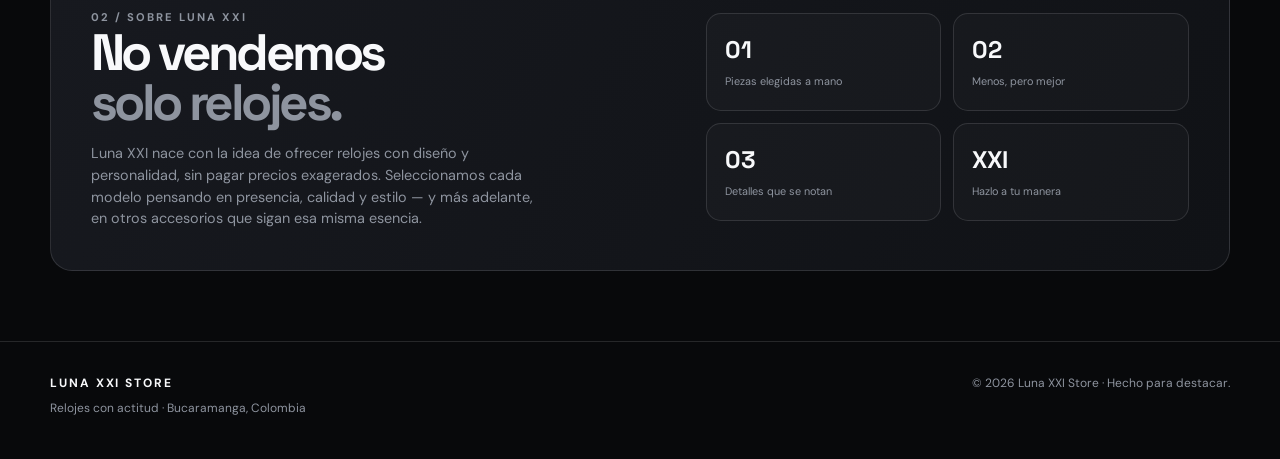
==== commit 84c344d8: "Actualizar ficha Casio Retro Plata" ====
--- a/index.html
+++ b/index.html
@@ -1330,19 +1330,18 @@
     "category": "relojes",
     "label": "Nuevo",
     "name": "Casio Retro — Plata",
-    "price": 0,
-    "status": "bajo_pedido",
+    "price": 65000,
+    "status": "disponible",
     "images": [
       "relojes/Casio%20Retro%20Plata%201.png",
       "relojes/Casio%20Retro%20Plata%202.png"
     ],
     "specs": [
-      "Diseño y acabado según el modelo",
-      "Brazalete de estilo metálico",
-      "Esfera con detalles distintivos",
-      "Diseño para uso diario y ocasiones especiales"
-    ],
-    "priceLabel": "Precio por confirmar"
+      "Diseño retro de estilo clásico",
+      "Acabado plateado fácil de combinar",
+      "Un accesorio versátil para el uso diario"
+    ],
+    "priceLabel": "$65.000"
   },
   {
     "id": 217,
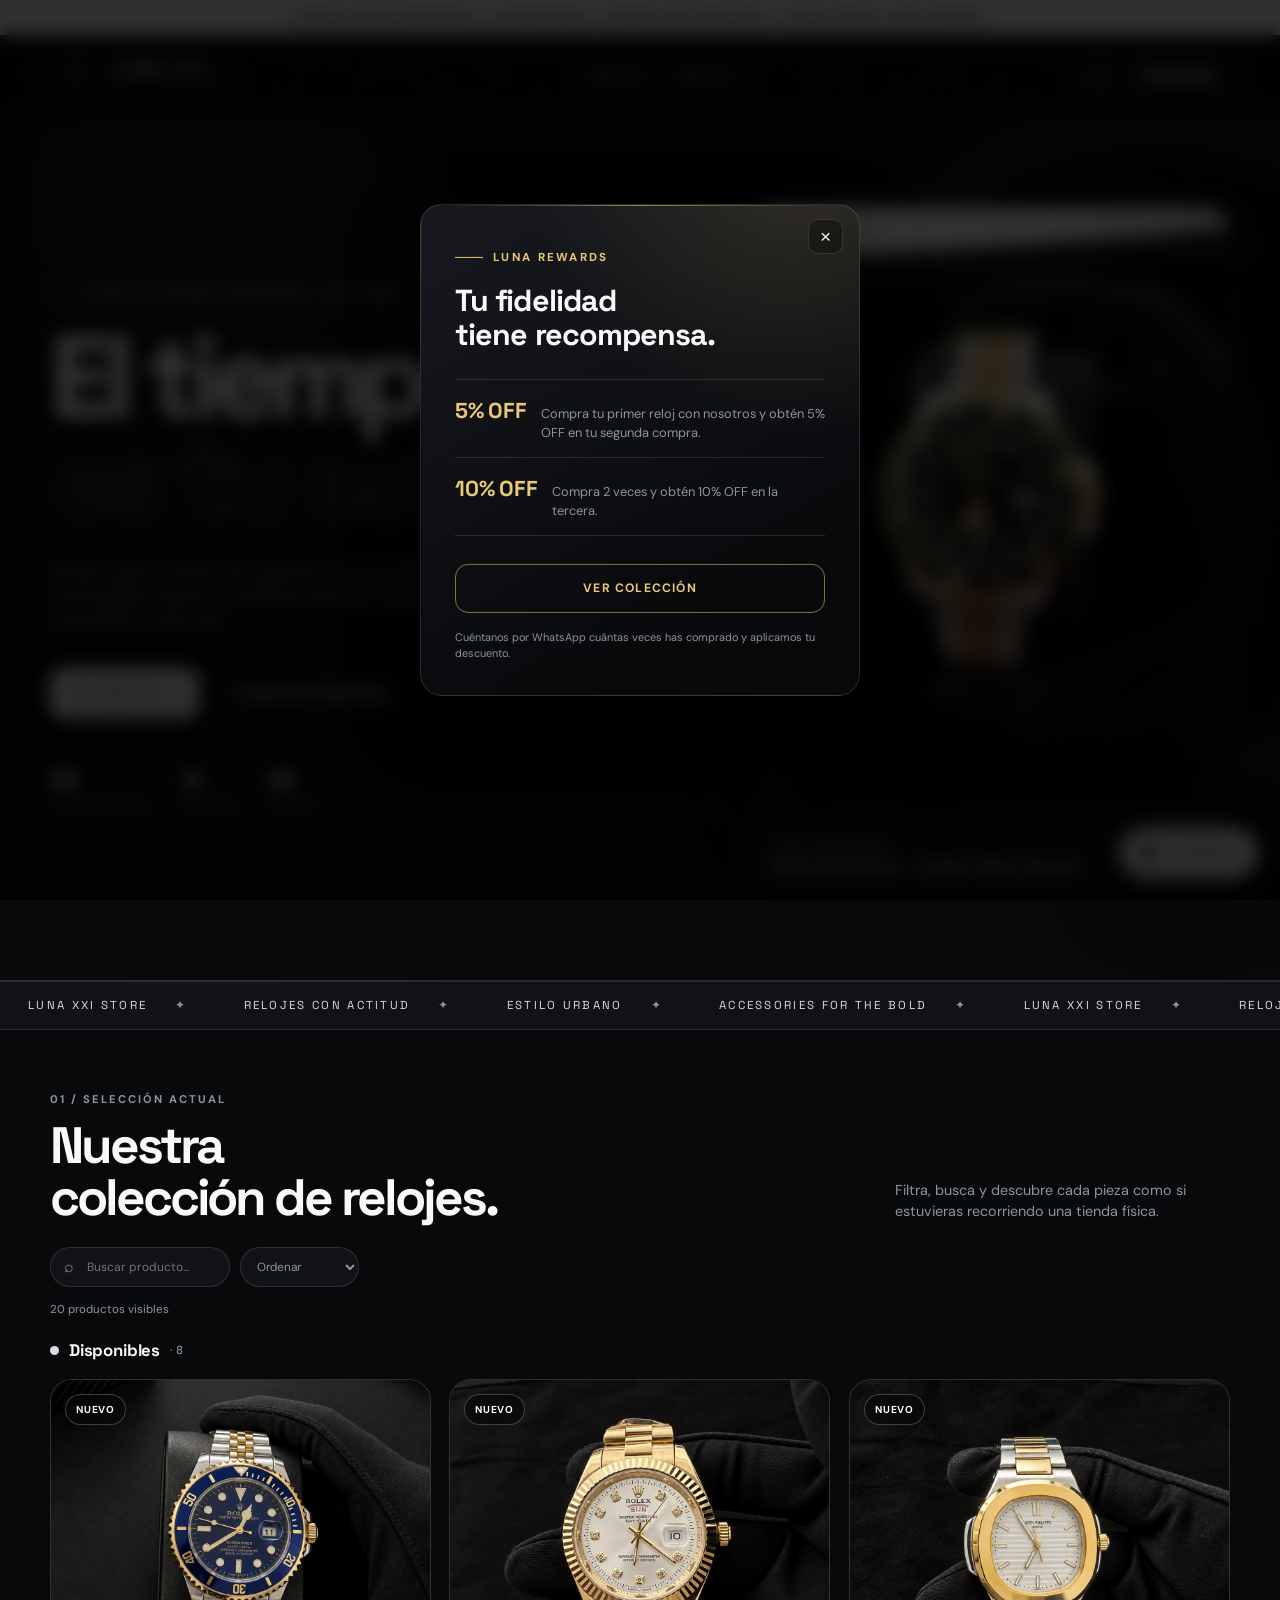
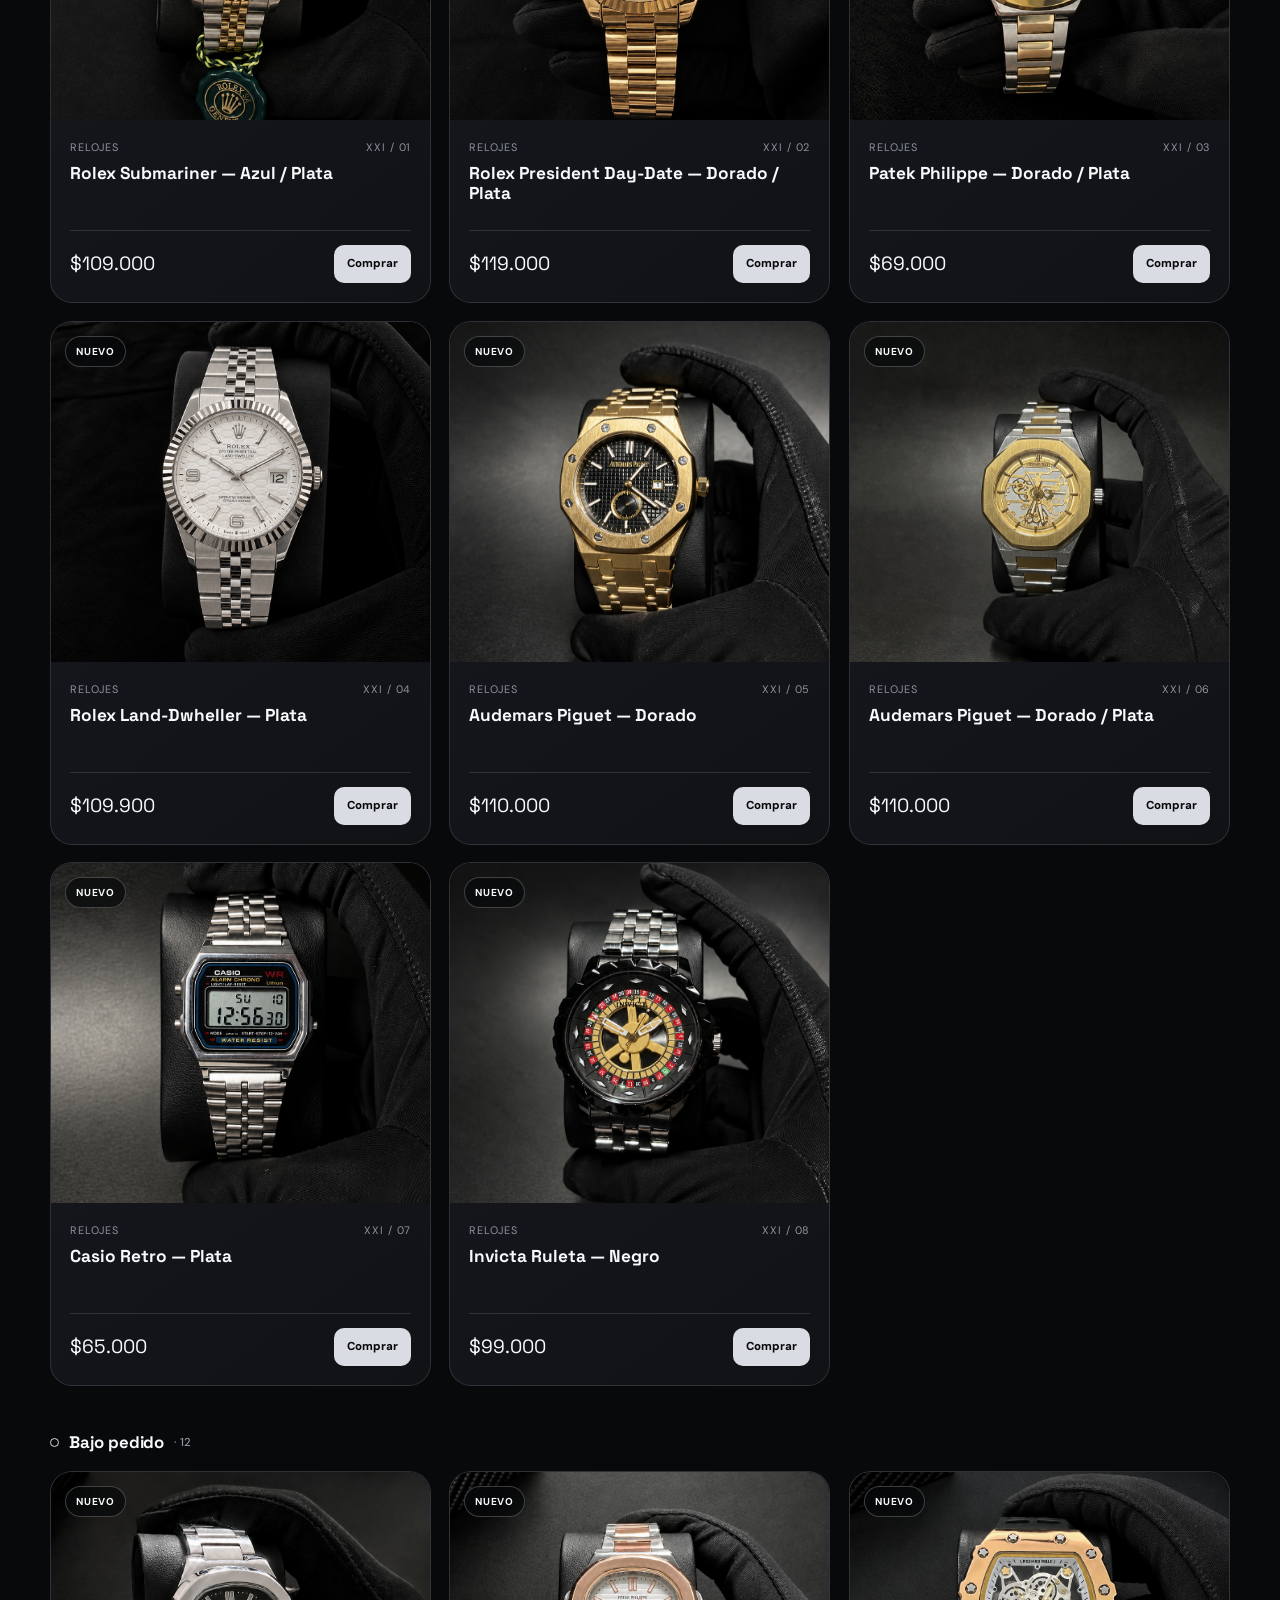
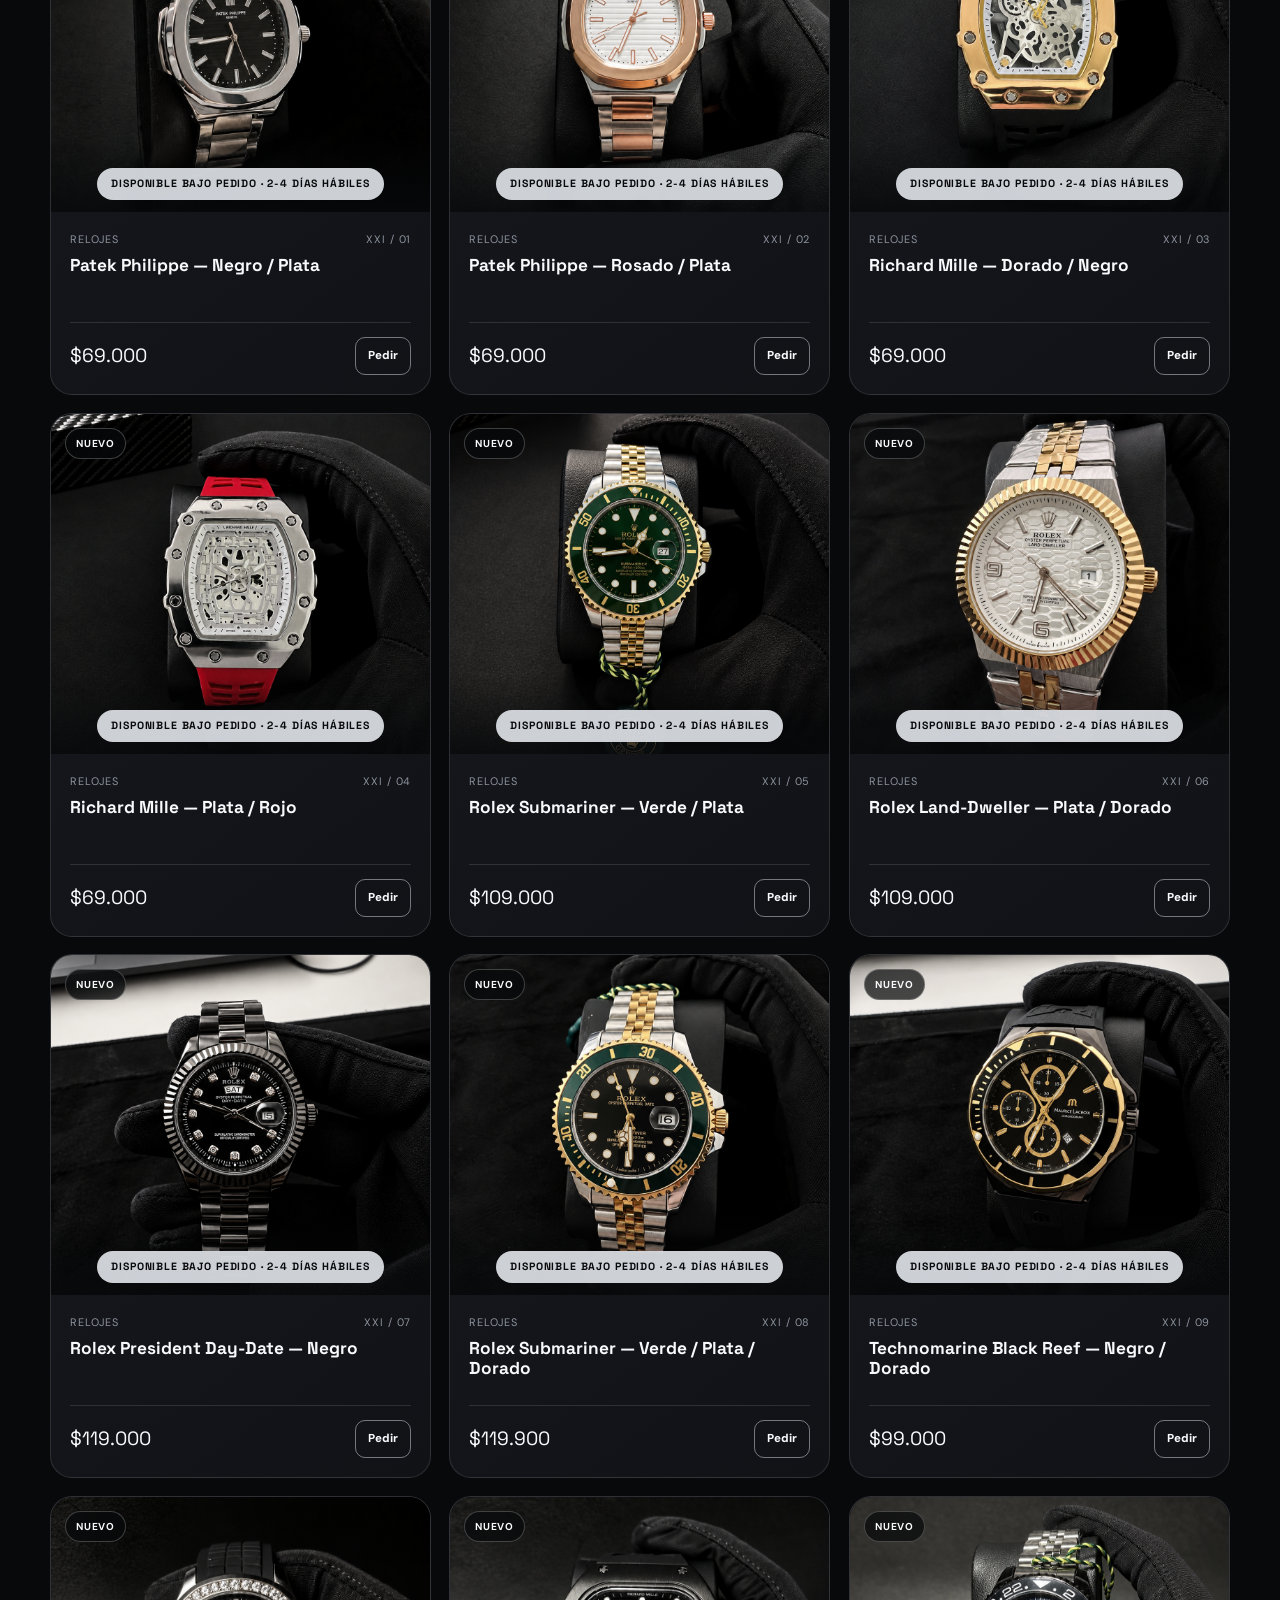
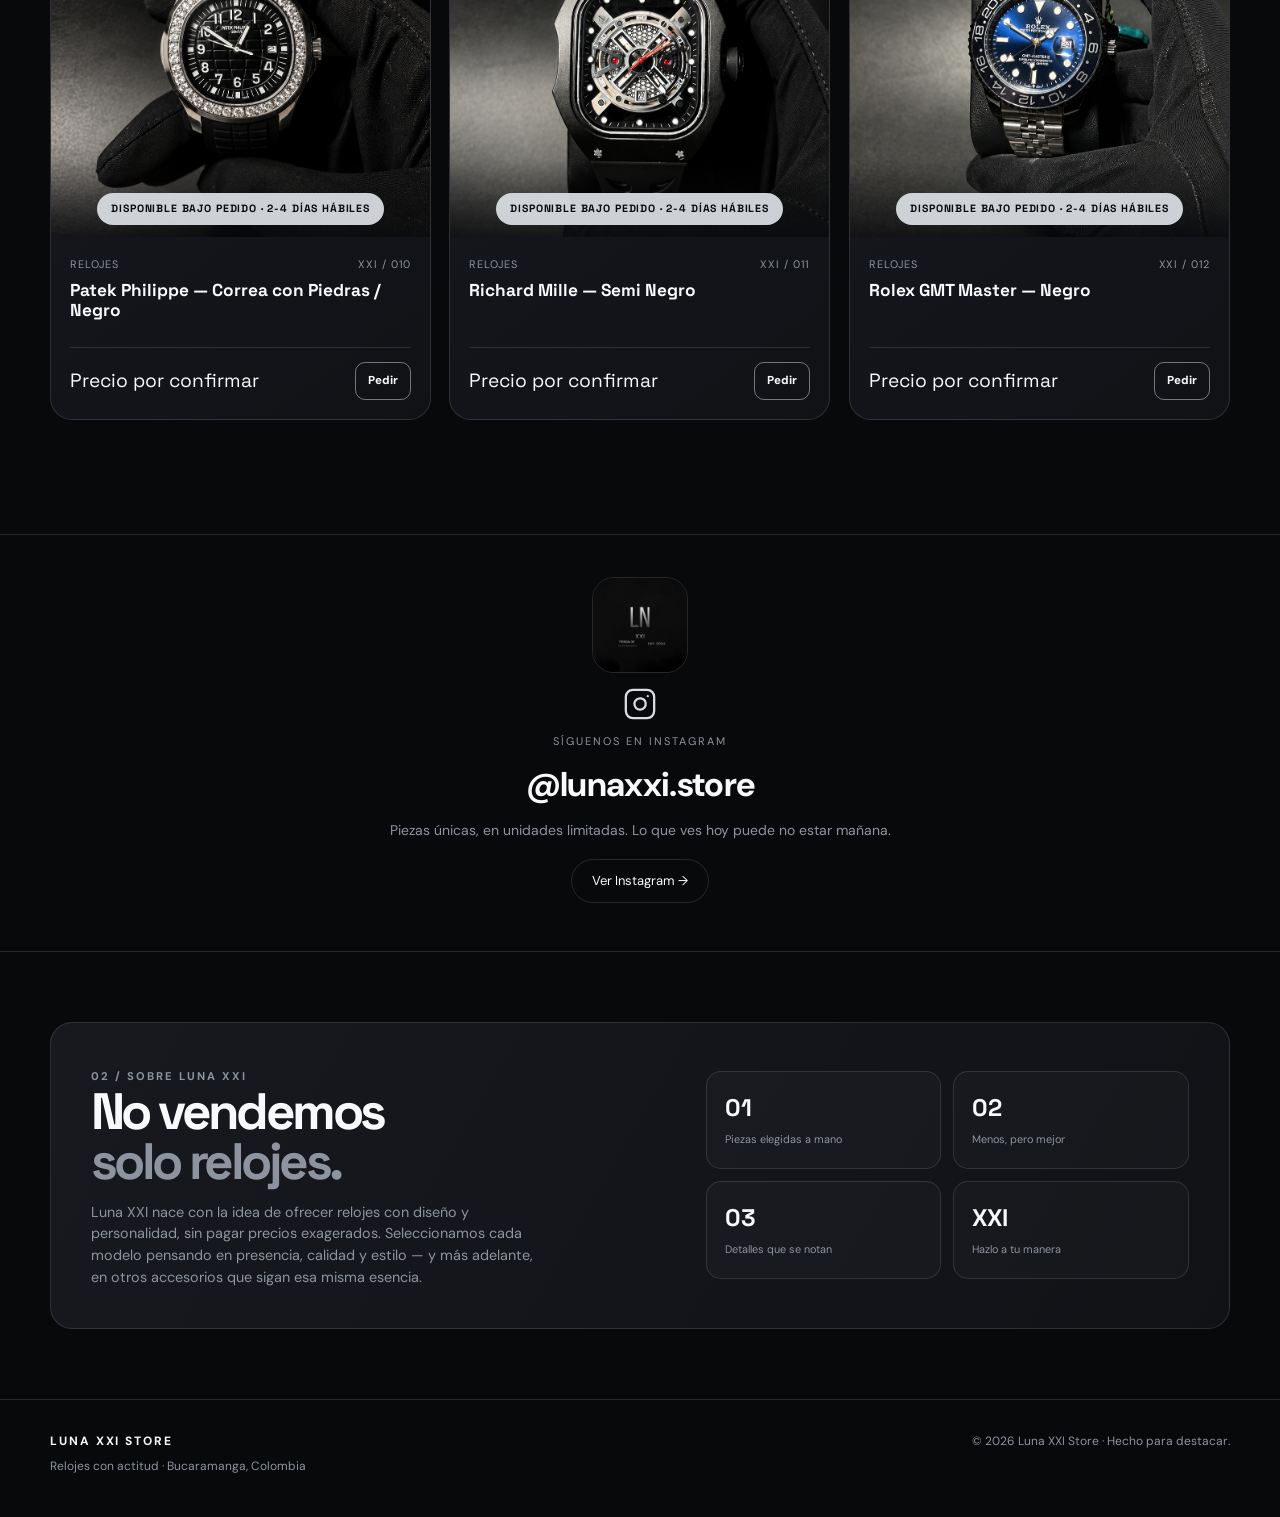
==== commit 82a9c292: "Actualizar ficha Invicta Ruleta Negro" ====
--- a/index.html
+++ b/index.html
@@ -1348,19 +1348,18 @@
     "category": "relojes",
     "label": "Nuevo",
     "name": "Invicta Ruleta — Negro",
-    "price": 0,
-    "status": "bajo_pedido",
+    "price": 99000,
+    "status": "disponible",
     "images": [
       "relojes/Invicta%20Ruleta%20Negro%201.png",
       "relojes/Invicta%20Ruleta%20Negro%202.png"
     ],
     "specs": [
-      "Diseño y acabado según el modelo",
-      "Brazalete de estilo metálico",
-      "Esfera con detalles distintivos",
-      "Diseño para uso diario y ocasiones especiales"
-    ],
-    "priceLabel": "Precio por confirmar"
+      "Diseño negro con detalles de estilo llamativo",
+      "Estética moderna para destacar tu outfit",
+      "Una pieza versátil para distintas ocasiones"
+    ],
+    "priceLabel": "$99.000"
   },
   {
     "id": 218,
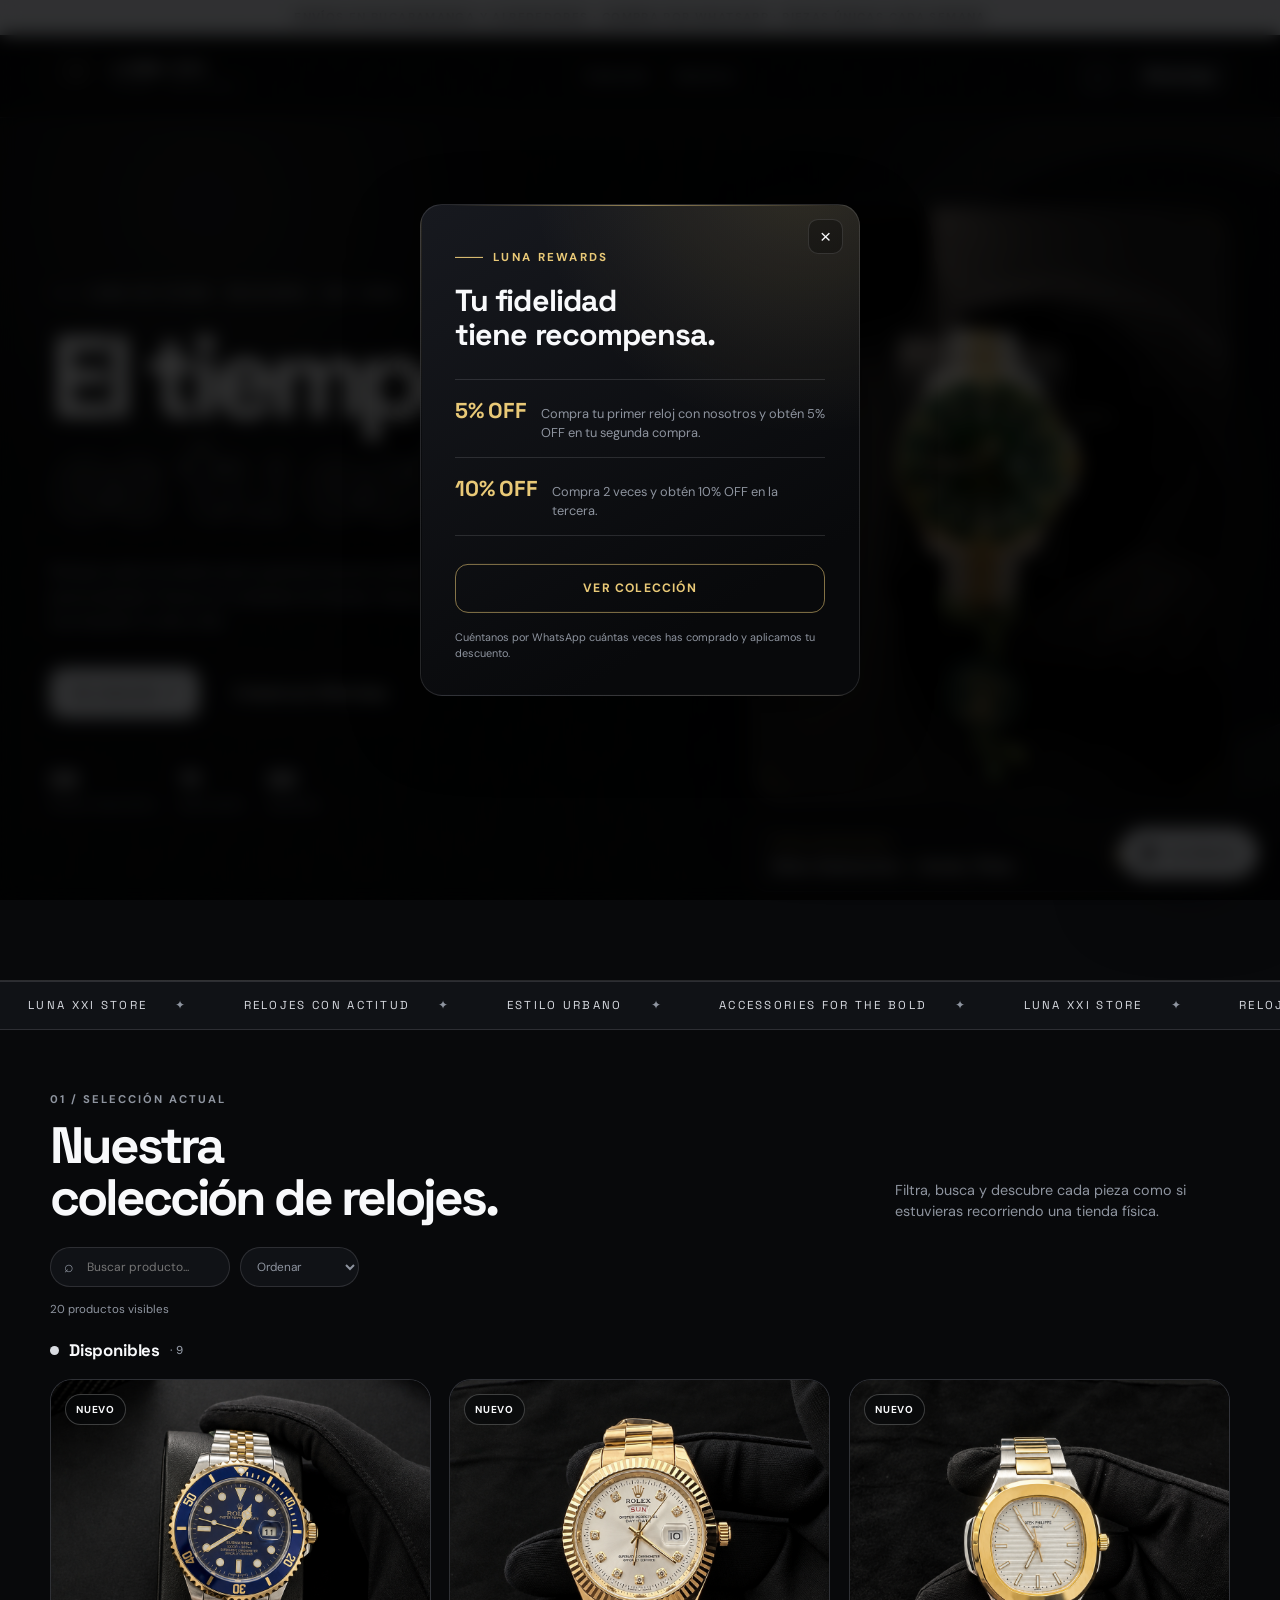
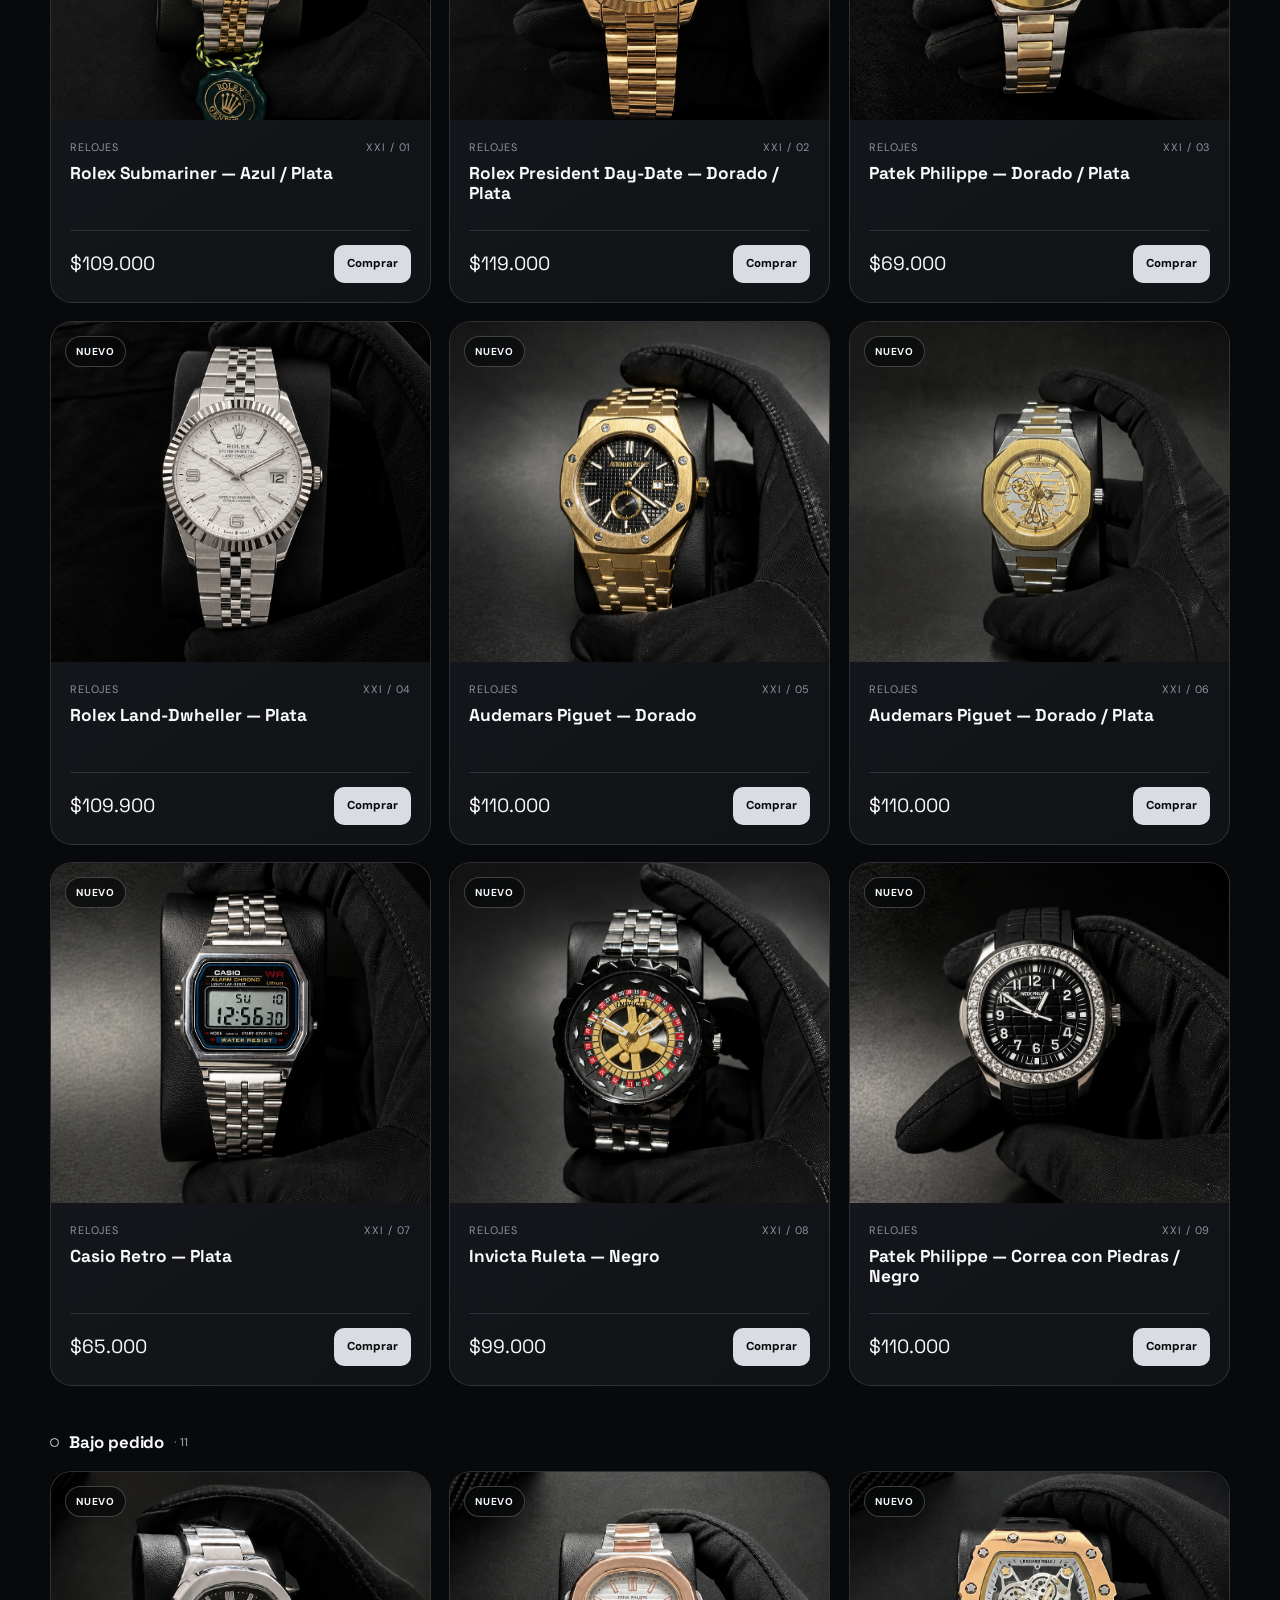
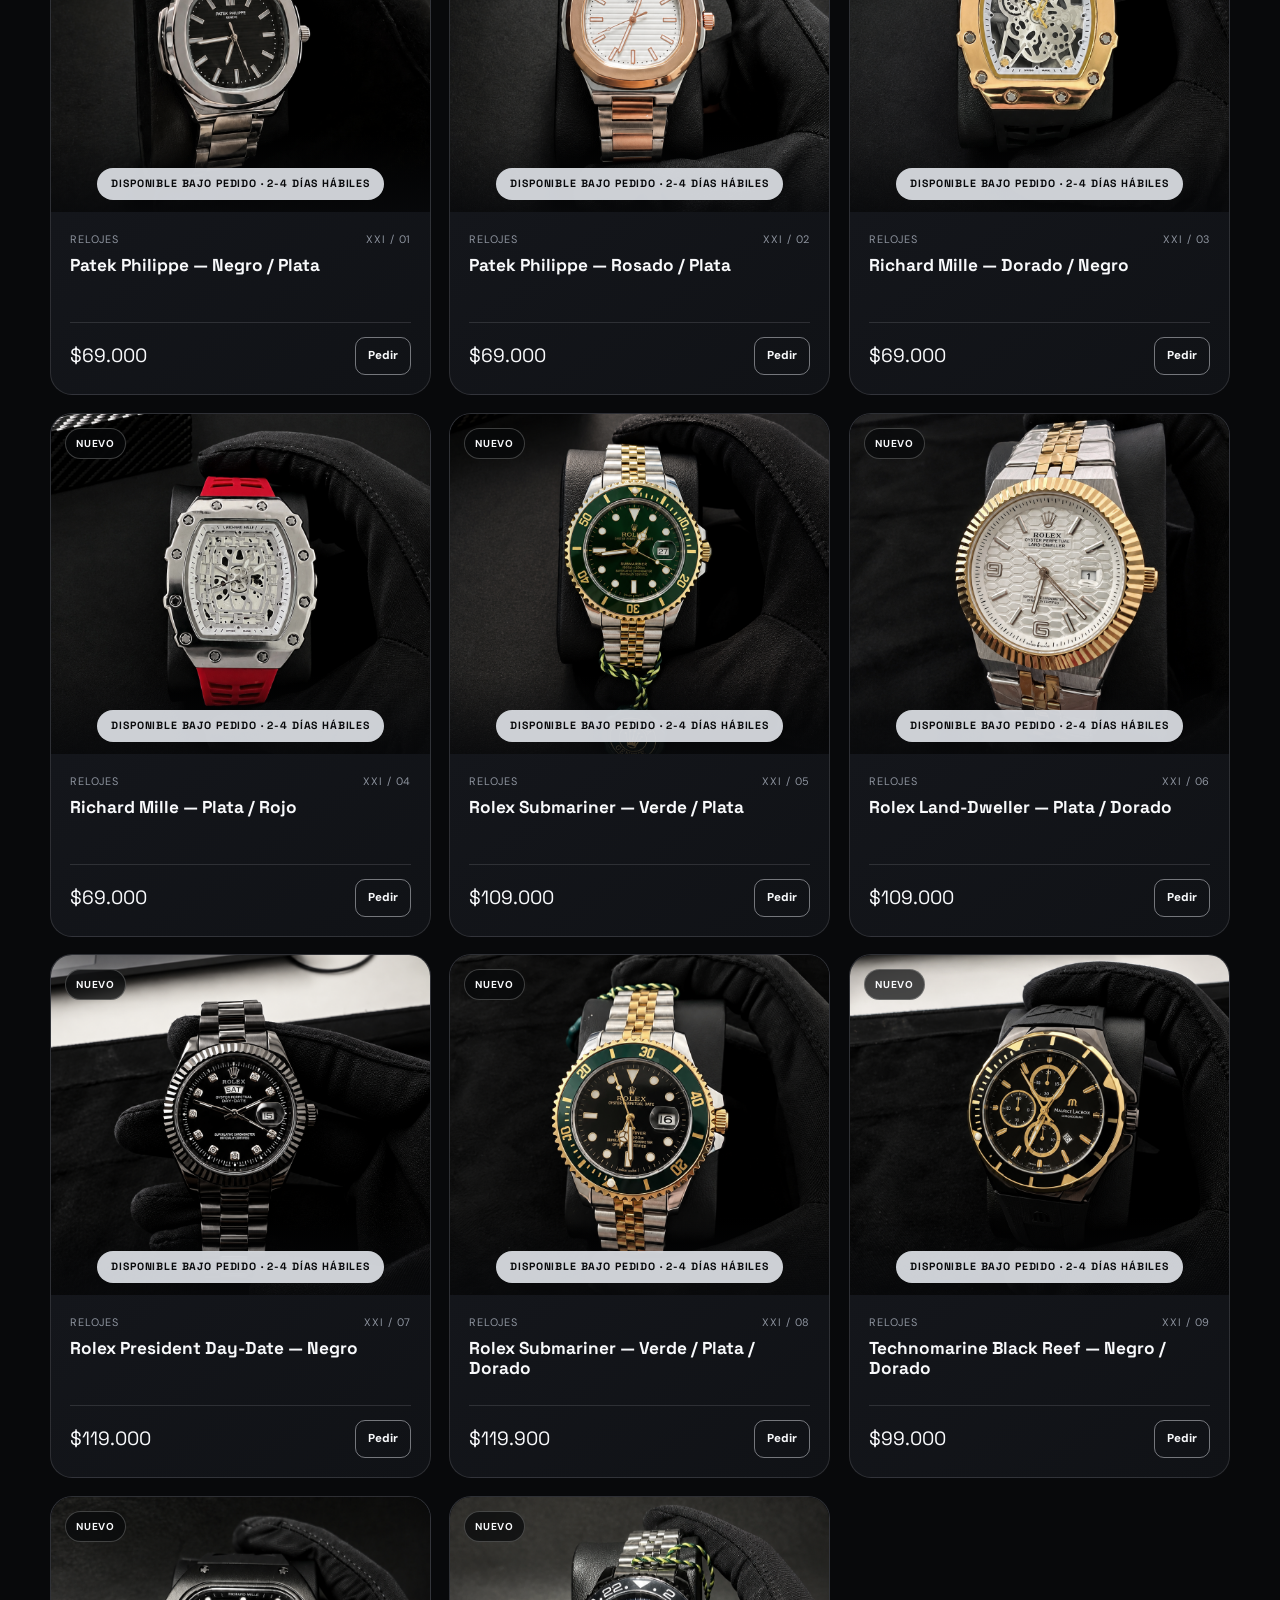
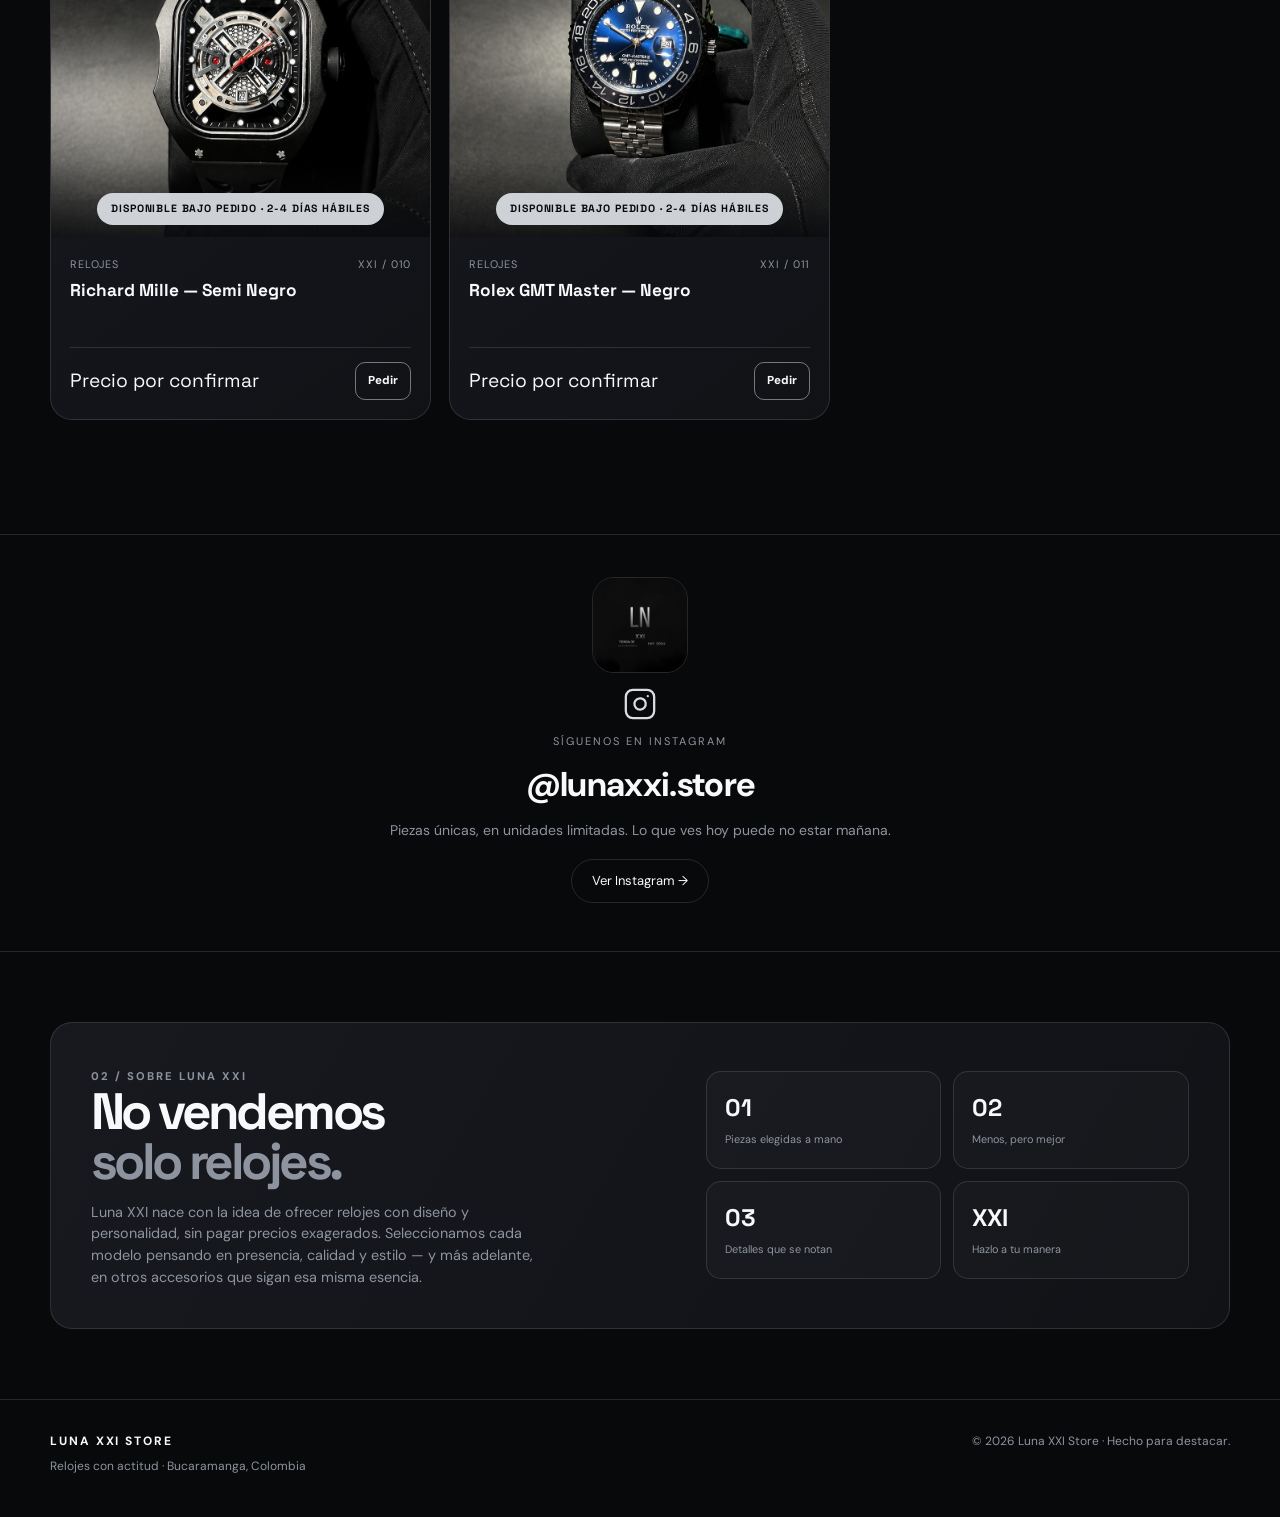
==== commit b91804d2: "Actualizar ficha Patek Philippe Correa con Piedras Negro" ====
--- a/index.html
+++ b/index.html
@@ -1366,19 +1366,18 @@
     "category": "relojes",
     "label": "Nuevo",
     "name": "Patek Philippe — Correa con Piedras / Negro",
-    "price": 0,
-    "status": "bajo_pedido",
+    "price": 110000,
+    "status": "disponible",
     "images": [
       "relojes/Patek%20Phillipe%20Correa%20Piedras%20Negro%201.png",
       "relojes/Patek%20Phillipe%20Correa%20Piedras%20Negro%202.png"
     ],
     "specs": [
-      "Diseño y acabado según el modelo",
-      "Brazalete de estilo metálico",
-      "Esfera con detalles distintivos",
-      "Diseño para uso diario y ocasiones especiales"
-    ],
-    "priceLabel": "Precio por confirmar"
+      "Diseño negro con detalles decorativos en la correa",
+      "Estilo elegante para complementar tu outfit",
+      "Una pieza llamativa para distintas ocasiones"
+    ],
+    "priceLabel": "$110.000"
   },
   {
     "id": 219,
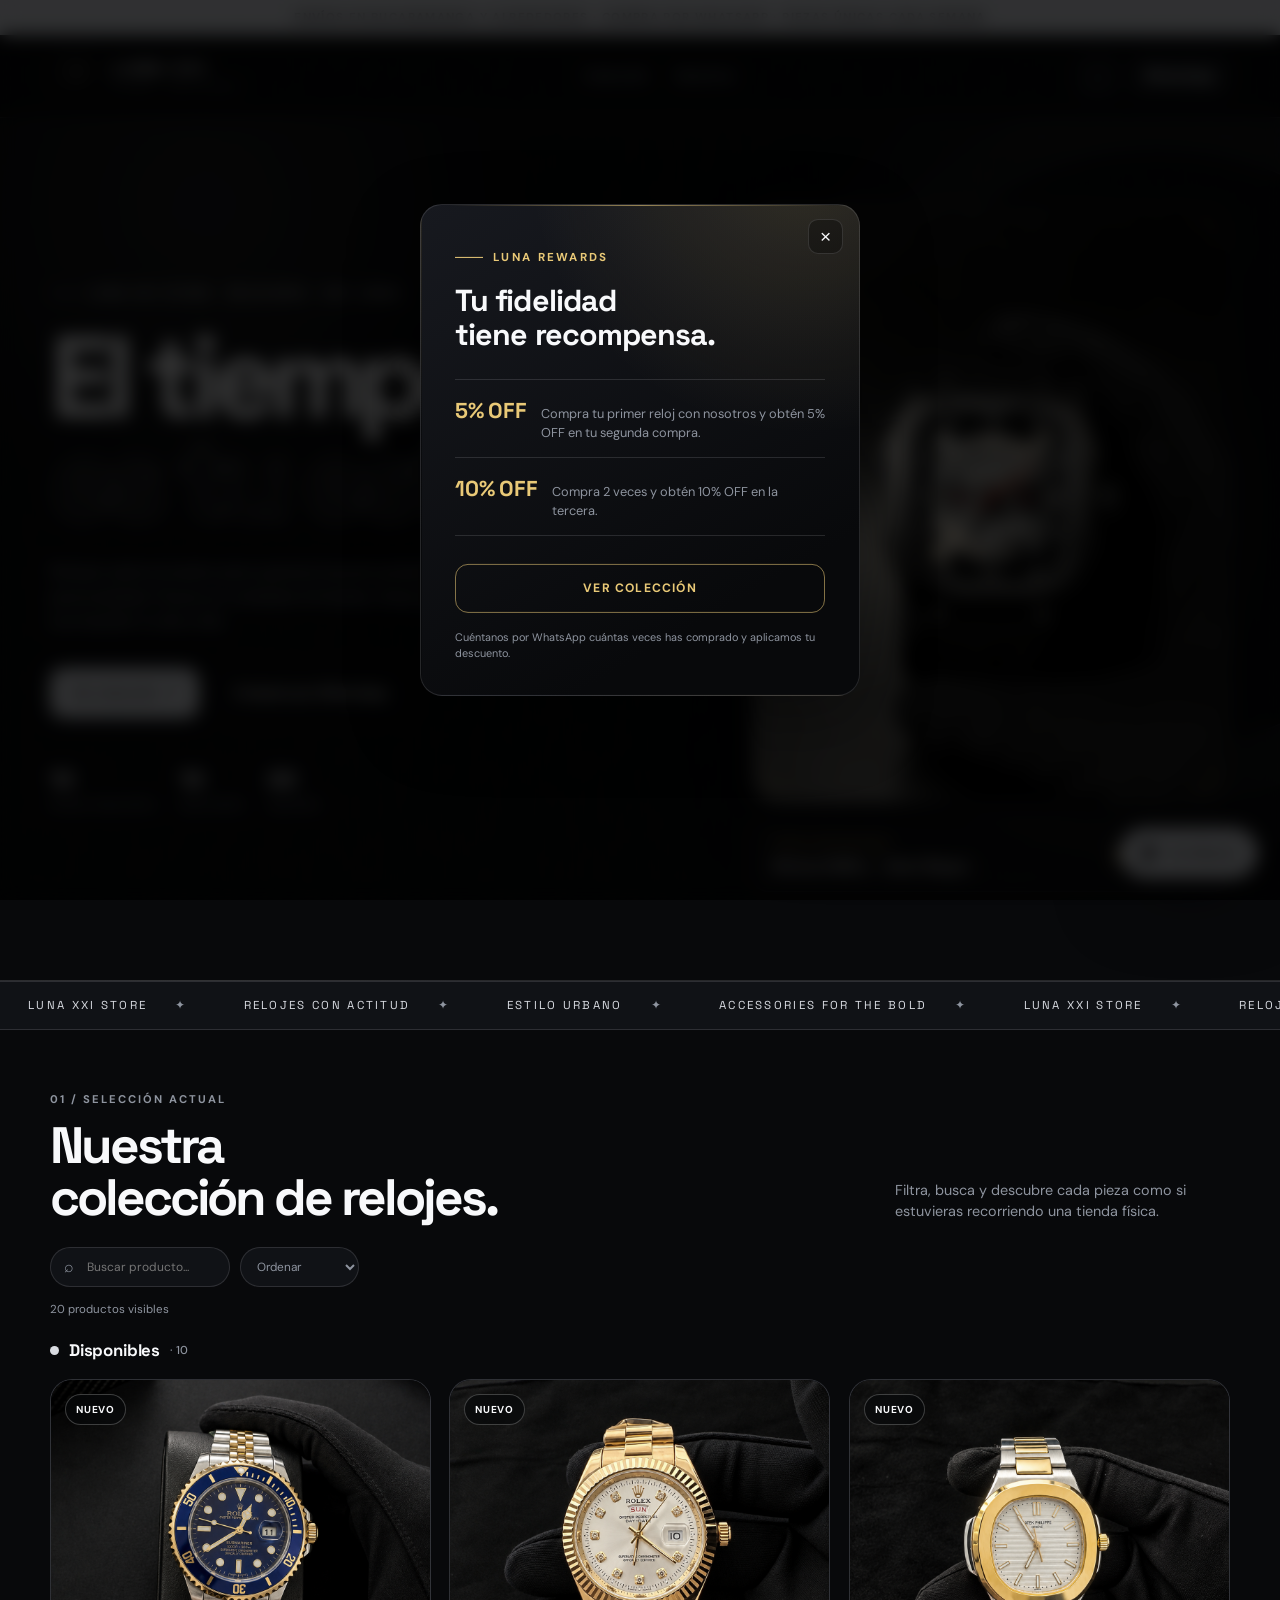
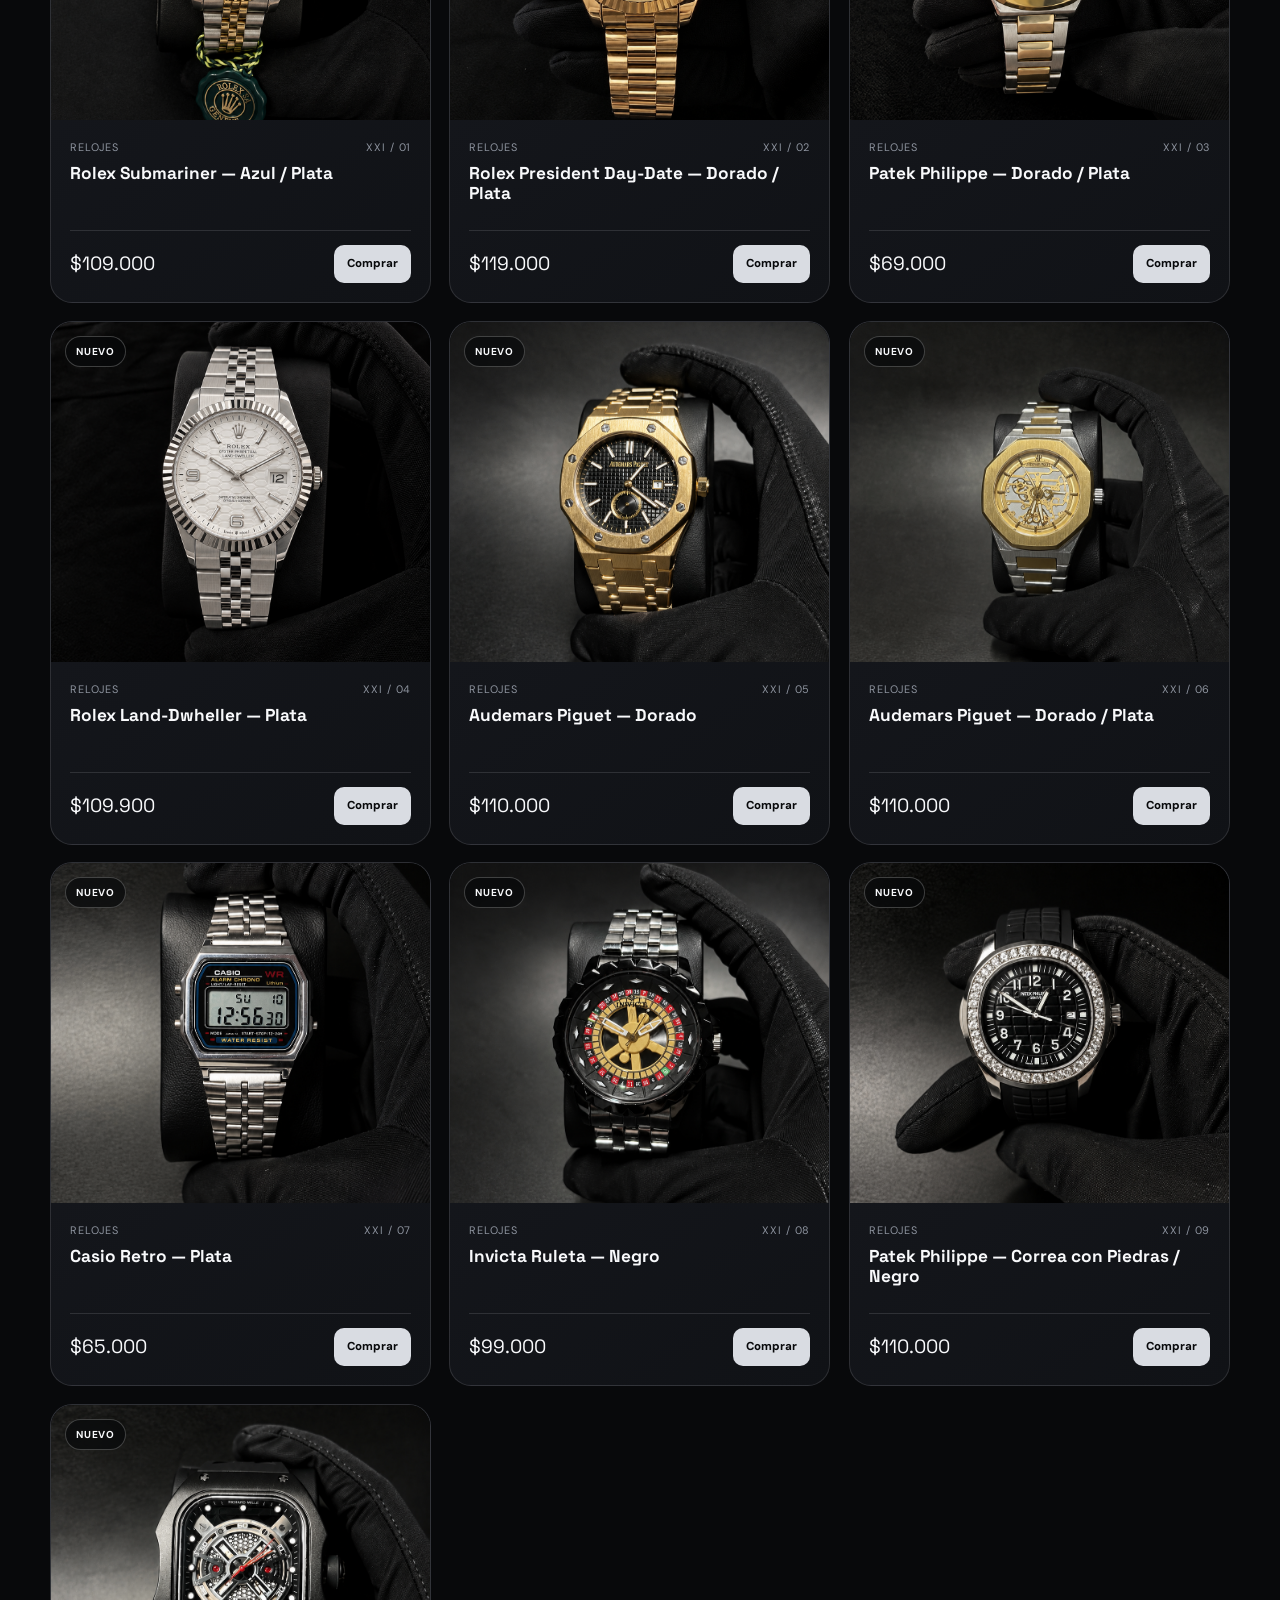
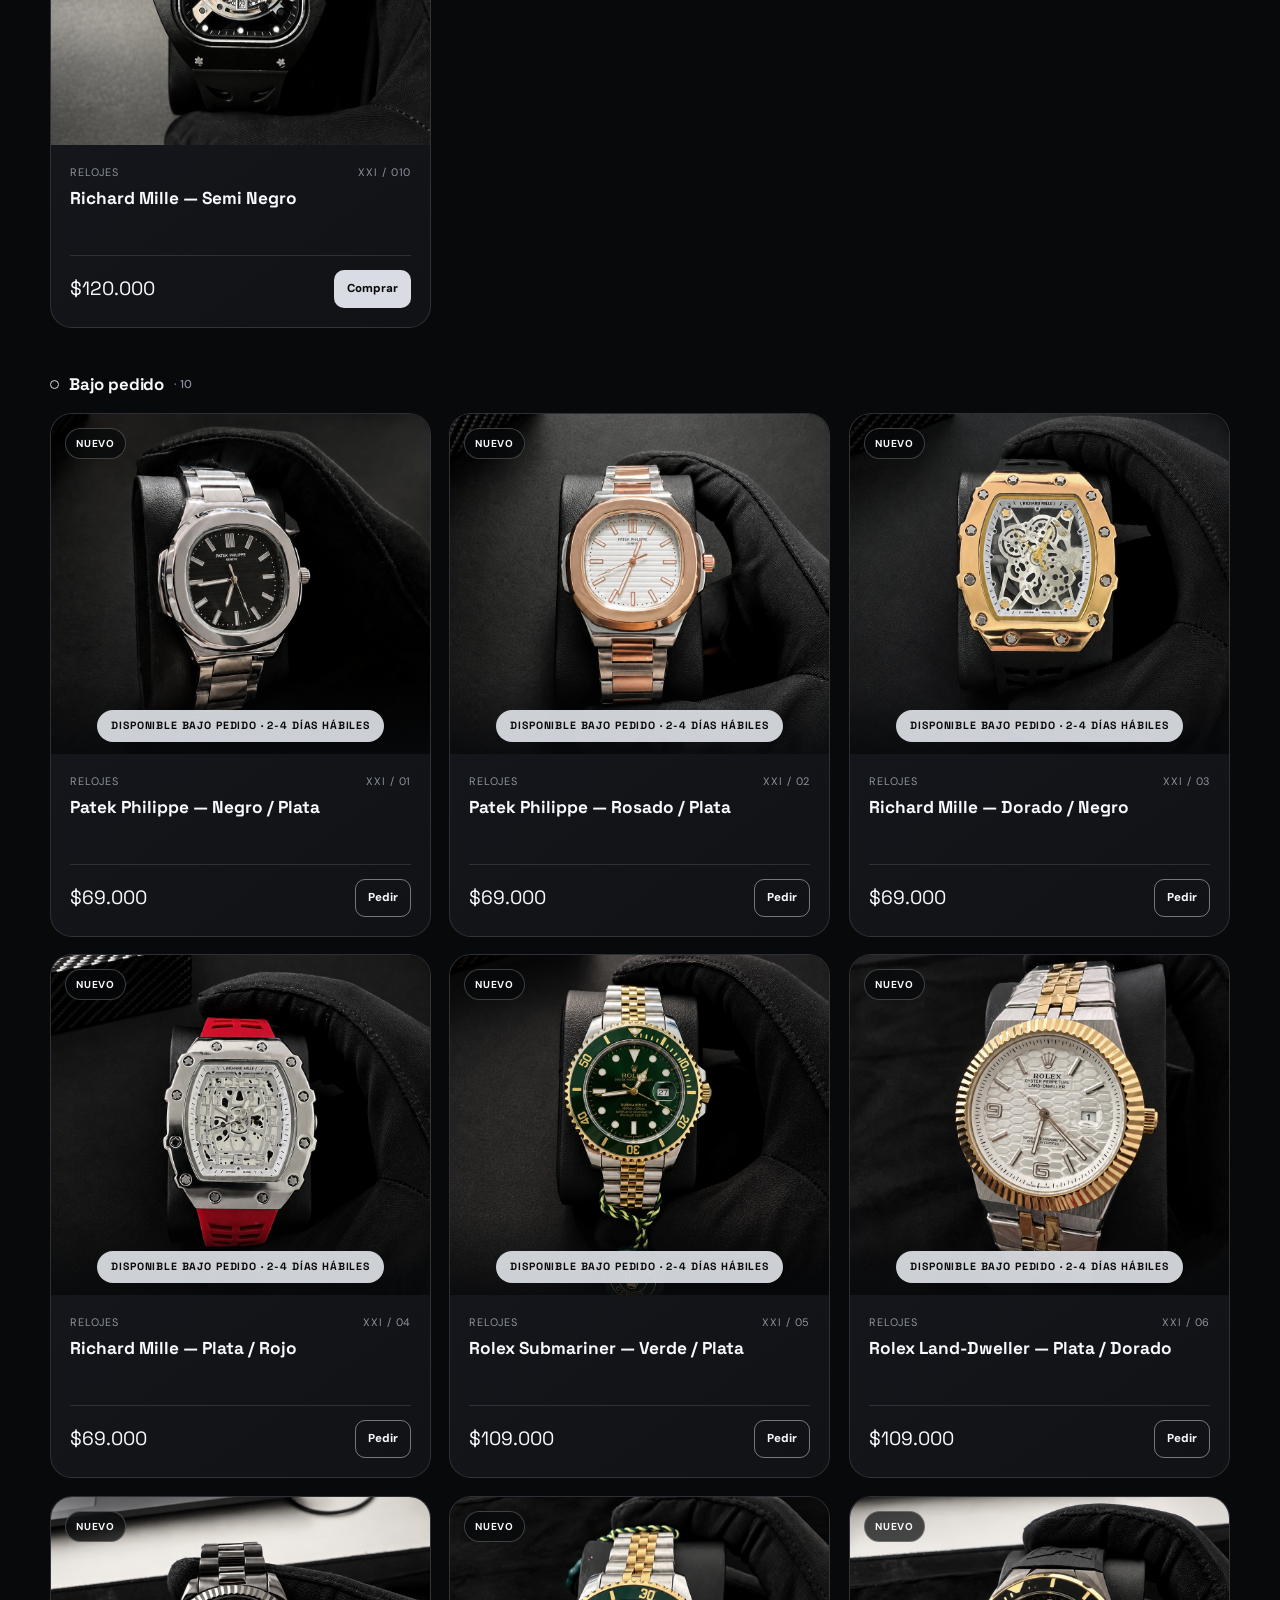
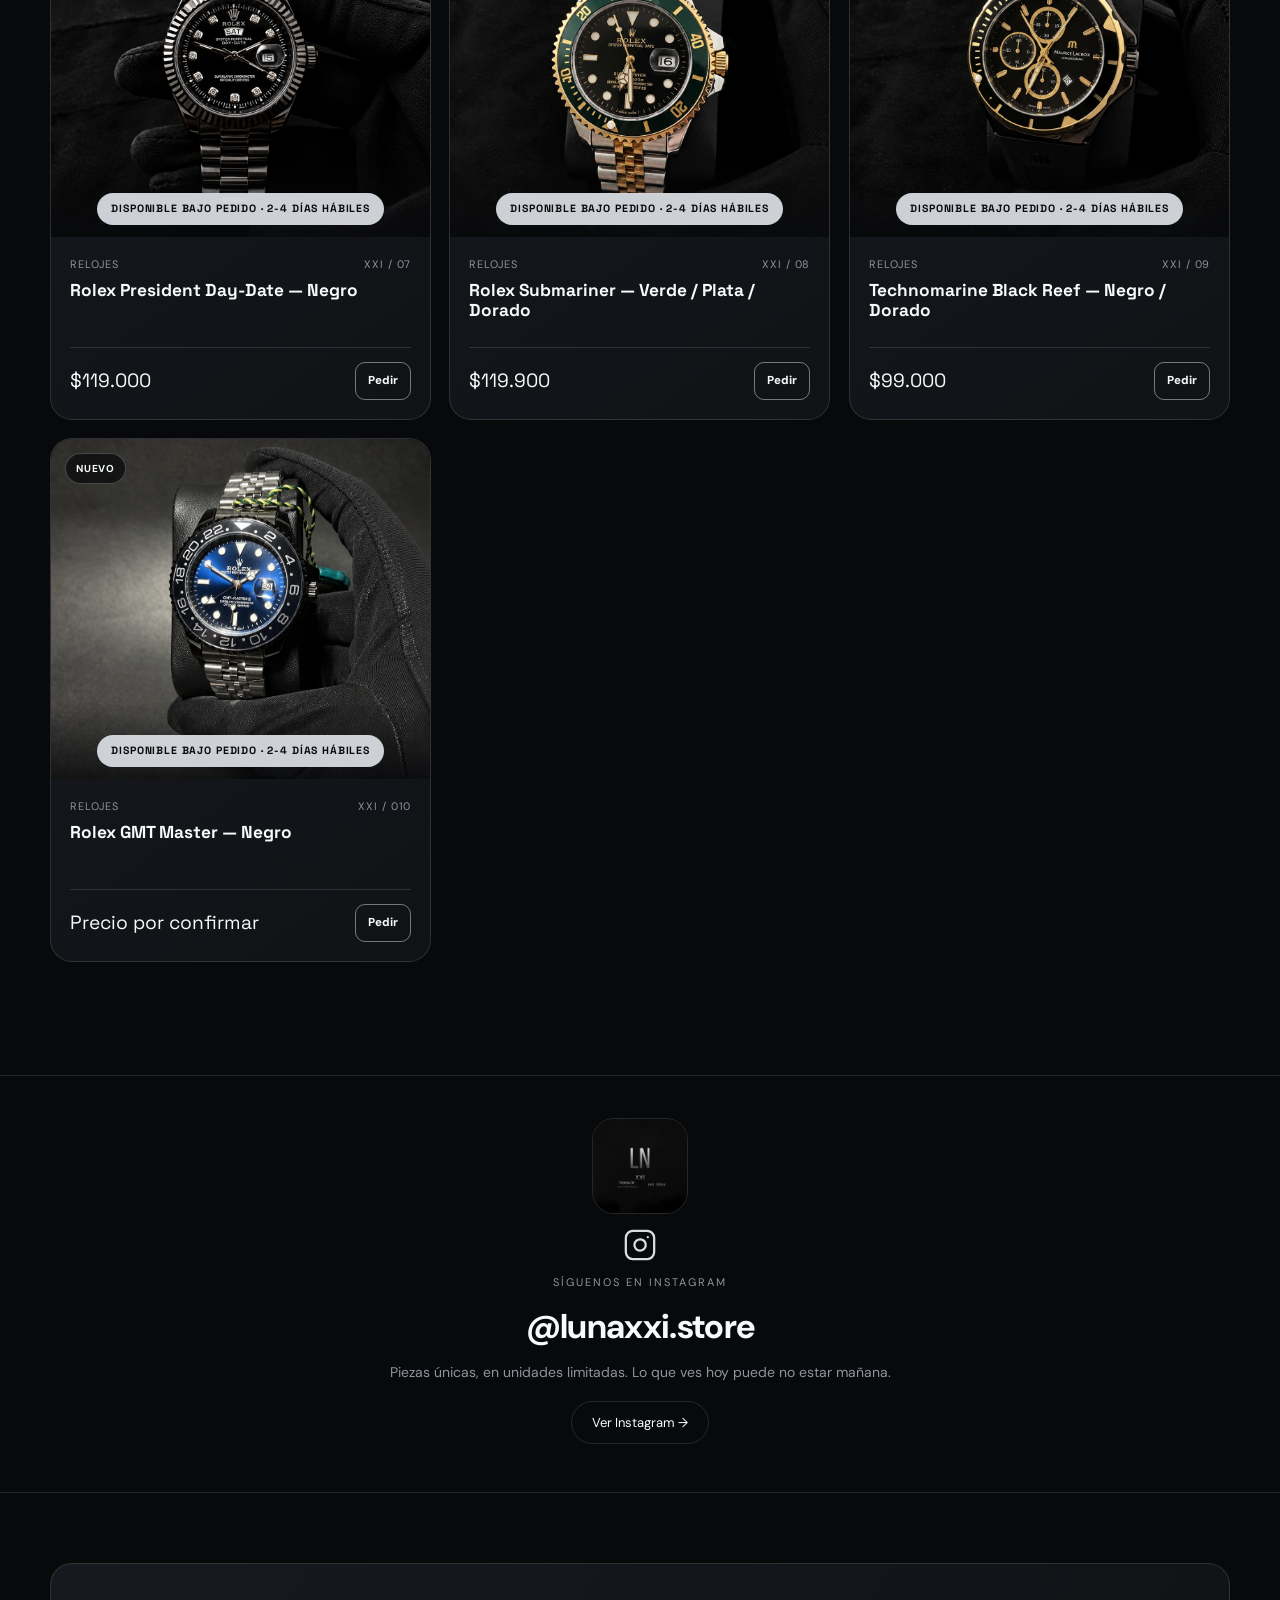
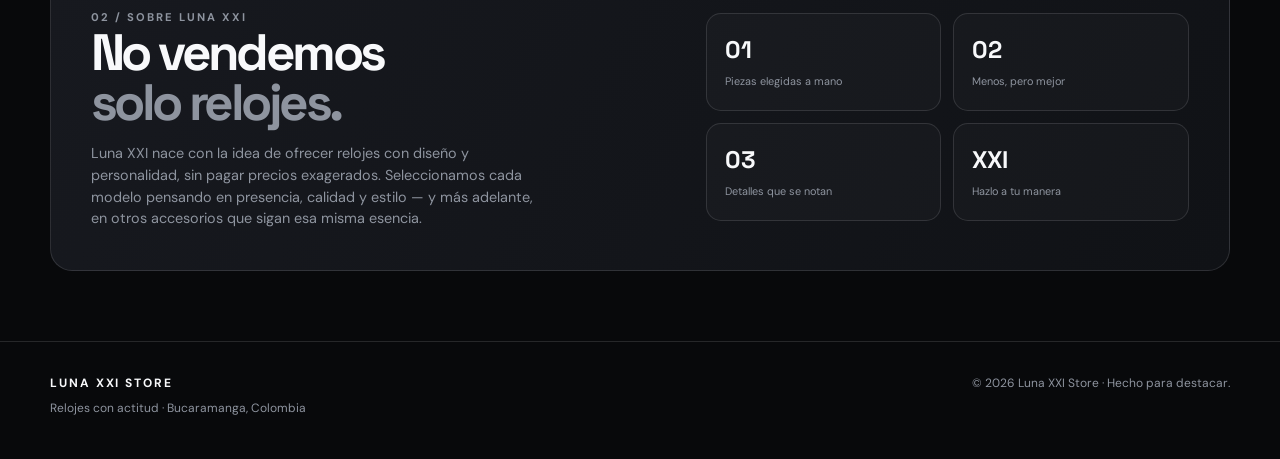
==== commit 9d355e3f: "Actualizar ficha Richard Mille Semi Negro" ====
--- a/index.html
+++ b/index.html
@@ -1384,19 +1384,18 @@
     "category": "relojes",
     "label": "Nuevo",
     "name": "Richard Mille — Semi Negro",
-    "price": 0,
-    "status": "bajo_pedido",
+    "price": 120000,
+    "status": "disponible",
     "images": [
       "relojes/Richard%20Millie%20Semi%20Negro%201.png",
       "relojes/Richard%20Millie%20Semi%20Negro%202.png"
     ],
     "specs": [
-      "Diseño y acabado según el modelo",
-      "Brazalete de estilo metálico",
-      "Esfera con detalles distintivos",
-      "Diseño para uso diario y ocasiones especiales"
-    ],
-    "priceLabel": "Precio por confirmar"
+      "Diseño en negro con apariencia moderna",
+      "Estilo deportivo para destacar tu outfit",
+      "Un accesorio llamativo para distintas ocasiones"
+    ],
+    "priceLabel": "$120.000"
   },
   {
     "id": 220,
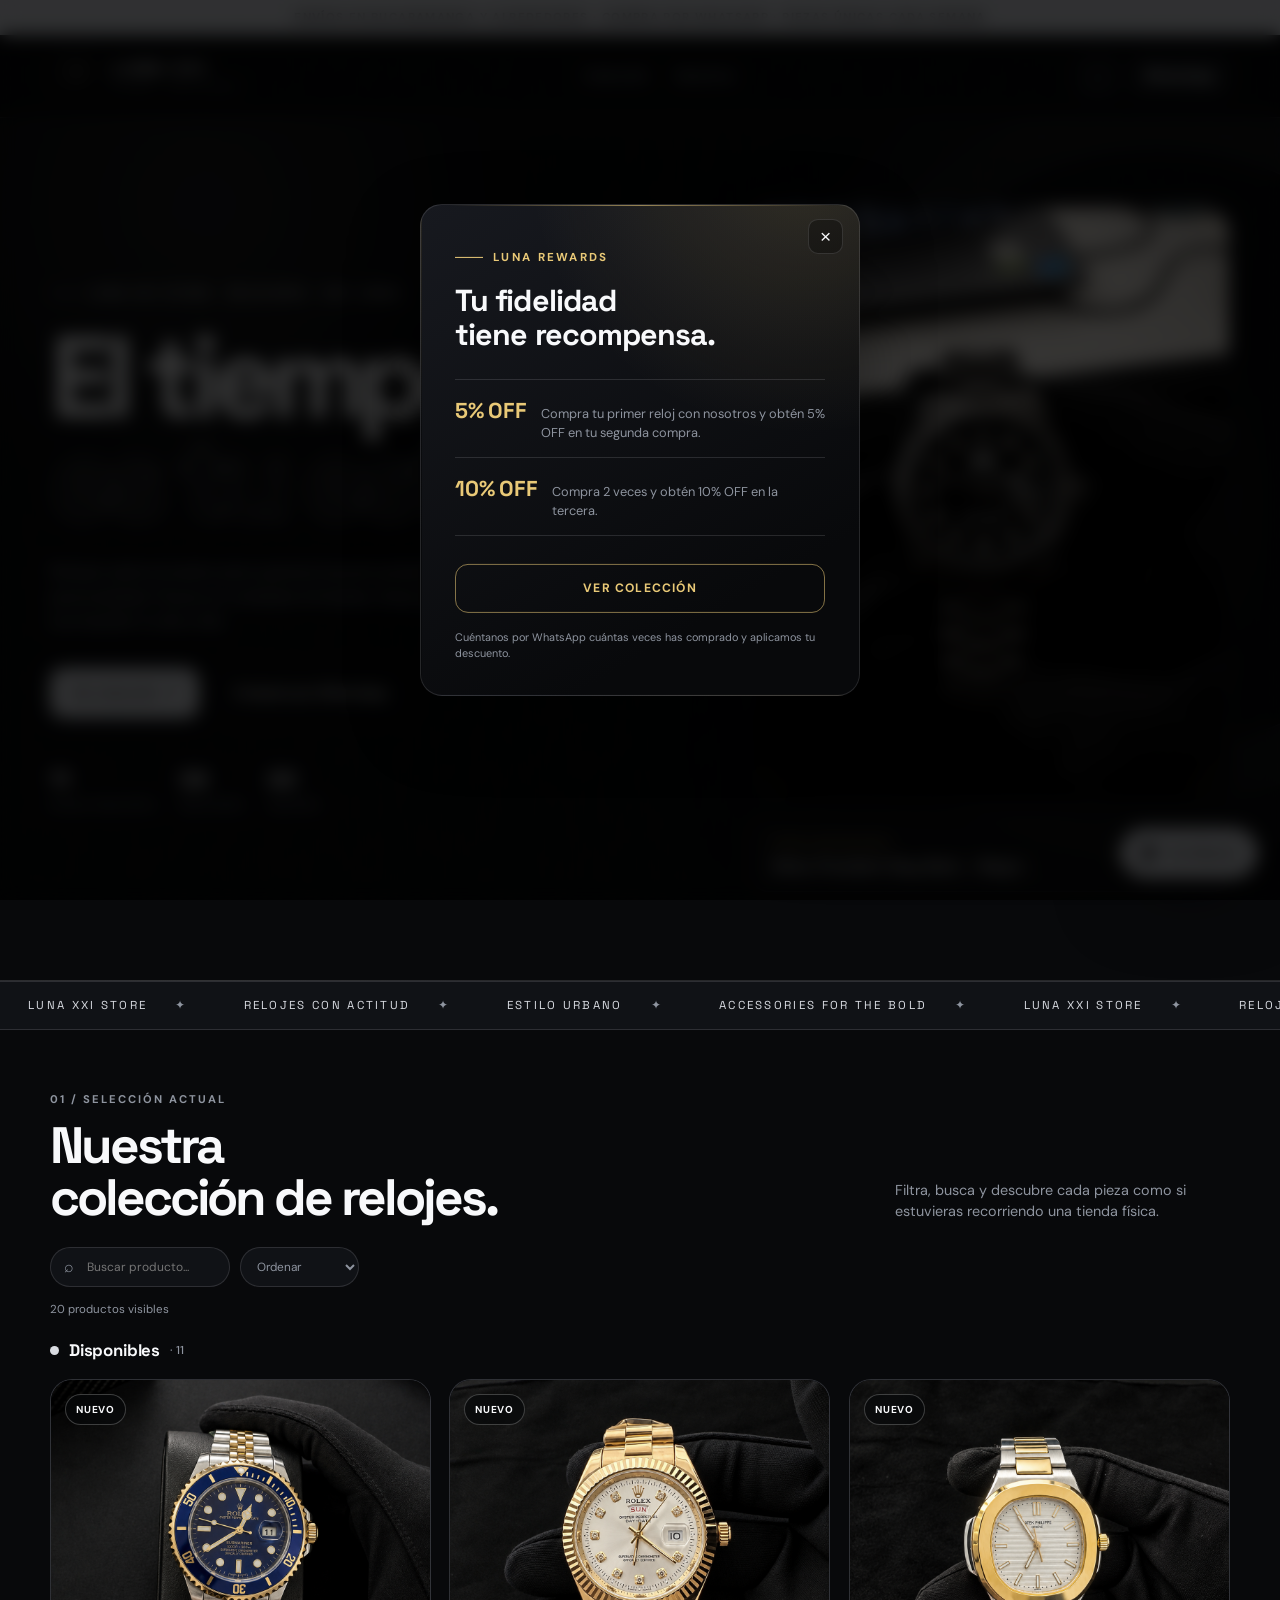
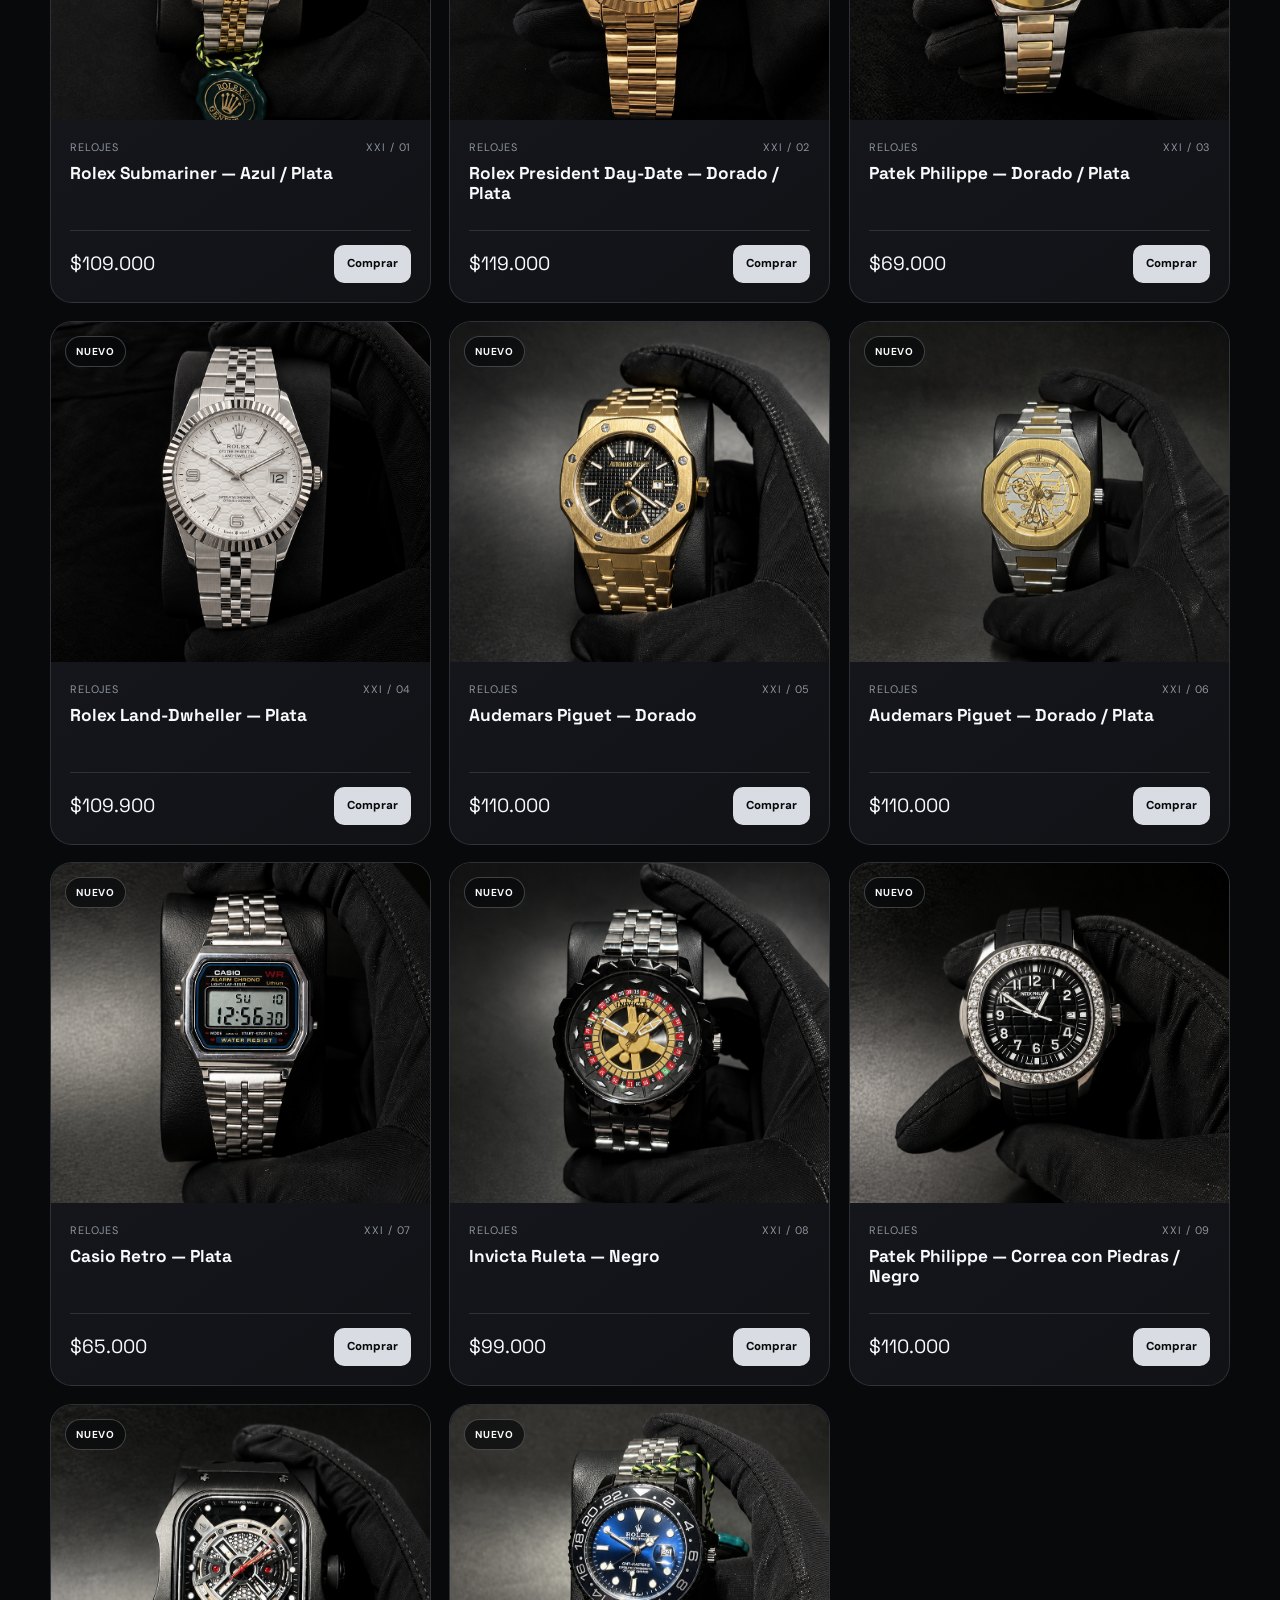
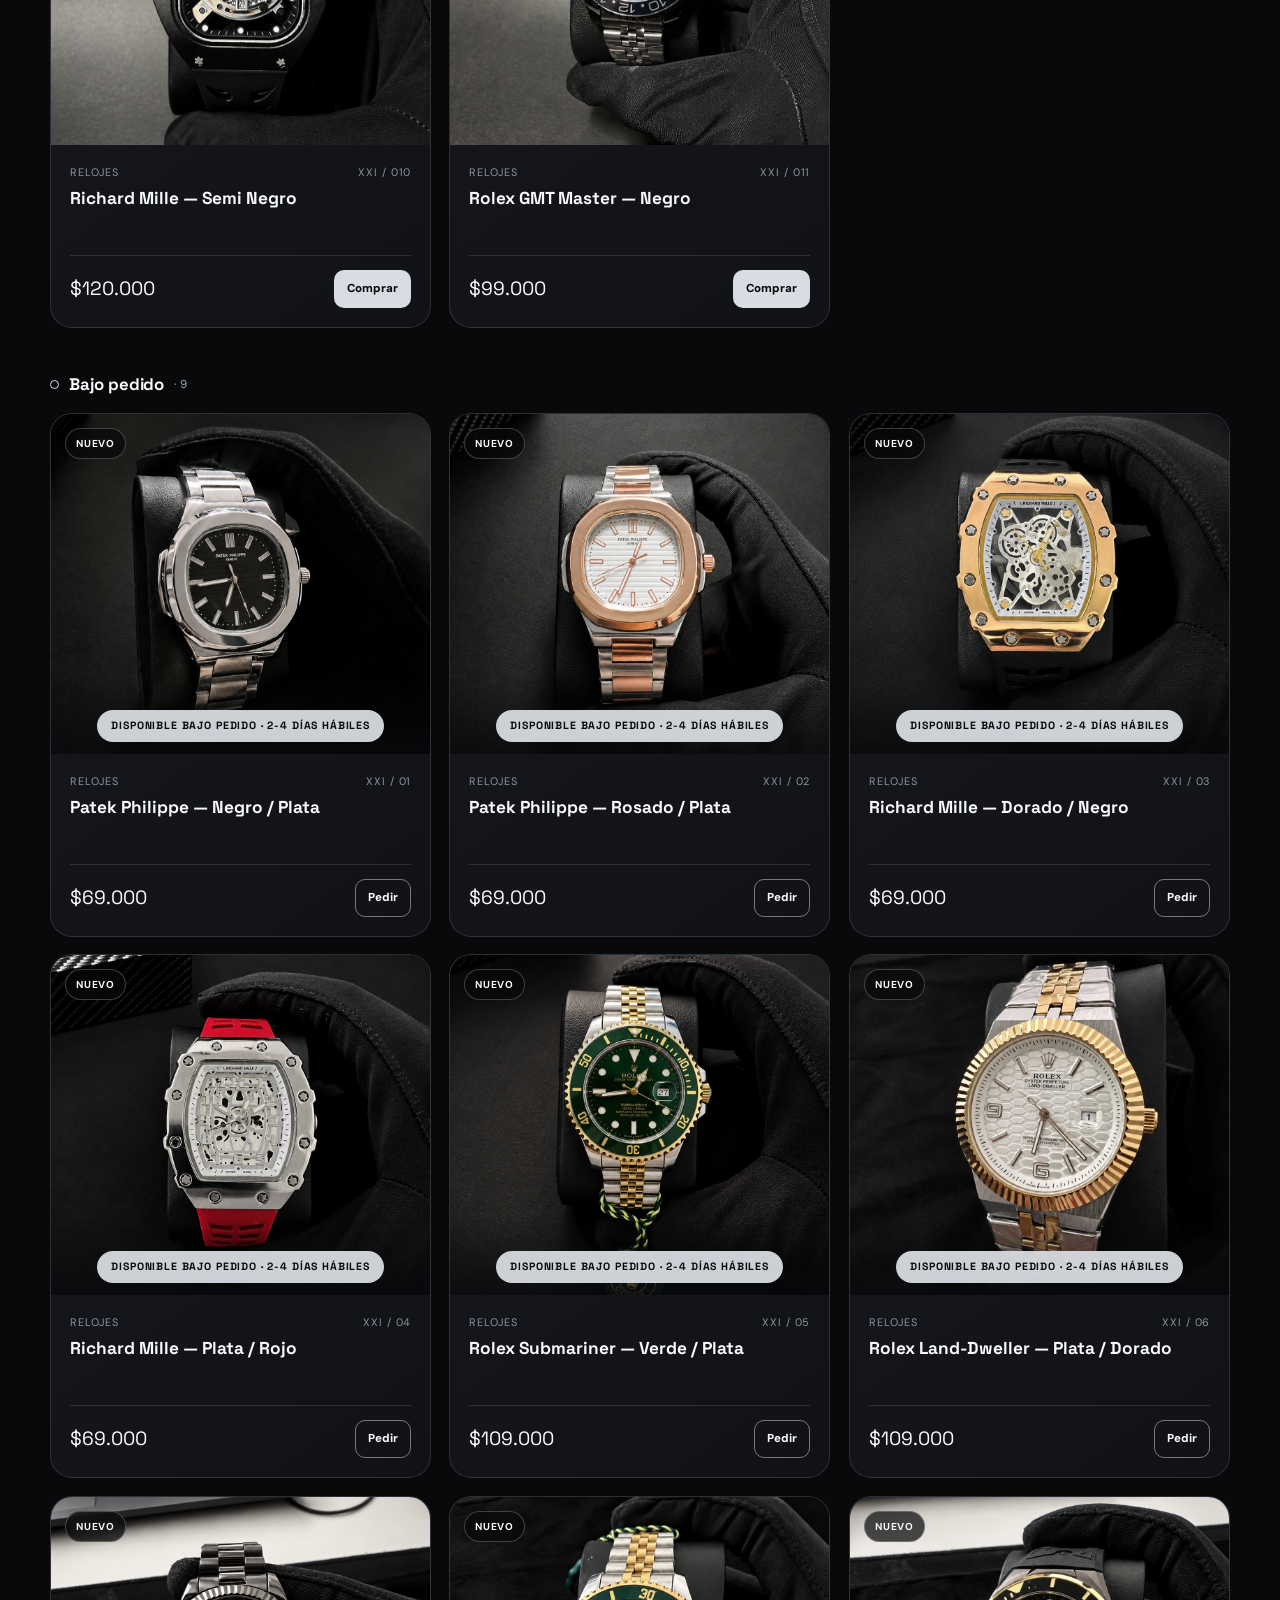
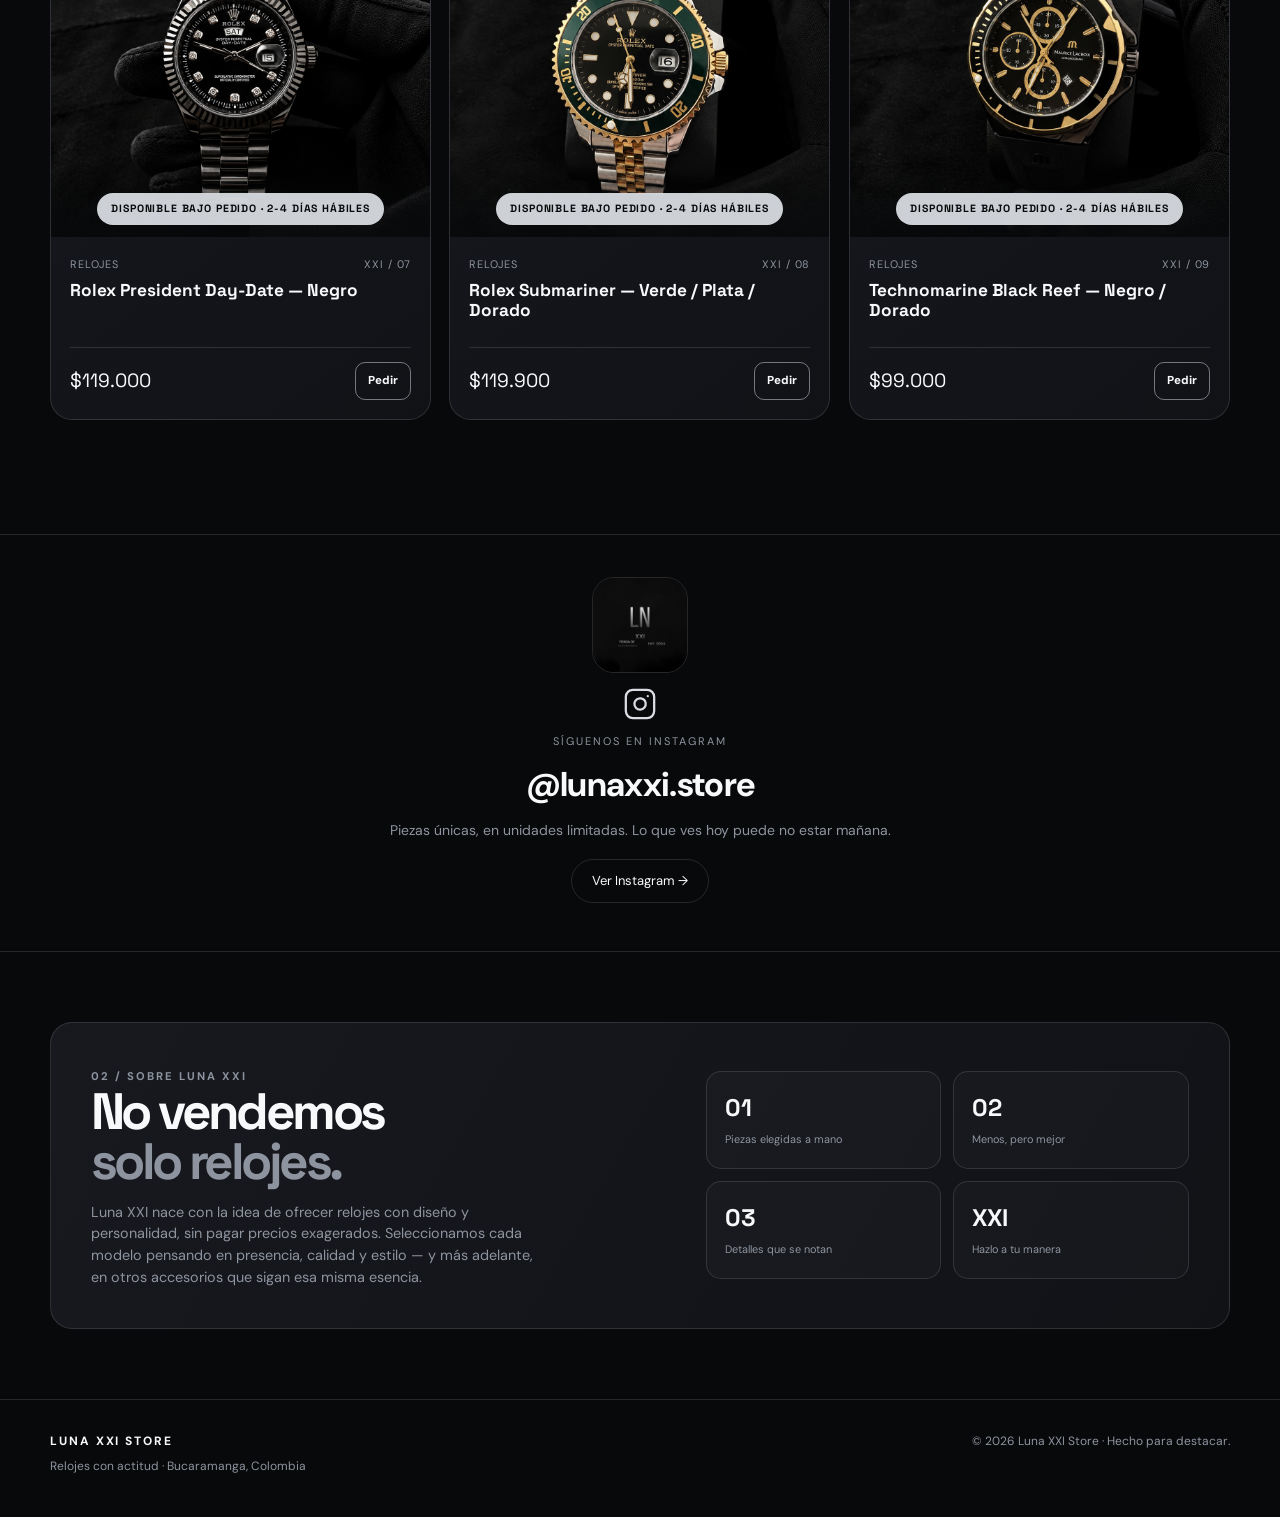
==== commit fcd91593: "Actualizar ficha Rolex GMT Master Negro" ====
--- a/index.html
+++ b/index.html
@@ -1402,19 +1402,18 @@
     "category": "relojes",
     "label": "Nuevo",
     "name": "Rolex GMT Master — Negro",
-    "price": 0,
-    "status": "bajo_pedido",
+    "price": 99000,
+    "status": "disponible",
     "images": [
       "relojes/Rolex%20GMT%20Master%20Negro%201.png",
       "relojes/Rolex%20GMT%20Master%20Negro%202.png"
     ],
     "specs": [
-      "Diseño y acabado según el modelo",
-      "Brazalete de estilo metálico",
-      "Esfera con detalles distintivos",
-      "Diseño para uso diario y ocasiones especiales"
-    ],
-    "priceLabel": "Precio por confirmar"
+      "Diseño negro de estilo deportivo y elegante",
+      "Apariencia versátil para complementar tu outfit",
+      "Un reloj llamativo para distintas ocasiones"
+    ],
+    "priceLabel": "$99.000"
   }
 ];
 
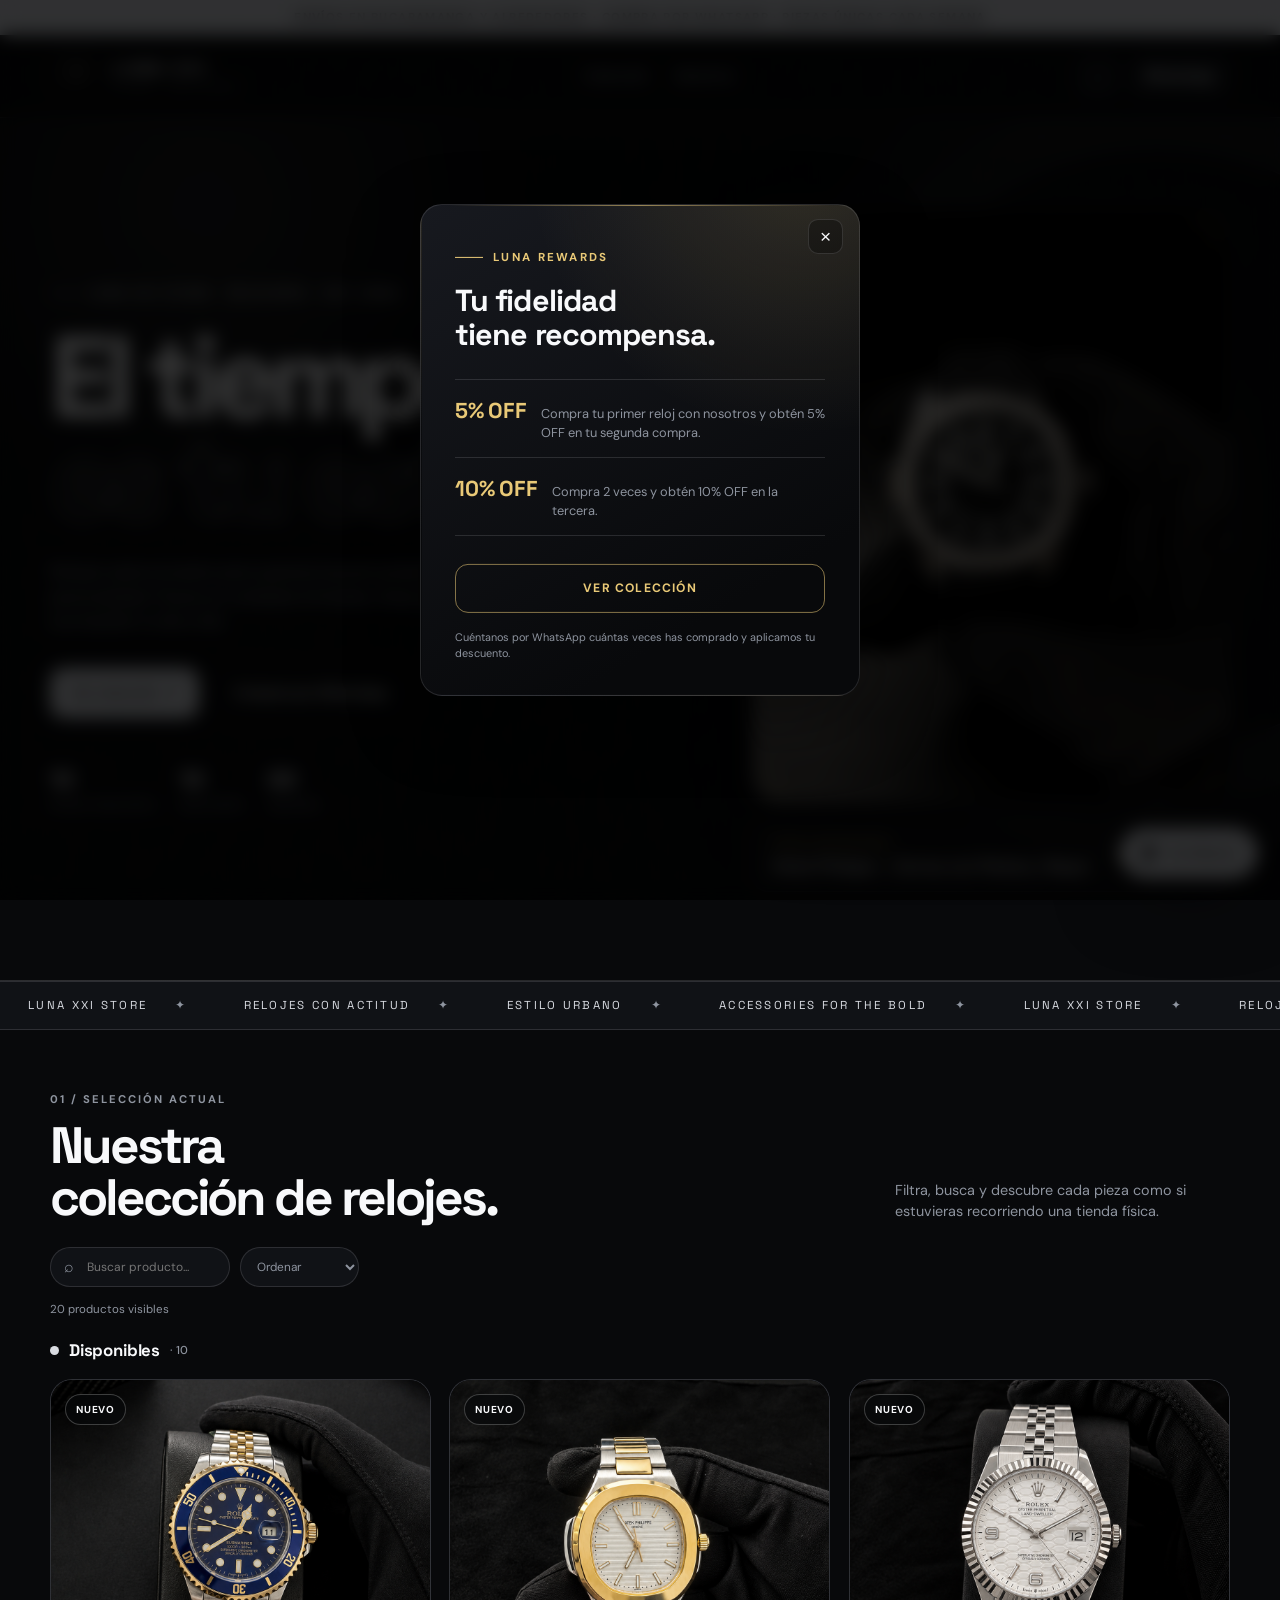
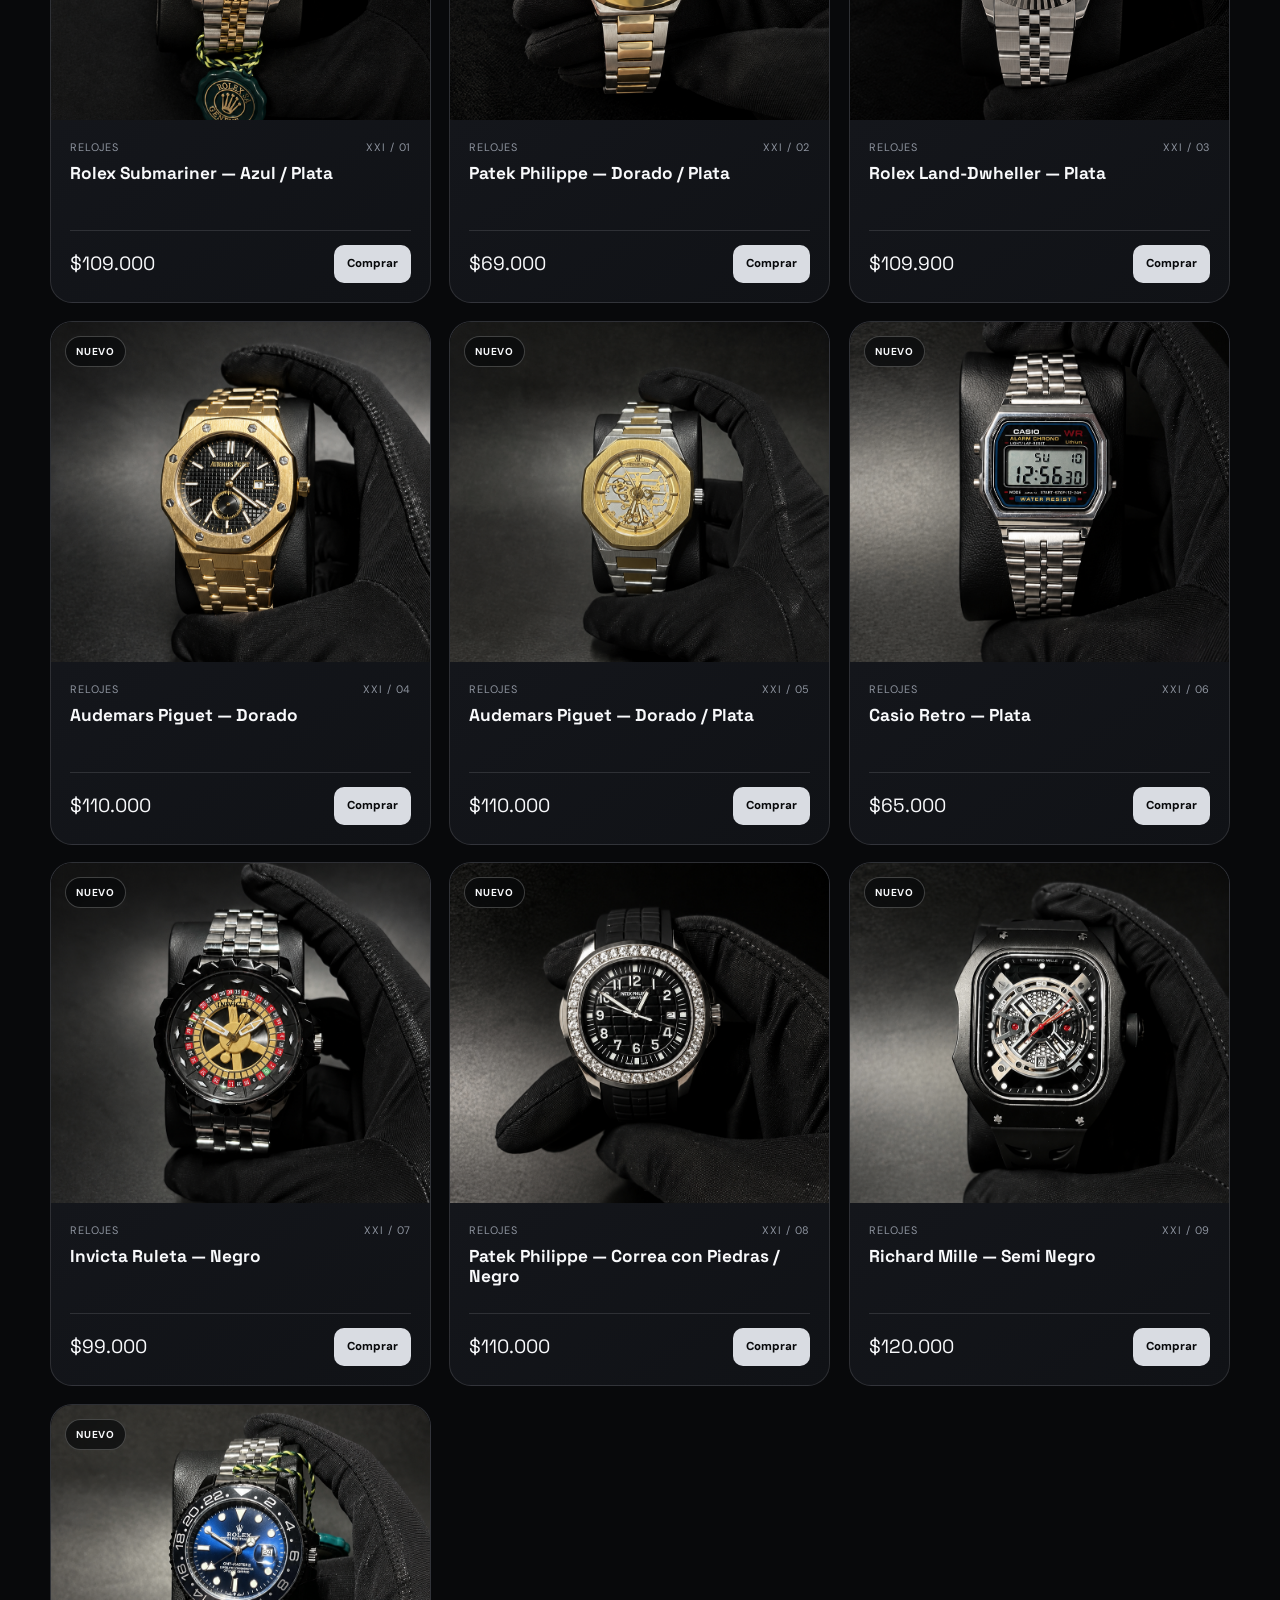
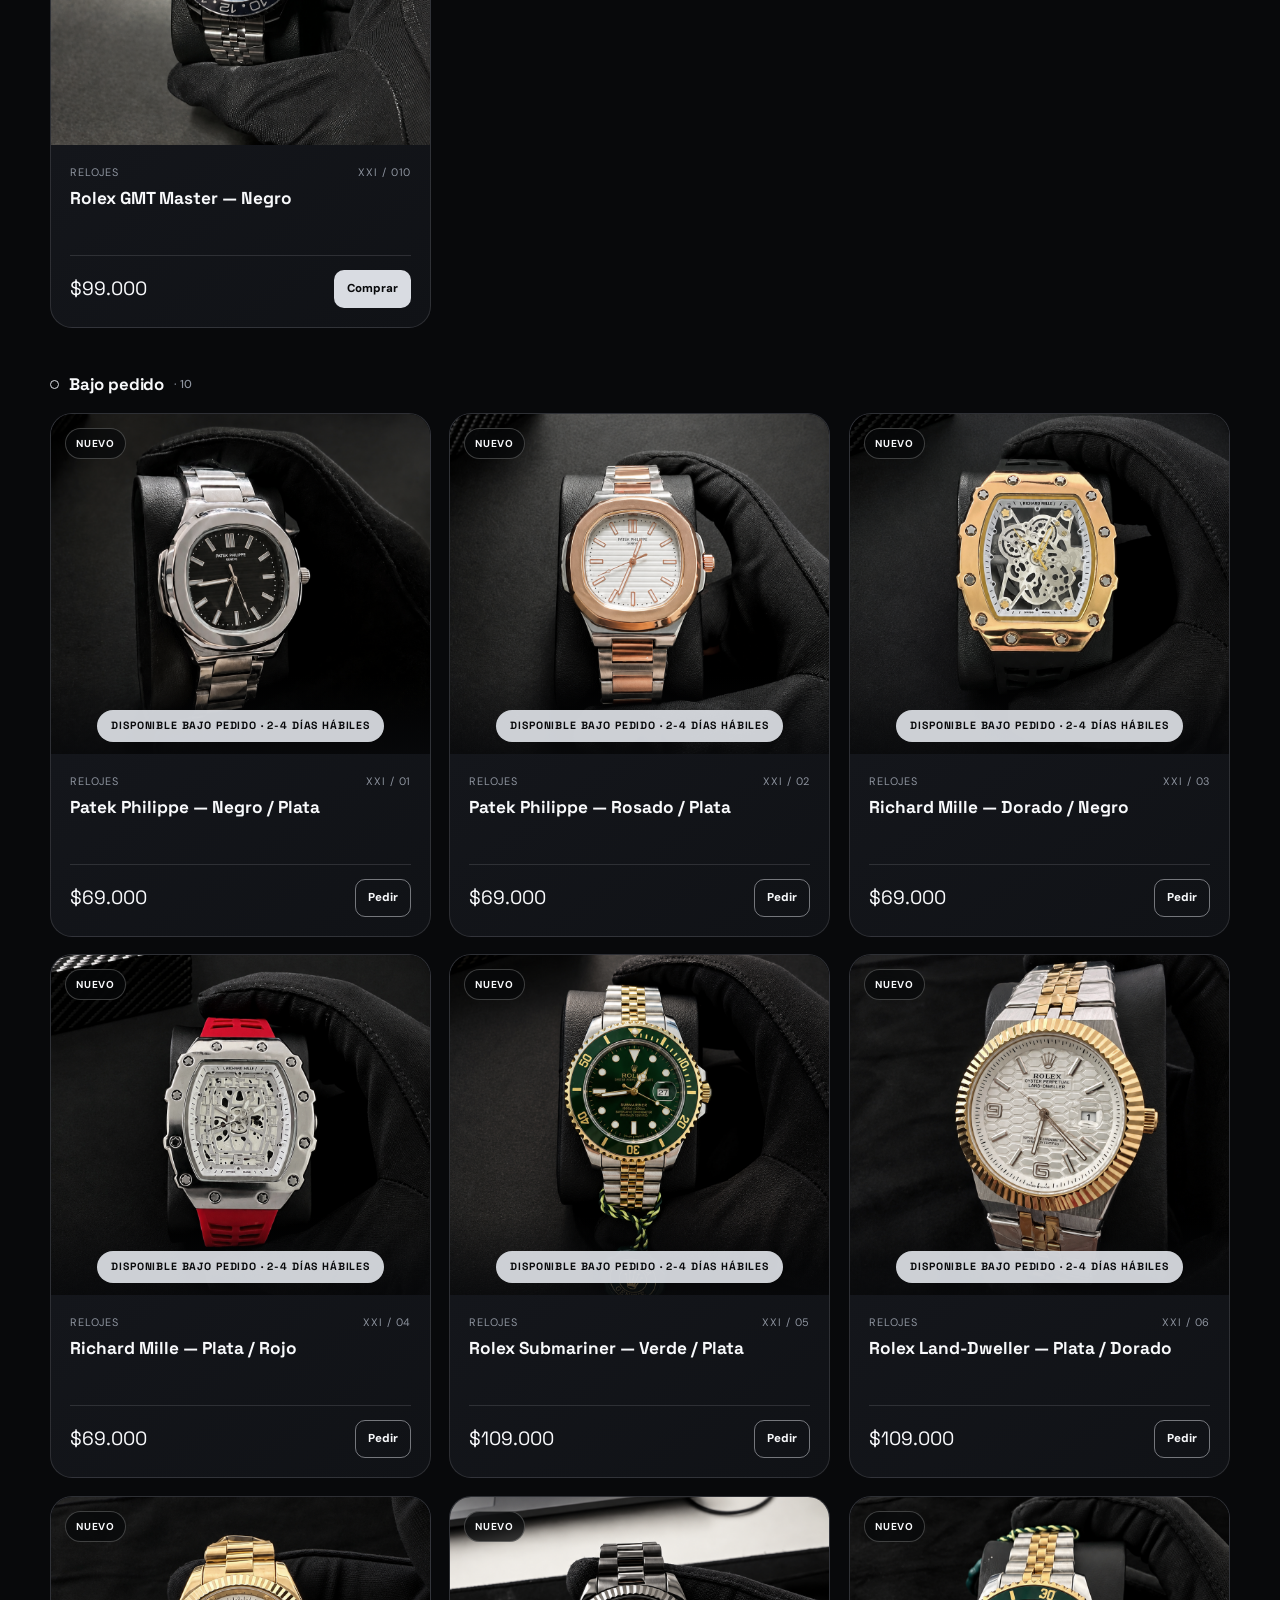
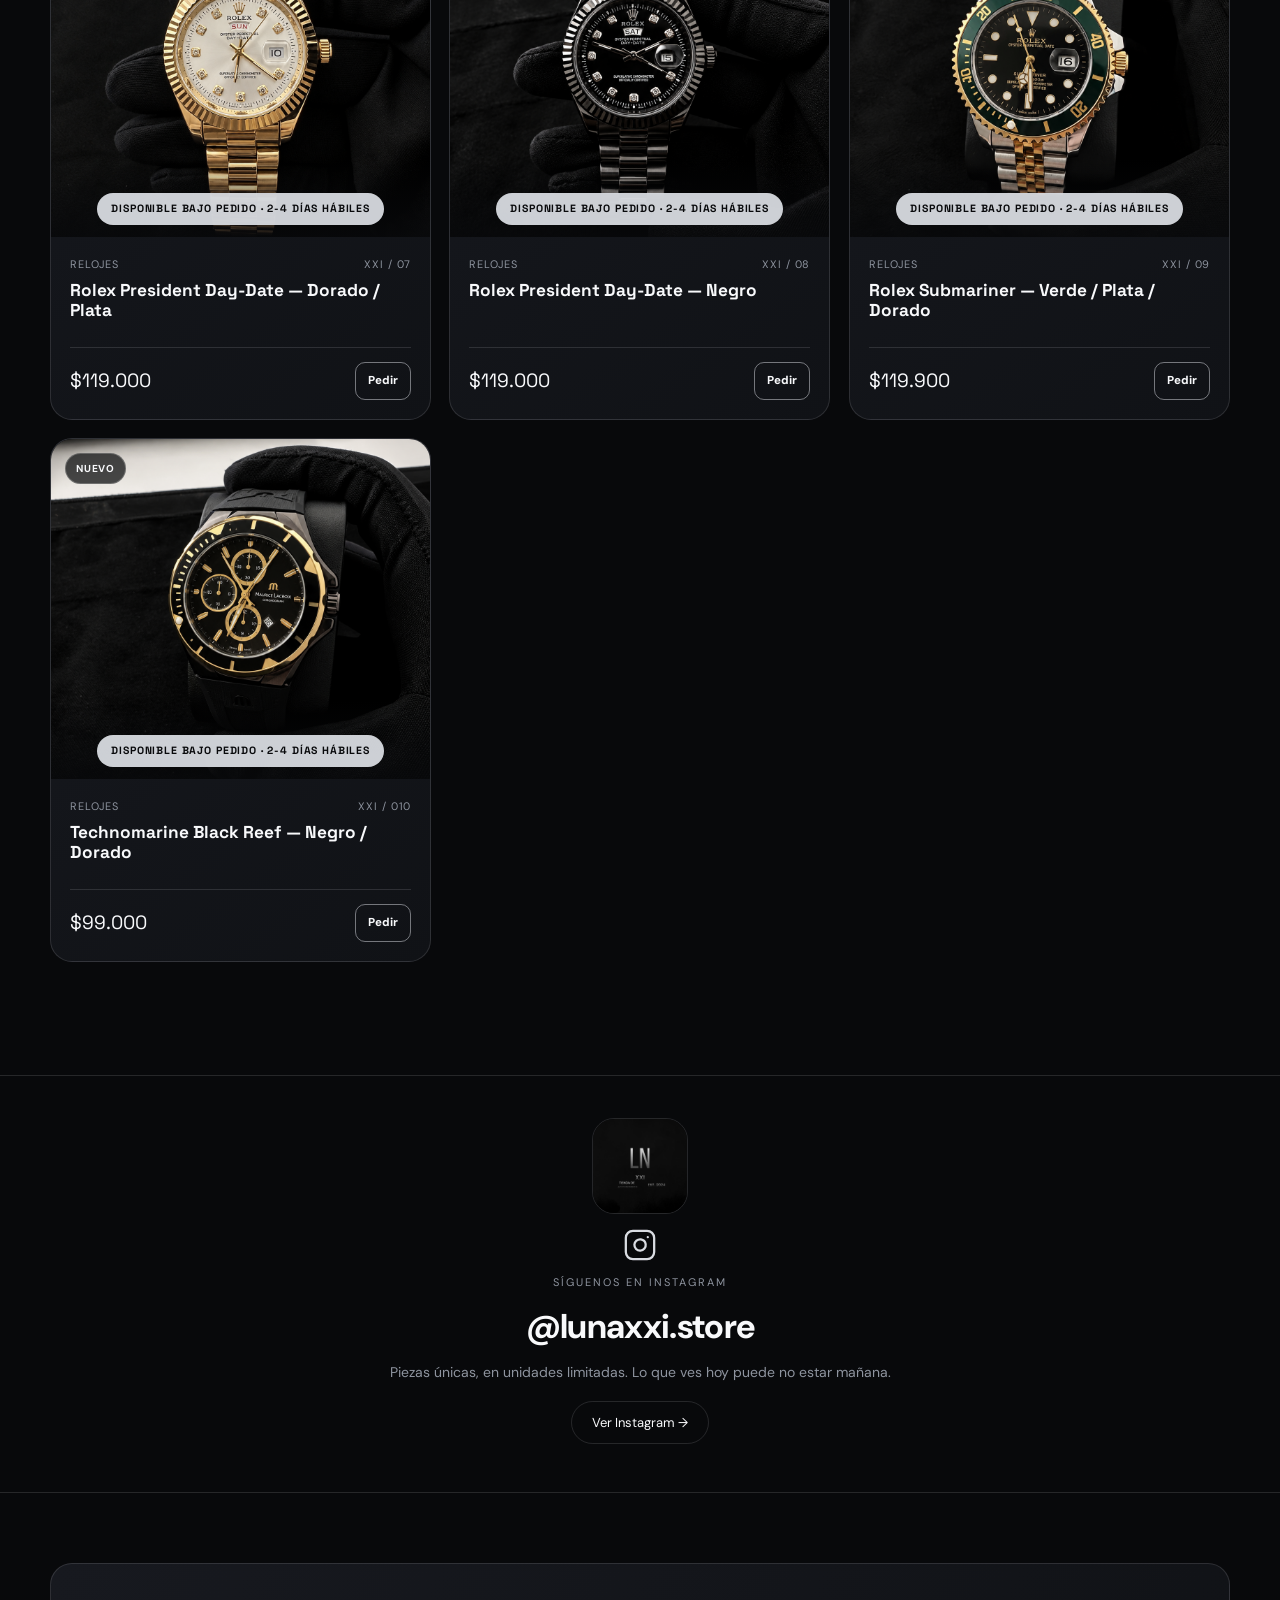
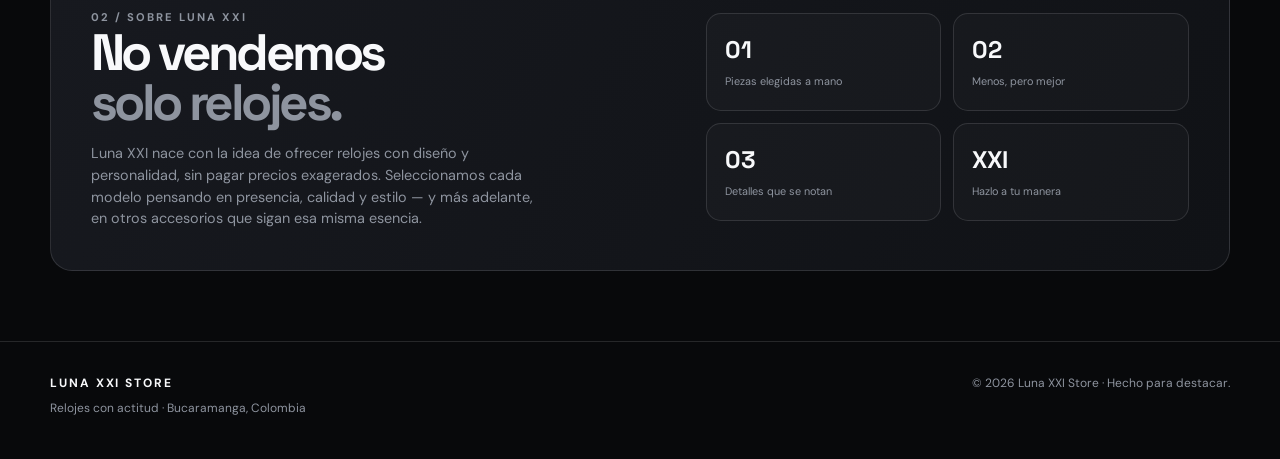
==== commit 00cb0945: "Change status from 'disponible' to 'bajo_pedido'" ====
--- a/index.html
+++ b/index.html
@@ -1168,7 +1168,7 @@
     "label": "Nuevo",
     "name": "Rolex President Day-Date — Dorado / Plata",
     "price": 119000,
-    "status": "disponible",
+    "status": "bajo_pedido",
     "images": [
       "relojes/Rolex%20President%20Day%20Date%20Dorado-Plata%201.png",
       "relojes/Rolex%20President%20Day%20Date%20Dorado-Plata%202.png",
